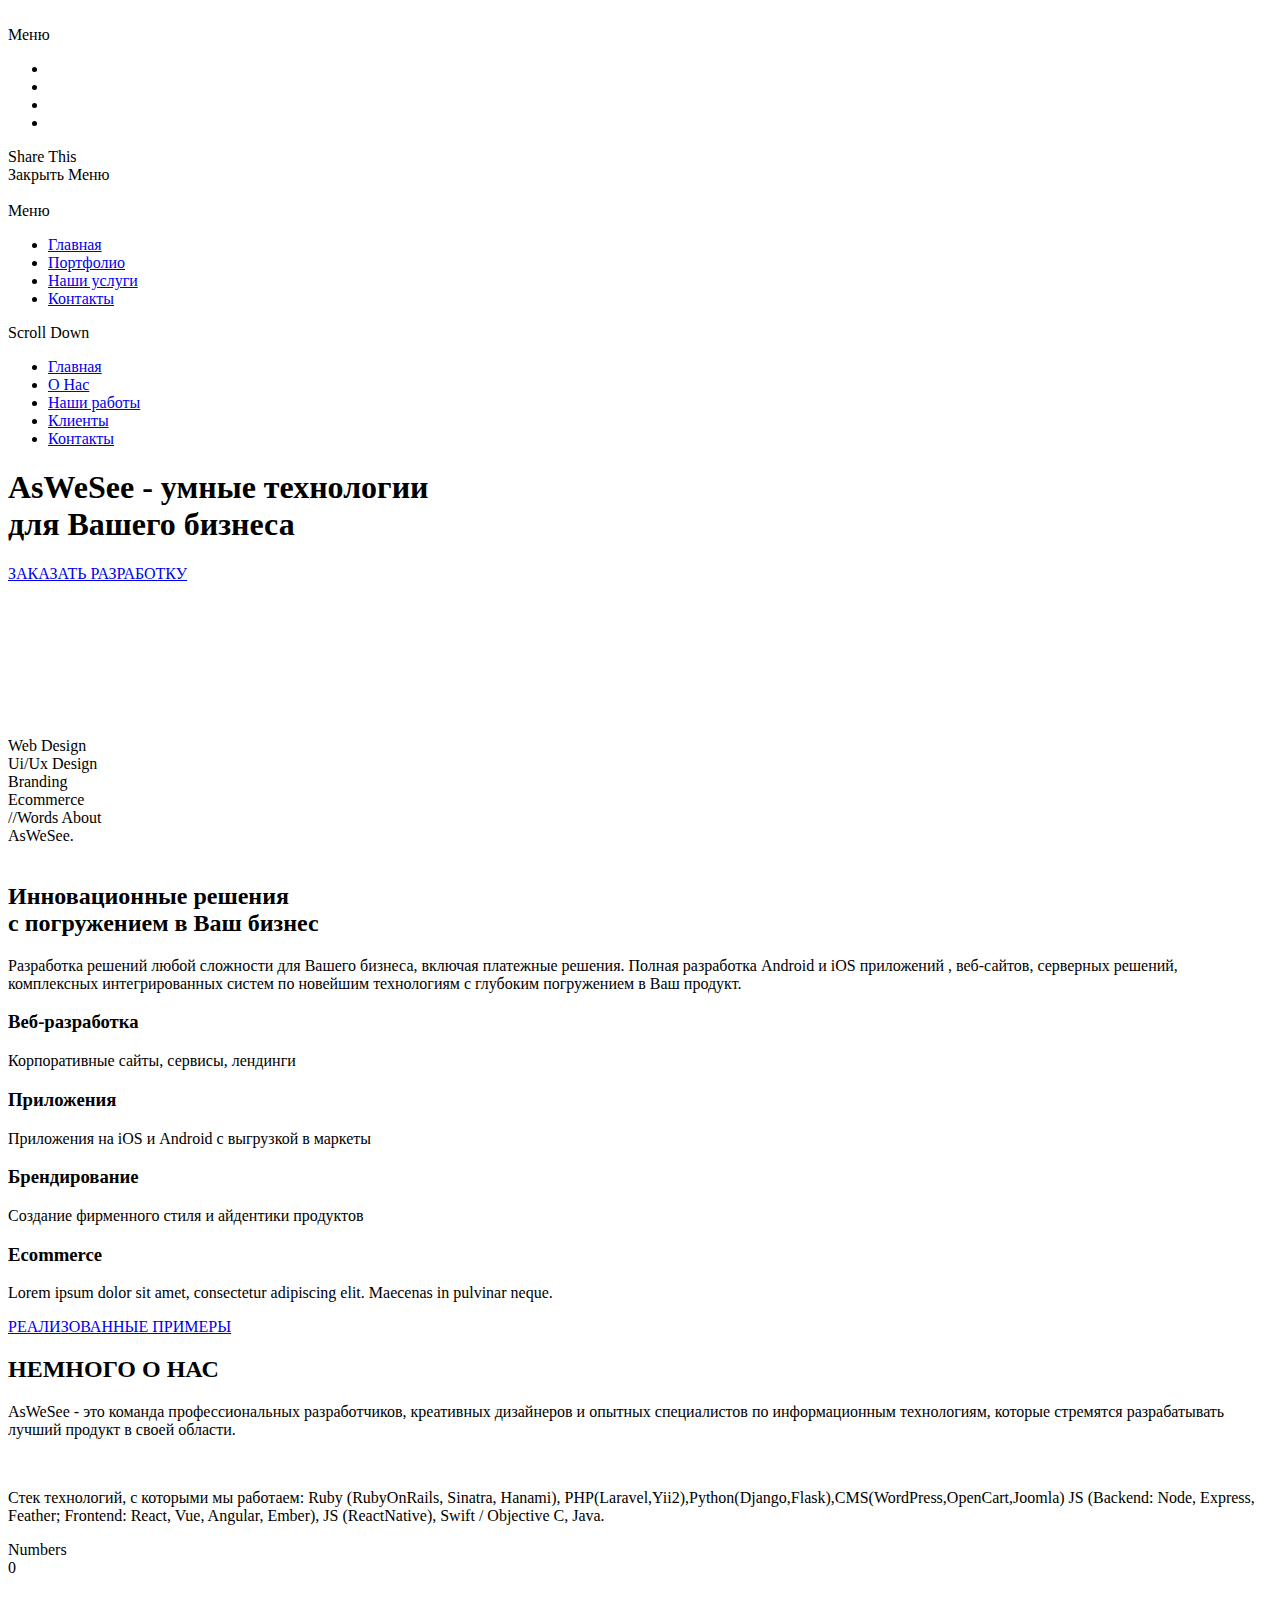
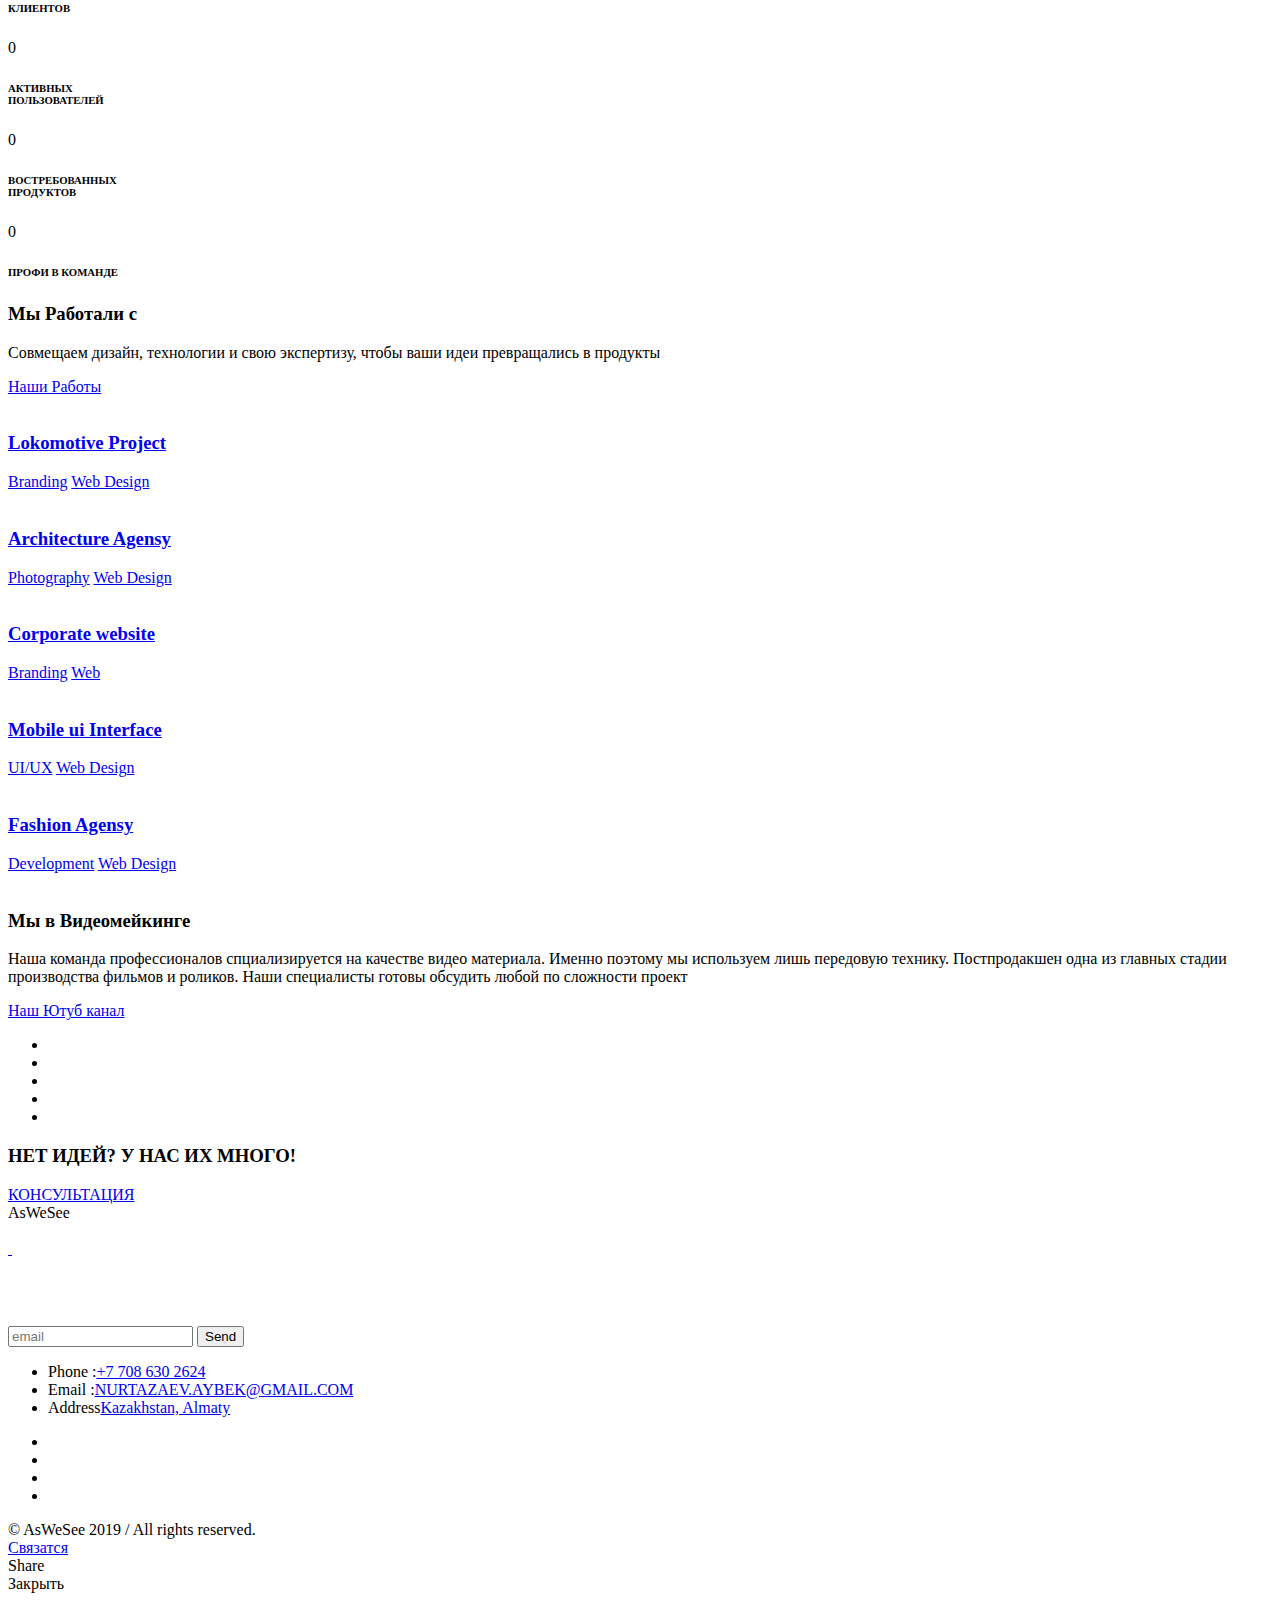
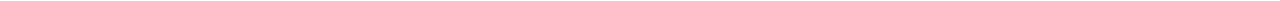
==== index.html @ 6773d826 "first" ====
<!DOCTYPE HTML>
<html lang="en">
    <head>
        <!--=============== basic  ===============-->
        <meta charset="UTF-8">
        <title>AsWeSee - умные технологии для Вашего бизнеса</title>
        <meta name="viewport" content="width=device-width, initial-scale=1.0, minimum-scale=1.0, maximum-scale=1.0, user-scalable=no">
        <meta name="robots" content="index, follow"/>
        <meta name="keywords" content=""/>
        <meta name="description" content=""/>
        <!--=============== css  ===============-->
        <link type="text/css" rel="stylesheet" href="css/reset.css">
        <link type="text/css" rel="stylesheet" href="css/plugins.css">
        <link type="text/css" rel="stylesheet" href="css/style.css">
        <link type="text/css" rel="stylesheet" href="css/color.css">
        <!--=============== favicons ===============-->
        <link rel="shortcut icon" href="images/favicon.ico">
    </head>
    <body>  
        <!--loader-->
        <div class="loader-wrap">
            <div class="pin"></div>
        </div>
        <!--loader end-->
        <!-- Main  -->
        <div id="main">
            <!-- header-->
            <header class="main-header">
                <a class="logo-holder" href="index.html">
                <img src="images/aswesee_Монтажная область 1.png"  alt=""  style="width:100%; height: auto;"> 
                </a>
                <!-- nav-button-wrap-->
                <div class="nav-button but-hol">
                    <span  class="nos"></span>
                    <span class="ncs"></span>
                    <span class="nbs"></span>
                    <div class="menu-button-text">Меню</div>
                </div>
                <!-- nav-button-wrap end-->
                <div class="header-social">
                    <ul >
                        <li><a href="#" target="_blank"><i class="fab fa-vk"></i></a></li>
                        <li><a href="#" target="_blank"><i class="fab fa-telegram"></i></a></li>
                        <li><a href="https://api.whatsapp.com/send?phone=77086302624" target="_blank"><i class="fab fa-whatsapp"></i></a></li>
                        <li><a href="#" target="_blank"><i class="fab fa-youtube"></i></a></li>
                    </ul>
                </div>
                <!--  showshare -->  
                <div class="show-share showshare">
                    <i class="fal fa-retweet"></i>
                    <span>Share This</span>
                </div>
                <!--  showshare end -->
            </header>
            <!--  header end -->
            <!--  navigation bar -->
            <div class="nav-overlay">
                <div class="tooltip color-bg">Закрыть Меню</div>
            </div>
            <div class="nav-holder">
                <a class="header-logo" href="index.html"><img src="images/aswesee_Монтажная область 1.png" alt="" style="width:195px; height: auto;"></a> 
                <div class="nav-title"><span>Меню</span></div>
                <div class="nav-inner-wrap">
                    <nav class="nav-inner sound-nav" id="menu">
                        <ul>
                            <li>
                                <a href="index.html" class="act-link">Главная</a> 
                            </li>
                            <li>
                                <a href="portfolio.html">Портфолио</a>
                            </li>
                            <li><a href="services.html">Наши услуги</a></li>
                            <li><a href="contacts.html">Контакты</a></li>
                        </ul>
                    </nav>
                </div>
            </div>
            <!--  navigation bar end -->
            <!-- wrapper-->
            <div id="wrapper">
                <!-- scroll-nav-wrap-->
                <div class="scroll-nav-wrap fl-wrap">
                    <div class="scroll-down-wrap">
                        <div class="mousey">
                            <div class="scroller"></div>
                        </div>
                        <span>Scroll Down</span>
                    </div>
                    <nav class="scroll-nav scroll-init">
                        <ul>
                            <li><a class="scroll-link act-link" href="#sec1">Главная</a></li>
                            <li><a class="scroll-link" href="#sec2">О Нас</a></li>
                            <li><a class="scroll-link" href="#sec5">Наши работы</a></li>
                            <li><a class="scroll-link" href="#sec6">Клиенты</a></li>
                            <li><a class="scroll-link" href="#sec4">Контакты</a></li>
                        </ul>
                    </nav>
                </div>
                <!-- scroll-nav-wrap end-->
                <!-- hero-wrap-->
                <div class="hero-wrap" id="sec1" data-scrollax-parent="true">
                    <!-- hero-inner-->
                    <div class="hero-inner fl-wrap full-height">
                        <div class="half-hero-wrap">
                            <h1> AsWeSee - умные технологии<br>
                                    для Вашего бизнеса </h1>
                            <div class="clearfix"></div>
                            <a href="https://web.telegram.org/#/im?p=@nurtazayev_a" class="custom-scroll-link btn float-btn flat-btn color-btn mar-top">ЗАКАЗАТЬ РАЗРАБОТКУ</a> 
                        </div>
                        <div class="media-container">
                            <div class="video-mask"></div>
                            <div class="video-holder">						
								<div class="bg mob-bg" style="background-image: url(images/mobile.jpeg)"></div>
								<div class="video-container">
									<video autoplay  loop muted  class="bgvid">
										<source src="video/1_1.mp4"  type="video/mp4">
									</video>
								</div>
								<!--  
									Vimeo code
									
									 <div  class="background-vimeo" data-vim="97871257"> </div> --> 
								<!--  
									Youtube code 
									
									 <div  class="background-youtube-wrapper" data-vid="Hg5iNVSp2z8" data-mv="1"> </div> -->
							</div>
                        </div>
                        <div class="overlay"></div>
                        <!--hero dec-->
                        <div class="hero-decor-let">
                            <div><span>Web Design</span></div>
                            <div><span>Ui/Ux Design</span></div>
                            <div><span>Branding</span></div>
                            <div><span>Ecommerce</span></div>
                        </div>
                        <div class="pattern-bg"></div>
                        <div class="hero-line-dec"></div>
                    </div>
                    <!--hero dec end-->
                </div>
                <!-- hero-wrap end-->
                <!-- Content-->
                <div class="content">
                    <!-- section-->
                    <section data-scrollax-parent="true" id="sec2">
                        <div class="section-subtitle"  data-scrollax="properties: { translateY: '-250px' }" > <span>//</span>Words About  </div>
                        <div class="container">
                            <div class="row">
                                <div class="col-md-5">
                                    <div class="collage-image fl-wrap">
                                        <div class="collage-image-title" data-scrollax="properties: { translateY: '150px' }">AsWeSee.</div>
                                        
                                        <img src="images/2_1.gif" class="respimg" alt="">
                                    </div>
                                </div>
                                <div class="col-md-7">
                                    <div class="main-about fl-wrap">
                                        <h2> Инновационные решения <br>
                                                <span> c погружением </span> в Ваш бизнес</h2>
                                           
                                       <p>Разработка решений любой сложности для Вашего бизнеса, включая платежные решения. Полная разработка Android и iOS приложений , веб-сайтов, серверных решений, комплексных интегрированных систем по новейшим технологиям с глубоким погружением в Ваш продукт.</p>
                                        <!-- features-box-container --> 
                                        <div class="features-box-container fl-wrap">
                                            <div class="row">
                                                <!--features-box --> 
                                                <div class="features-box col-md-6">
                                                    <div class="time-line-icon">
                                                        <i class="fal fa-desktop"></i>
                                                    </div>
                                                    <h3>Веб-разработка</h3>
                                                    <p>Корпоративные сайты, сервисы, лендинги   </p>
                                                </div>
                                                <!-- features-box end  --> 
                                                <!--features-box --> 
                                                <div class="features-box col-md-6">
                                                    <div class="time-line-icon">
                                                        <i class="fal fa-mobile-android"></i>
                                                    </div>
                                                    <h3>Приложения</h3>
                                                    <p>Приложения на iOS и Android с выгрузкой в маркеты  </p>
                                                </div>
                                                <!-- features-box end  --> 
                                                <!--features-box --> 
                                                <div class="features-box col-md-6">
                                                    <div class="time-line-icon">
                                                        <i class="fab fa-pagelines"></i>
                                                    </div>
                                                    <h3>Брендирование</h3>
                                                    <p>Создание фирменного стиля и айдентики продуктов   </p>
                                                </div>
                                                <!-- features-box end  -->                                
                                                <!--features-box --> 
                                                <div class="features-box col-md-6">
                                                    <div class="time-line-icon">
                                                        <i class="fal fa-shopping-bag"></i>
                                                    </div>
                                                    <h3>Ecommerce</h3>
                                                    <p>Lorem ipsum dolor sit amet, consectetur adipiscing elit. Maecenas in pulvinar neque.  </p>
                                                </div>
                                                <!-- features-box end  -->  
                                            </div>
                                        </div>
                                        <!-- features-box-container end  -->
                                        <a href="portfolio.html" class="btn float-btn flat-btn color-btn">
                                                РЕАЛИЗОВАННЫЕ ПРИМЕРЫ</a>
                                    </div>
                                </div>
                            </div>
                        </div>
                        <div class="bg-parallax-module" data-position-top="90"  data-position-left="25" data-scrollax="properties: { translateY: '-250px' }"></div>
                        <div class="bg-parallax-module" data-position-top="70"  data-position-left="70" data-scrollax="properties: { translateY: '150px' }"></div>
                        <div class="sec-lines"></div>
                    </section>
                    <!-- section end-->
                    <!-- section-->
                    <section class="parallax-section dark-bg sec-half parallax-sec-half-right" data-scrollax-parent="true">
                        <div class="bg par-elem"  data-bg="images/about.jpg" data-scrollax="properties: { translateY: '30%' }"></div>
                        <div class="overlay"></div>
                        <div class="container">
                            <div class="section-title">
                                <h2>НЕМНОГО <span> О НАС</span> </h2>
                               <p>AsWeSee - это команда профессиональных разработчиков, 
                                креативных дизайнеров и опытных специалистов по информационным технологиям, которые стремятся разрабатывать лучший продукт в своей области.</p> <br>
                                <p>Стек технологий, с которыми мы работаем: Ruby (RubyOnRails, Sinatra, Hanami), PHP(Laravel,Yii2),Python(Django,Flask),CMS(WordPress,OpenCart,Joomla)
                                    JS (Backend: Node, Express, Feather; Frontend: React, Vue, Angular, Ember), JS (ReactNative), Swift / Objective C, Java.</p>
                                <div class="horizonral-subtitle"><span>Numbers</span></div>
                            </div>
                            <div class="fl-wrap facts-holder">
                                <!-- inline-facts -->
                                <div class="inline-facts-wrap">
                                    <div class="inline-facts">
                                        <div class="milestone-counter">
                                            <div class="stats animaper">
                                                <div class="num" data-content="0" data-num="28">0</div>
                                            </div>
                                        </div>
                                        <h6>КЛИЕНТОВ</h6>
                                    </div>
                                </div>
                                <!-- inline-facts end -->
                                <!-- inline-facts  -->
                                <div class="inline-facts-wrap">
                                    <div class="inline-facts">
                                        <div class="milestone-counter">
                                            <div class="stats animaper">
                                                <div class="num" data-content="0" data-num="6000">0</div>
                                            </div>
                                        </div>
                                        <h6>АКТИВНЫХ <br> ПОЛЬЗОВАТЕЛЕЙ</h6>
                                    </div>
                                </div>
                                <!-- inline-facts end -->
                                <!-- inline-facts  -->
                                <div class="inline-facts-wrap">
                                    <div class="inline-facts">
                                        <div class="milestone-counter">
                                            <div class="stats animaper">
                                                <div class="num" data-content="0" data-num="5">0</div>
                                            </div>
                                        </div>
                                        <h6>ВОСТРЕБОВАННЫХ <br> ПРОДУКТОВ</h6>
                                    </div>
                                </div>
                                <!-- inline-facts end -->    
                                <!-- inline-facts  -->
                                <div class="inline-facts-wrap">
                                        <div class="inline-facts">
                                            <div class="milestone-counter">
                                                <div class="stats animaper">
                                                    <div class="num" data-content="0" data-num="16">0</div>
                                                </div>
                                            </div>
                                            <h6>ПРОФИ В КОМАНДЕ</h6>
                                        </div>
                                    </div>
                                    <!-- inline-facts end -->                                                       
                            </div>
                        </div>
                    </section>
                    <!-- section end-->
                    
                    <!--section -->
                    <section class="dark-bg" id="sec5">
                            <div class="fet_pr-carousel-title">
                                <div class="fet_pr-carousel-title-item">
                                    <h3> Мы Работали с</h3>
                                    <p>Совмещаем дизайн, технологии и свою экспертизу, чтобы ваши идеи превращались в продукты</p>
                                    <a href="portfolio.html" class="btn float-btn flat-btn color-btn mar-top">Наши Работы</a>
                                </div>
                            </div>
                            <!--slider-carousel-wrap -->
                            <div class="slider-carousel-wrap fl-wrap">
                                <!--fet_pr-carousel -->
                                <div class="fet_pr-carousel cur_carousel-slider-container fl-wrap">
                                    <!--slick-item -->
                                    <div class="slick-item">
                                        <div class="fet_pr-carousel-box">
                                            <div class="fet_pr-carousel-box-media fl-wrap">
                                                <img src="images/slider/iphone2.png" class="respimg" alt="">
                                                <a href="images/slider/iphone3.png" class="fet_pr-carousel-box-media-zoom   image-popup"><i class="fal fa-search"></i></a>
                                            </div>
                                            <div class="fet_pr-carousel-box-text fl-wrap">
                                                <h3><a href="portfolio-single.html">Lokomotive Project</a></h3>
                                                <div class="fet_pr-carousel-cat"><a href="#">Branding</a> <a href="#">Web Design</a></div>
                                            </div>
                                        </div>
                                    </div>
                                    <!--slick-item end -->
                                    <!--slick-item -->
                                    <div class="slick-item">
                                        <div class="fet_pr-carousel-box">
                                            <div class="fet_pr-carousel-box-media fl-wrap">
                                                <img src="images/slider/iphone3.png" class="respimg" alt="">
                                                <a href="https://vimeo.com/183619886" class="fet_pr-carousel-box-media-zoom   image-popup"><i class="fal fa-play"></i></a>
                                            </div>
                                            <div class="fet_pr-carousel-box-text fl-wrap">
                                                <h3><a href="portfolio-single.html">Architecture Agensy</a></h3>
                                                <div class="fet_pr-carousel-cat"><a href="#">Photography</a> <a href="#">Web Design</a></div>
                                            </div>
                                        </div>
                                    </div>
                                    <!--slick-item end -->
                                    <!--slick-item -->
                                    <div class="slick-item">
                                        <div class="fet_pr-carousel-box">
                                            <div class="fet_pr-carousel-box-media fl-wrap">
                                                <img src="images/slider/iphone4.png" class="respimg" alt="">
                                                <a href="images/slider//iphone4.png" class="fet_pr-carousel-box-media-zoom   image-popup"><i class="fal fa-search"></i></a>
                                            </div>
                                            <div class="fet_pr-carousel-box-text fl-wrap">
                                                <h3><a href="portfolio-single.html">Corporate website</a></h3>
                                                <div class="fet_pr-carousel-cat"><a href="#">Branding</a> <a href="#">Web</a></div>
                                            </div>
                                        </div>
                                    </div>
                                    <!--slick-item end -->                         
                                    <!--slick-item -->
                                    <div class="slick-item">
                                        <div class="fet_pr-carousel-box">
                                            <div class="fet_pr-carousel-box-media fl-wrap">
                                                <img src="images/slider/iphone5.png" class="respimg" alt="">
                                                <a href="images/slider/iphone5.png" class="fet_pr-carousel-box-media-zoom   image-popup"><i class="fal fa-search"></i></a>
                                            </div>
                                            <div class="fet_pr-carousel-box-text fl-wrap">
                                                <h3><a href="portfolio-single.html">Mobile ui Interface</a></h3>
                                                <div class="fet_pr-carousel-cat"><a href="#">UI/UX</a> <a href="#">Web Design</a></div>
                                            </div>
                                        </div>
                                    </div>
                                    <!--slick-item end -->
                                    <!--slick-item -->
                                    <div class="slick-item">
                                        <div class="fet_pr-carousel-box">
                                            <div class="fet_pr-carousel-box-media fl-wrap">
                                                <img src="images/slider/iphone6.png" class="respimg" alt="">
                                                <a href="images/slider/iphone6.png" class="fet_pr-carousel-box-media-zoom   image-popup"><i class="fal fa-search"></i></a>
                                            </div>
                                            <div class="fet_pr-carousel-box-text fl-wrap">
                                                <h3><a href="portfolio-single.html">Fashion Agensy</a></h3>
                                                <div class="fet_pr-carousel-cat"><a href="#">Development</a> <a href="#">Web Design</a></div>
                                            </div>
                                        </div>
                                    </div>
                                    <!--slick-item end -->
                                </div>
                                <!--fet_pr-carousel end -->
                                <div class="sp-cont sp-arr sp-cont-prev"><i class="fal fa-long-arrow-left"></i></div>
                                <div class="sp-cont sp-arr sp-cont-next"><i class="fal fa-long-arrow-right"></i></div>
                            </div>
                            <!--slider-carousel-wrap end-->
                            <div class="fet_pr-carousel-counter"></div>
                        </section>
                        <!-- section end --> 


                    <!-- section  -->
                    <section class="dark-bg sinsec-dec sinsec-dec2">
                        <div class="container">
                            <div class="row">
                                <div class="col-md-6">
                                    <div class="video-box fl-wrap">
                                        <img src="images/imgvideo.jpg" class="respimg" alt="">
                                        <a class="video-box-btn color-bg image-popup"  href="https://www.instagram.com/p/BiZwZYNnEe_/?utm_source=ig_share_sheet&igshid=1xzrveh3zjjtd"
                                        target="_blank">
                                        <i class="fal fa-play" aria-hidden="true"></i></a>
                                    </div>
                                </div>
                                <div class="col-md-6">
                                    <div class="video-promo-text fl-wrap mar-top">
                                        <h3>Мы в Видеомейкинге  </h3>
                                        <p>Наша команда профессионалов спциализируется на качестве видео материала. Именно поэтому мы используем лишь передовую технику. Постпродакшен одна из главных стадии производства фильмов и роликов. Наши специалисты готовы обсудить любой по сложности проект </p>
                                        <a href="#" class="btn float-btn flat-btn color-btn mar-top">Наш Ютуб канал</a>
                                    </div>
                                </div>
                            </div>
                        </div>
                        <div class="half-bg-dec single-half-bg-dec" data-ran="12"></div>
                        <div class="sec-lines"></div>
                    </section>
                    <!-- sectio endn-->                              
                   
             
                    <!--section -->
                    <section  data-scrollax-parent="true" id="sec6">
                        
                        
                        <div class="clearfix"></div>
                        <!--slider-carousel-wrap -->
                        <!-- client-list -->
                        <div class="fl-wrap">
                            <div class="container">
                                <ul class="client-list client-list-white">
                                    <li><a href="#" target="_blank"><img src="images/clients/1.png" alt=""></a></li>
                                    <li><a href="#" target="_blank"><img src="images/clients/1.png" alt=""></a></li>
                                    <li><a href="#" target="_blank"><img src="images/clients/1.png" alt=""></a></li>
                                    <li><a href="#" target="_blank"><img src="images/clients/1.png" alt=""></a></li>
                                    <li><a href="#" target="_blank"><img src="images/clients/1.png" alt=""></a></li>
                                </ul>
                            </div>
                            <!-- client-list end-->
                        </div>
                        <div class="sec-lines"></div>
                    </section>
                    <!-- section end -->                    
                    <!-- section-->
                    <section class="dark-bg2 small-padding order-wrap">
                        <div class="container">
                            <div class="row">
                                <div class="col-md-8">
                                    <h3>НЕТ ИДЕЙ? У НАС ИХ МНОГО!</h3>
                                </div>
                                <div class="col-md-4"><a href="https://web.telegram.org/#/im?p=@nurtazayev_a" class="btn flat-btn color-btn">КОНСУЛЬТАЦИЯ</a> </div>
                            </div>
                        </div>
                    </section>
                    <!-- section end-->
                </div>
                <!-- Content end -->
                <!-- footer-->
                <div class="height-emulator fl-wrap"></div>
                <footer class="main-footer fixed-footer">
                    <!--footer-inner--> 
                    <div class="footer-inner fl-wrap">
                        <div class="container">
                            <div class="partcile-dec" data-parcount="90"></div>
                            <div class="row">
                                <div class="col-md-2">
                                    <div class="footer-title fl-wrap">
                                        <span>AsWeSee</span>
                                    </div>
                                </div>
                                <div class="col-md-5">
                                    <div class="footer-header fl-wrap"><span>&nbsp;</span>&nbsp;</div>
                                    <div class="footer-box fl-wrap">
                                        
                                        <a href="#" class="btn float-btn trsp-btn">&nbsp;</a>
                                    </div>
                                </div>
                                <div class="col-md-5">
                                    <div class="footer-header fl-wrap"><span>&nbsp;</span>&nbsp;</div>
                                    <!-- footer-box--> 
                                    <div class="footer-box fl-wrap">
                                        <p>&nbsp;</p>
                                        <div class="subcribe-form fl-wrap">
                                            <form id="subscribe" class="fl-wrap">
                                                <input class="enteremail" name="email" id="subscribe-email" placeholder="email" spellcheck="false" type="text">
                                                <button type="submit" id="subscribe-button" class="subscribe-button"><i class="fal fa-paper-plane"></i> Send </button>
                                                <label for="subscribe-email" class="subscribe-message"></label>
                                            </form>
                                        </div>
                                        <!-- footer-contacts-->  
                                        <div class="footer-contacts fl-wrap">
                                            <ul>
                                                <li><i class="fal fa-phone"></i><span>Phone :</span><a href="#">+7 708 630 2624</a></li>
                                                <li><i class="fal fa-envelope"></i><span>Email :</span><a href="#">NURTAZAEV.AYBEK@GMAIL.COM</a></li>
                                                <li><i class="fal fa-map-marker"></i><span>Address</span><a href="#">Kazakhstan, Almaty</a></li>
                                            </ul>
                                        </div>                 
                                        
                                        <!-- footer end -->                                        
                                        <!-- footer-socilal -->            
                                        <div class="footer-socilal fl-wrap">
                                                <ul >
                                                        <li><a href="#" target="_blank"><i class="fab fa-vk"></i></a></li>
                                                        <li><a href="#" target="_blank"><i class="fab fa-telegram"></i></a></li>
                                                        <li><a href="https://api.whatsapp.com/send?phone=77086302624" target="_blank"><i class="fab fa-whatsapp"></i></a></li>
                                                        <li><a href="#" target="_blank"><i class="fab fa-youtube"></i></a></li>
                                                    </ul>
                                        </div>
                                        <!-- footer-socilal end -->       
                                    </div>
                                    <!-- footer-box end--> 
                                </div>
                            </div>
                        </div>
                    </div>
                    <!--footer-inne endr--> 
                    <!--subfooter--> 
                    <div class="subfooter fl-wrap">
                        <div class="container">
                            <!-- policy-box-->
                            <div class="policy-box">
                                <span>&#169; AsWeSee 2019  /  All rights reserved. </span>
                            </div>
                            <!-- policy-box end-->
                            <a href="#" class="to-top color-bg"><i class="fal fa-angle-up"></i><span></span></a>
                        </div>
                    </div>
                    <!--subfooter end--> 
                </footer>
                <!-- footer end-->
                <!-- contact-btn -->	
                <a class="contact-btn color-bg" href="https://web.telegram.org/#/im?p=@nurtazayev_a"><i class="fal fa-envelope"></i><span>Связатся </span></a>  
                <!-- contact-btn end -->	      
            </div>
            <!--   content end -->
            <!-- share-wrapper -->                       
            <div class="share-wrapper isShare">
                <div class="share-title"><span>Share</span></div>
                <div class="close-share soa"><span>Закрыть</span><i class="fal fa-times"></i></div>
                <div class="share-inner soa">
                    <div class="share-container"></div>
                </div>
            </div>
            <!-- share-wrapper end -->	
        </div>
        <!-- Main end -->
        <!--=============== scripts  ===============-->
        <script type="text/javascript" src="js/jquery.min.js"></script>
        <script type="text/javascript" src="js/plugins.js"></script>
        <script type="text/javascript" src="js/scripts.js"></script>
    </body>
</html>
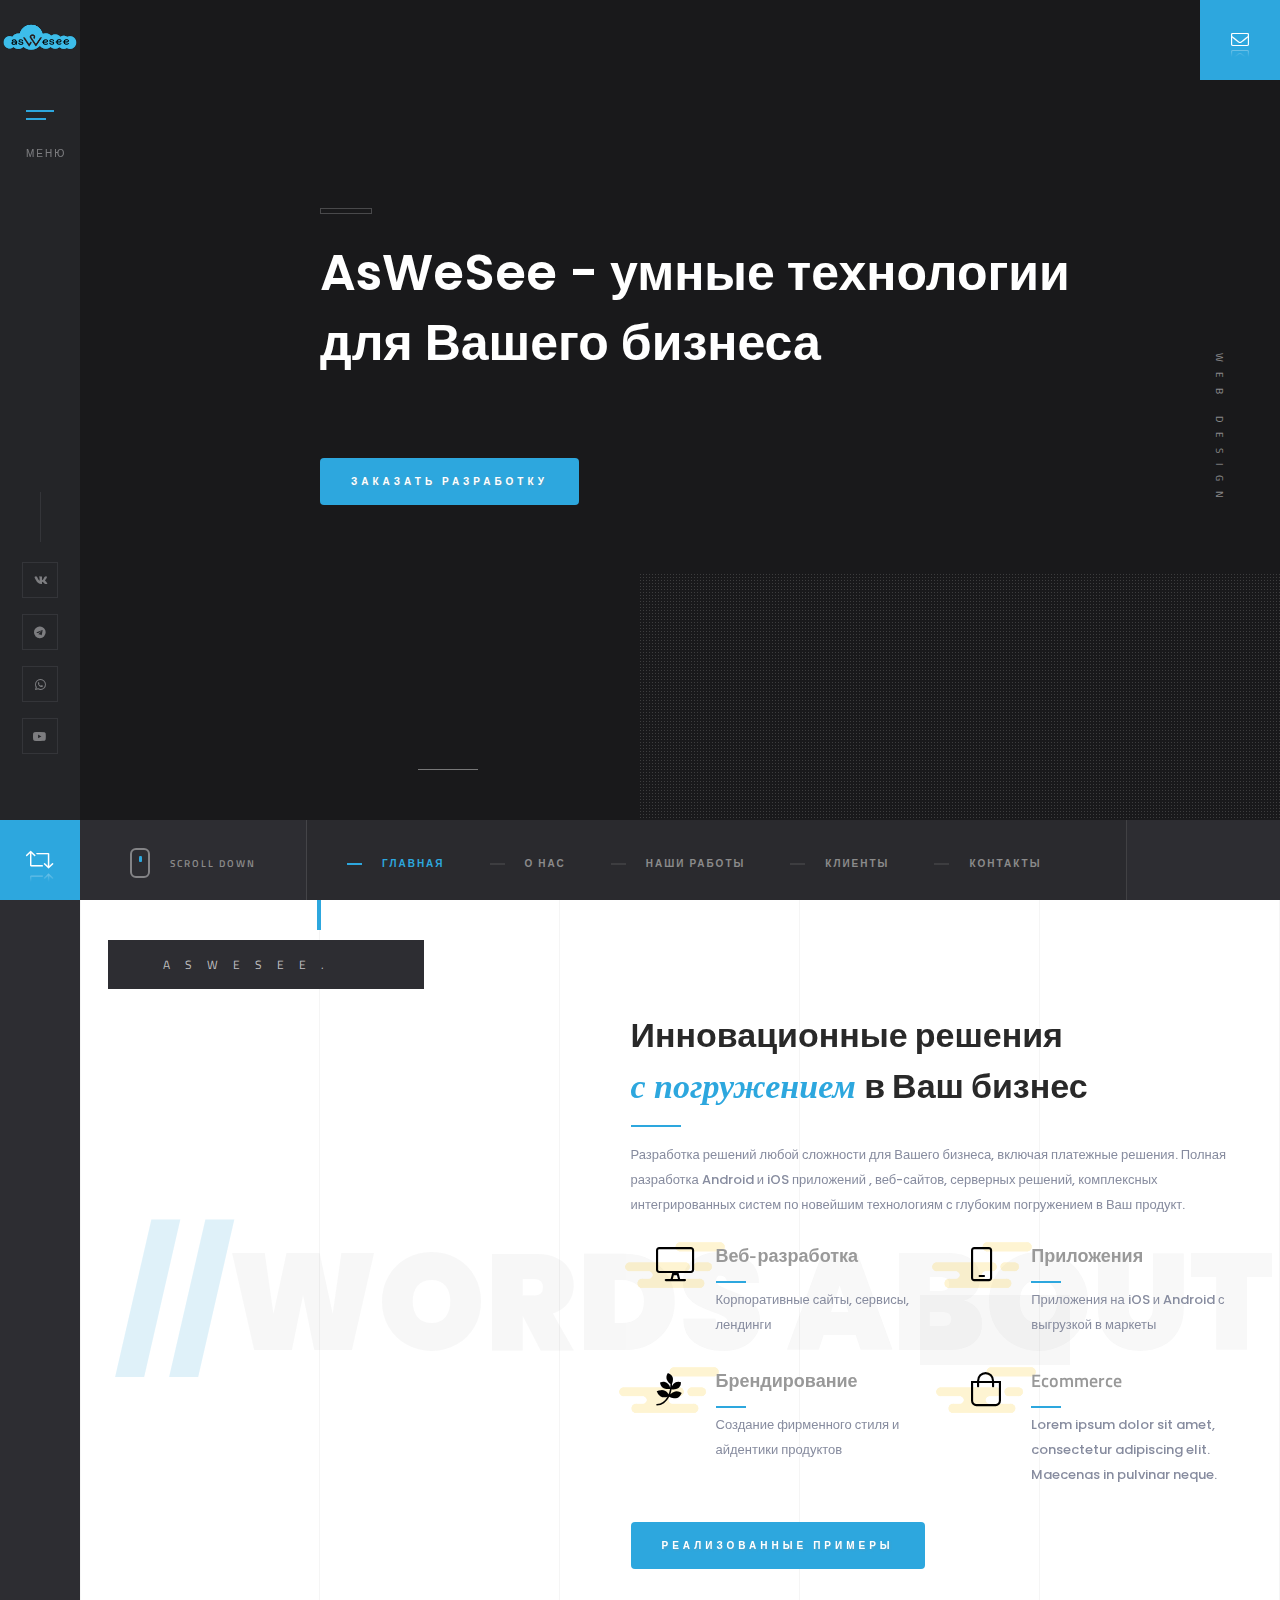
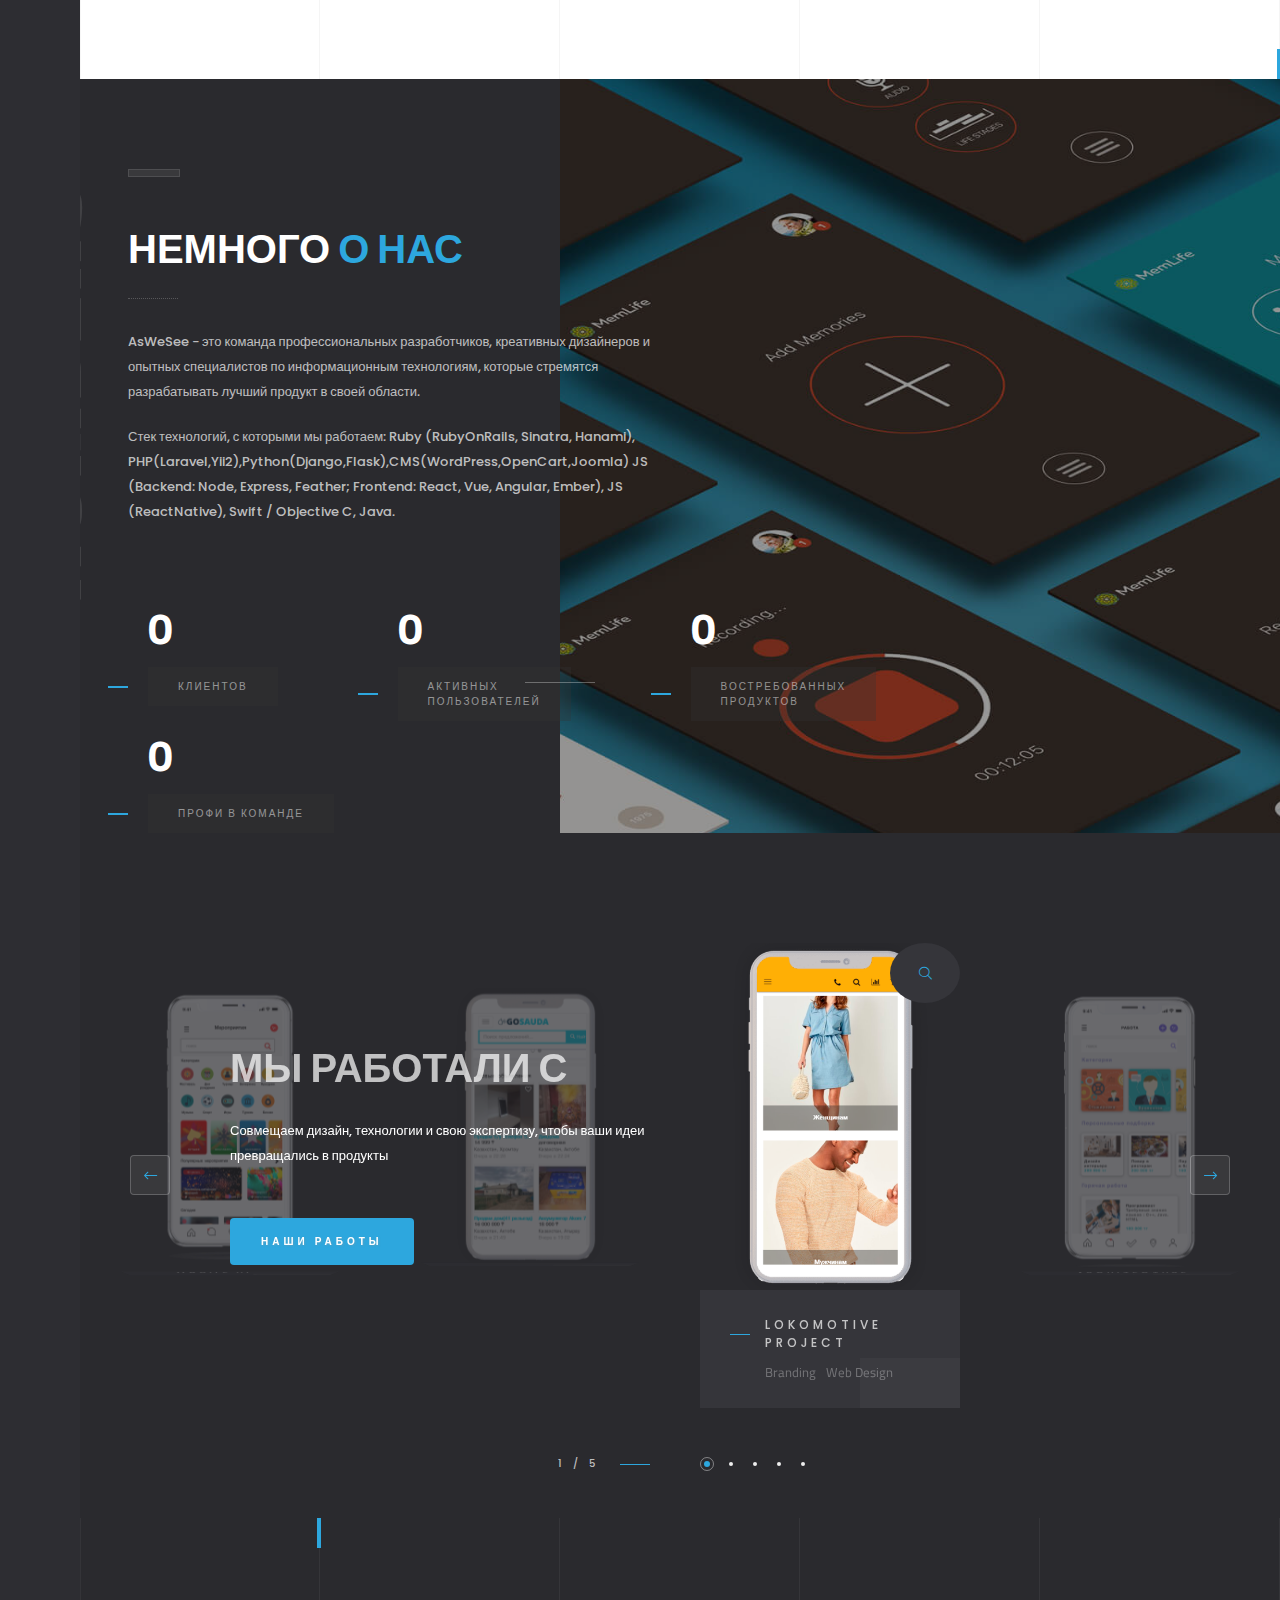
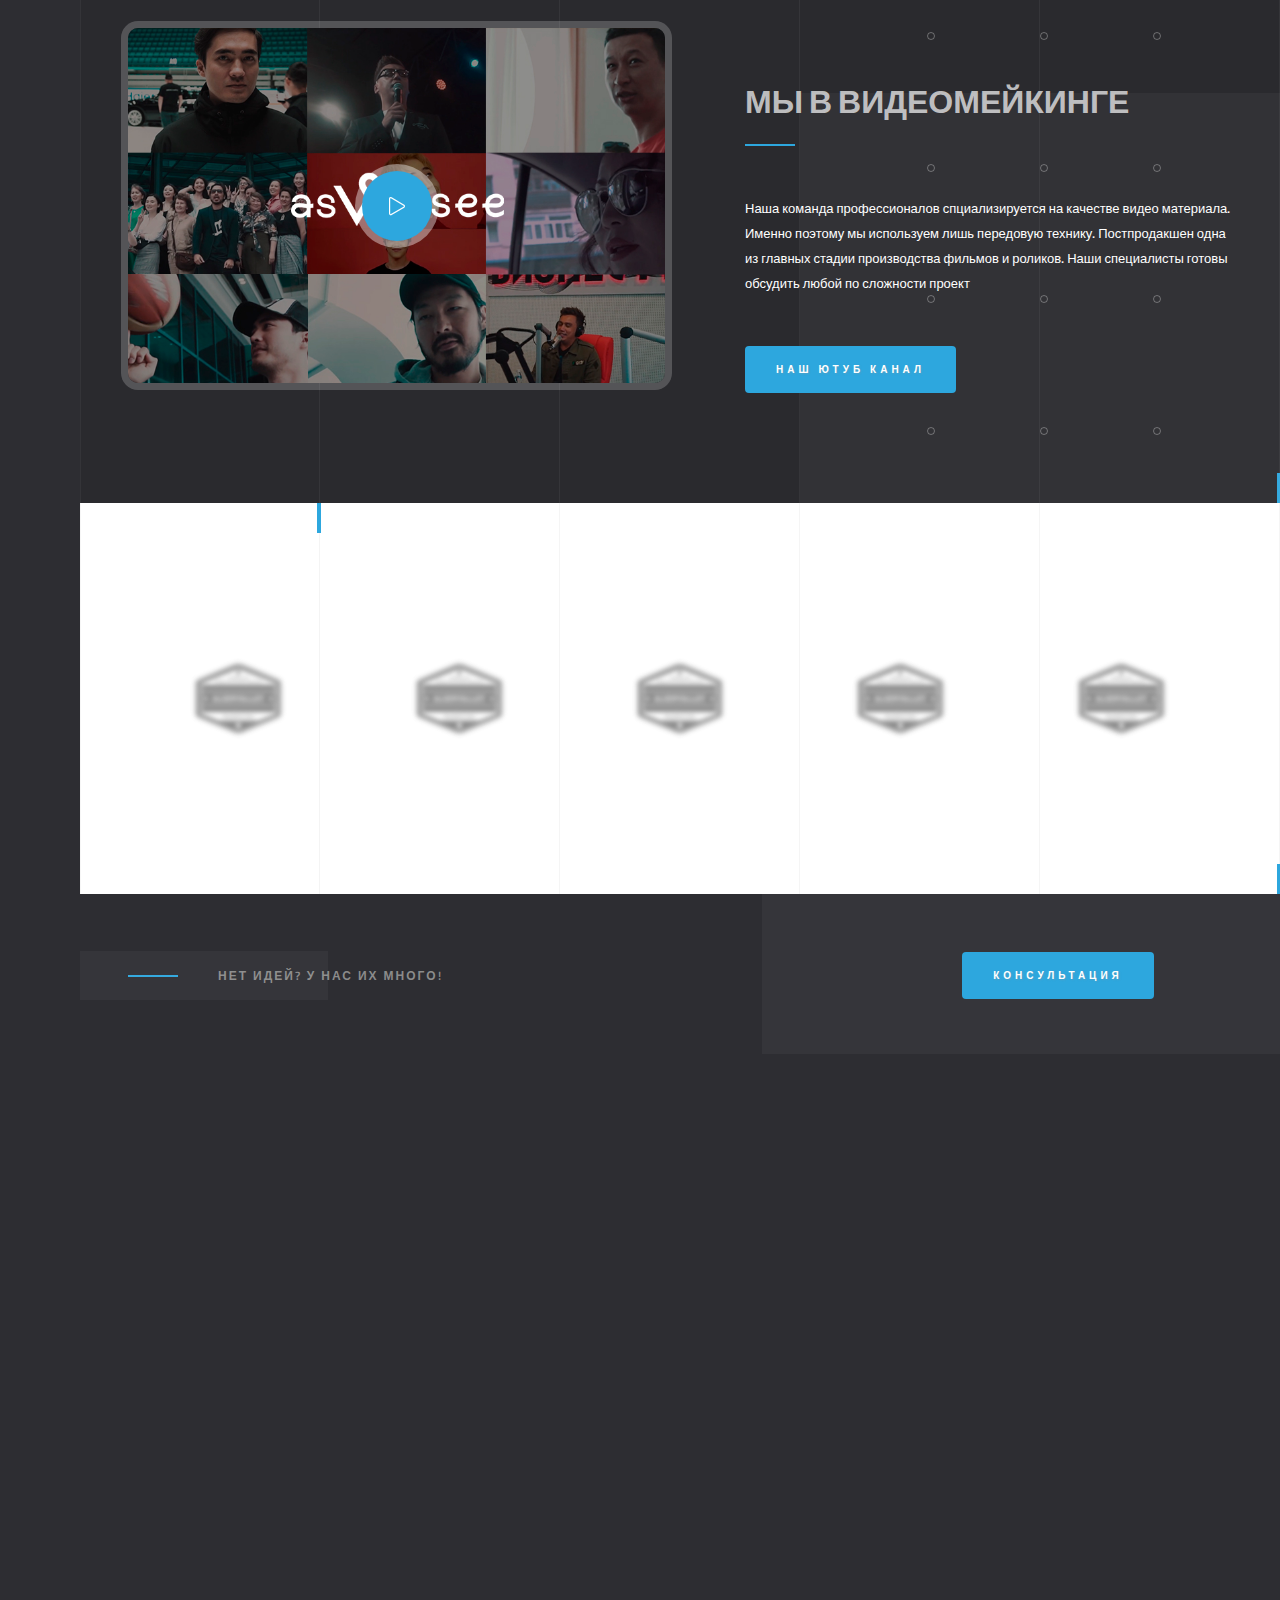
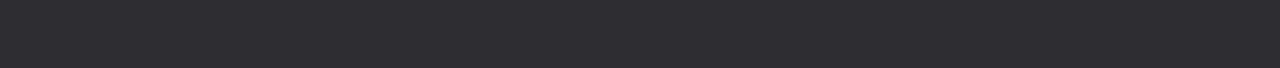
==== commit b59bab21: "second" ====
--- a/index.html
+++ b/index.html
@@ -298,7 +298,7 @@
                                         <div class="fet_pr-carousel-box">
                                             <div class="fet_pr-carousel-box-media fl-wrap">
                                                 <img src="images/slider/iphone2.png" class="respimg" alt="">
-                                                <a href="images/slider/iphone3.png" class="fet_pr-carousel-box-media-zoom   image-popup"><i class="fal fa-search"></i></a>
+                                                <a href="images/slider/iphone2.png" class="fet_pr-carousel-box-media-zoom   image-popup"><i class="fal fa-search"></i></a>
                                             </div>
                                             <div class="fet_pr-carousel-box-text fl-wrap">
                                                 <h3><a href="portfolio-single.html">Lokomotive Project</a></h3>
@@ -312,7 +312,7 @@
                                         <div class="fet_pr-carousel-box">
                                             <div class="fet_pr-carousel-box-media fl-wrap">
                                                 <img src="images/slider/iphone3.png" class="respimg" alt="">
-                                                <a href="https://vimeo.com/183619886" class="fet_pr-carousel-box-media-zoom   image-popup"><i class="fal fa-play"></i></a>
+                                                <a href="images/slider/iphone3.png" class="fet_pr-carousel-box-media-zoom   image-popup"><i class="fal fa-search"></i></a>
                                             </div>
                                             <div class="fet_pr-carousel-box-text fl-wrap">
                                                 <h3><a href="portfolio-single.html">Architecture Agensy</a></h3>
@@ -465,16 +465,16 @@
                                         <div class="subcribe-form fl-wrap">
                                             <form id="subscribe" class="fl-wrap">
                                                 <input class="enteremail" name="email" id="subscribe-email" placeholder="email" spellcheck="false" type="text">
-                                                <button type="submit" id="subscribe-button" class="subscribe-button"><i class="fal fa-paper-plane"></i> Send </button>
+                                                <button type="submit" id="subscribe-button" class="subscribe-button"><i class="fal fa-paper-plane"></i> Отправить </button>
                                                 <label for="subscribe-email" class="subscribe-message"></label>
                                             </form>
                                         </div>
                                         <!-- footer-contacts-->  
                                         <div class="footer-contacts fl-wrap">
                                             <ul>
-                                                <li><i class="fal fa-phone"></i><span>Phone :</span><a href="#">+7 708 630 2624</a></li>
+                                                <li><i class="fal fa-phone"></i><span>Моб. телефон :</span><a href="#">+7 708 630 2624</a></li>
                                                 <li><i class="fal fa-envelope"></i><span>Email :</span><a href="#">NURTAZAEV.AYBEK@GMAIL.COM</a></li>
-                                                <li><i class="fal fa-map-marker"></i><span>Address</span><a href="#">Kazakhstan, Almaty</a></li>
+                                                <li><i class="fal fa-map-marker"></i><span>Адрес</span><a href="#">Kazakhstan, Almaty</a></li>
                                             </ul>
                                         </div>                 
                                         
@@ -501,7 +501,7 @@
                         <div class="container">
                             <!-- policy-box-->
                             <div class="policy-box">
-                                <span>&#169; AsWeSee 2019  /  All rights reserved. </span>
+                                <span>&#169; AsWeSee 2019  /  Все права защищены. </span>
                             </div>
                             <!-- policy-box end-->
                             <a href="#" class="to-top color-bg"><i class="fal fa-angle-up"></i><span></span></a>
@@ -511,7 +511,7 @@
                 </footer>
                 <!-- footer end-->
                 <!-- contact-btn -->	
-                <a class="contact-btn color-bg" href="https://web.telegram.org/#/im?p=@nurtazayev_a"><i class="fal fa-envelope"></i><span>Связатся </span></a>  
+                <a class="contact-btn color-bg" href="https://web.telegram.org/#/im?p=@nurtazayev_a"><i class="fal fa-envelope"></i><span>Связаться </span></a>  
                 <!-- contact-btn end -->	      
             </div>
             <!--   content end -->
--- a/css/style.css
+++ b/css/style.css
@@ -0,0 +1,6776 @@
+@charset "utf-8";
+
+/*======================================
+ [ -Main Stylesheet-
+  Theme: Solonick
+  Version: 1.0
+  Last change: 10/04/2018 ]
+++ Fonts ++
+++ General Style ++
+++ Loader++
+++ Header ++
+++ Navigation ++
+++ Footer ++
+++ Section ++
+++ Portfolio ++
+++ Contacts ++
+++ Blog ++
+++ 404 ++
+++ Responsive ++
+
+ 
+/*-------------Fonts---------------------------------------*/
+
+@import url('https://fonts.googleapis.com/css?family=Montserrat:400,500,600,700,800,900|Poppins:400,500,600,700,800,900|Titillium+Web:400,600,700&subset=cyrillic,cyrillic-ext,devanagari,latin-ext,vietnamese');
+
+/*-------------General Style---------------------------------------*/
+
+html {
+	overflow-x: hidden !important;
+	height: 100%;
+}
+body {
+	
+	margin: 0;
+	padding: 0;
+	font-weight: 400;
+	font-size: 13px;
+	height: 100%;
+	text-align: center;
+	background: #2D2D32;
+	color: #000;
+	font-family: 'Titillium Web', sans-serif;
+}
+@-o-viewport {
+	width: device-width;
+}
+@-ms-viewport {
+	width: device-width;
+}
+@viewport {
+	width: device-width;
+}
+/* ---------Page preload--------------------------------------*/
+
+.loader-wrap {
+	position: fixed;
+	width: 100%;
+	height: 100%;
+	z-index: 200;
+	background: #2A2A2E;
+	top: 0;
+	overflow: hidden;
+	left: 0;
+	-webkit-transform: translate3d(0, 0, 0);
+}
+.pin {
+	position: absolute;
+	top: 50%;
+	left: 30%;
+	margin-left: 50px;
+	width: 200px;
+	height: 40px;
+	text-transform: uppercase;
+	letter-spacing: 10px;
+	font-size: 12px;
+	font-weight: 400;
+	margin-top: -20px;
+	color: rgba(255, 255, 255, 0.31);
+	font-family: 'Poppins', sans-serif;
+	text-align: left;
+}
+.pin:after {
+	content: "Solonick : ";
+	position: absolute;
+	left: -100%;
+	color: rgba(255, 255, 255, 0.51);
+}
+.pin:before {
+	content: "Loading";
+	position: absolute;
+	overflow: hidden;
+	max-width: 0;
+	text-align: left;
+	animation: pinanim 2.2s ease-out infinite;
+}
+@keyframes pinanim {
+	0% {
+		max-width: 0;
+	}
+	100% {
+		max-width: 100%;
+	}
+}
+@keyframes pinanim {
+	0% {
+		max-width: 0;
+	}
+	100% {
+		max-width: 100%;
+	}
+}
+/*--------------Typography--------------------------------------*/
+p {
+	font-family: Montserrat;
+    line-height: 25px;
+    font-weight: 500;
+    font-style: normal;
+    font-size: 13px;
+    opacity: 1;
+    visibility: visible;
+	color: #878C9F;
+	font-family: 'Poppins', sans-serif;
+}
+blockquote {
+	float: left;
+	padding: 10px 20px;
+	margin: 0 0 20px;
+	font-size: 17.5px;
+	border-left: 15px solid #eee;
+	position: relative;
+}
+blockquote:before {
+	font-family: Font Awesome\ 5 Pro;
+	content: "\f10e";
+	position: absolute;
+	color: #ccc;
+	bottom: 3px;
+	font-size: 43px;
+	right: 6px;
+	opacity: 0.4
+}
+blockquote p {
+	font-family: Georgia, "Times New Roman", Times, serif;
+	font-style: italic;
+	color: #666;
+}
+.bold-title {
+	margin: 15px 0;
+	font-size: 24px;
+	text-align: left;
+	font-weight: 600;
+}
+/*--------------General--------------------------------------*/
+#main {
+	height: 100%;
+	width: 100%;
+	position: absolute;
+	top: 0;
+	left: 0;
+	z-index: 2;
+	opacity: 0;
+}
+.fl-wrap {
+	float: left;
+	width: 100%;
+	position: relative;
+}
+.hero-section {
+	padding: 250px 0 450px;
+}
+.content {
+	float: left;
+	width: 100%;
+	position: relative;
+	padding-left: 80px;
+	z-index: 5;
+}
+.content.full-height {
+	z-index: 6;
+}
+.container {
+	max-width: 1224px;
+	width: 92%;
+	margin: 0 auto;
+	position: relative;
+	z-index: 5;
+}
+#wrapper {
+	position: absolute;
+	top: 0;
+	left: 0;
+	right: 0;
+	bottom: 0;
+	z-index: 3;
+}
+.single-page-wrap {
+	padding-top: 80px;
+}
+.single-page-decor {
+	position: fixed;
+	top: 0;
+	left: 80px;
+	right: 0;
+	height: 80px;
+	z-index: 14;
+	background: #2D2D32;
+	-webkit-transform: translate3d(0, 0, 0);
+}
+.single-page-fixed-row {
+	position: fixed;
+	top: 0;
+	left: 80px;
+	right: 0;
+	height: 80px;
+	z-index: 14;
+	-webkit-transform: translate3d(0, 0, 0);
+}
+.single-page-fixed-row-link {
+	float: left;
+	margin-left: 50px;
+	text-align: left;
+	top: 32px;
+}
+.single-page-fixed-row-link i {
+	padding-right: 20px;
+}
+.single-page-fixed-row-link span {
+	font-weight: 600;
+	text-transform: uppercase;
+	font-size: 10px;
+	letter-spacing: 2px;
+	color: #8B8B8B;
+	position: relative;
+}
+.single-page-fixed-row-link span:before {
+	content: '';
+	position: absolute;
+	left: 70%;
+	right: -80px;
+	top: -12px;
+	bottom: -12px;
+	background: rgba(255, 255, 255, 0.081);
+	-webkit-transition: all 0.2s ease-in-out;
+	transition: all 0.2s ease-in-out;
+}
+.single-page-fixed-row-link:hover span:before {
+	left: 20%;
+}
+.respimg {
+	width: 100%;
+	height: auto;
+}
+.bg {
+	position: absolute;
+	top: 0;
+	left: 0;
+	width: 100%;
+	height: 100%;
+	z-index: 1;
+	background-size: cover;
+	background-attachment: scroll;
+	background-position: center;
+	background-repeat: repeat;
+	background-origin: content-box;
+}
+.overlay {
+	position: absolute;
+	top: 0;
+	left: 0;
+	width: 100%;
+	height: 100%;
+	background: #000;
+	opacity: 0.4;
+	z-index: 3;
+}
+/* ------header------------------------------------------------------------ */
+.main-header {
+	position: fixed;
+	top: 0;
+	left: 0;
+	width: 80px;
+	height: 100%;
+	z-index: 100;
+	-webkit-transform: translate3d(0, 0, 0);
+}
+.main-header:before {
+	content: '';
+	position: absolute;
+	top: 0;
+	left: 0;
+	width: 100%;
+	height: 100%;
+	background: #2C2D32;
+	opacity: 0.6;
+}
+.logo-holder {
+	float: left;
+	width: 80px;
+	height: 80px;
+	line-height: 80px;
+}
+.logo-holder img {
+	width: 30px;
+	height: auto;
+}
+.nav-button {
+	width: 28px;
+	height: 50px;
+	display: inline-block;
+	cursor: pointer;
+	position: relative;
+	margin-top: 30px;
+}
+.nav-button span {
+	width: 100%;
+	float: left;
+	margin-bottom: 6px;
+	height: 2px;
+	background: #fff;
+	position: relative;
+	-webkit-transition: all 0.2s ease-in-out;
+	transition: all 0.2s ease-in-out;
+}
+.nav-button .ncs {
+	width: 70%;
+}
+.nav-button .nbs,
+.nav-button.cmenu:hover .nbs {
+	width: 0;
+}
+.nav-button:hover .ncs,
+.nav-button:hover .nbs {
+	width: 100%;
+}
+.nav-button.cmenu .nos {
+	-webkit-transform: rotate(-45deg);
+	-moz-transform: rotate(-45deg);
+	-o-transform: rotate(-45deg);
+	-ms-transform: rotate(-45deg);
+	transform: rotate(-45deg);
+	margin-bottom: 0;
+	top: 8.5px;
+}
+.nav-button.cmenu .ncs {
+	-webkit-transform: rotate(45deg);
+	-moz-transform: rotate(45deg);
+	-o-transform: rotate(45deg);
+	-ms-transform: rotate(45deg);
+	transform: rotate(45deg);
+	margin-bottom: 0;
+	top: 6px;
+	width: 100%;
+}
+.nav-button:hover .menu-button-text {
+	color: #fff;
+}
+.menu-button-text {
+	position: absolute;
+	left: 0;
+	width: 100%;
+	bottom: -1px;
+	color: rgba(255, 255, 255, 0.41);
+	font-size: 10px;
+	font-weight: 400;
+	text-transform: uppercase;
+	letter-spacing: 2px;
+}
+.nav-button.cmenu .menu-button-text {
+	margin-top: 16px;
+}
+.header-social {
+	position: absolute;
+	bottom: 130px;
+	width: 100%;
+	left: 0;
+}
+.header-social:before {
+	content: '';
+	position: absolute;
+	top: -70px;
+	width: 1px;
+	height: 50px;
+	left: 50%;
+	background: rgba(255, 255, 255, 0.08);
+}
+.header-social li {
+	float: left;
+	width: 100%;
+	margin-bottom: 16px;
+}
+.header-social li a {
+	display: inline-block;
+	width: 36px;
+	height: 36px;
+	line-height: 36px;
+	color: rgba(255, 255, 255, 0.41);
+	font-size: 12px;
+	border: 1px solid rgba(255, 255, 255, 0.08);
+	-webkit-transition: all 300ms linear;
+	transition: all 300ms linear;
+}
+.header-social li a:hover {
+	border-radius: 100%;
+	color: #fff;
+}
+.contact-btn {
+	position: fixed;
+	top: 0;
+	right: 0;
+	font-size: 18px;
+	color: #fff;
+	width: 80px;
+	text-align: center;
+	z-index: 52;
+	cursor: pointer;
+	height: 80px;
+	line-height: 80px;
+	-webkit-transform: translate3d(0, 0, 0);
+}
+/*------ navigation  ------------------------------------------------*/
+
+.header-logo {
+	float: left;
+	position: absolute;
+	top: 110px;
+	left: 170px;
+}
+.header-logo:before {
+	content: '';
+	position: absolute;
+	right: -100px;
+	left: 90px;
+	top: -10px;
+	bottom: -13px;
+	background: rgba(255, 255, 255, 0.031);
+	z-index: -1;
+	-webkit-transition: all 300ms linear;
+	transition: all 300ms linear;
+}
+.header-logo:hover:before {
+	left: calc(100% + 100px);
+}
+.header-logo img {
+	height: 18px;
+	width: auto;
+}
+.nav-holder {
+	position: fixed;
+	top: 0;
+	left: -1064px;
+	bottom: 0;
+	z-index: 99;
+	width: 600px;
+	background: #252425;
+	overflow: auto;
+	padding: 35px 30px 35px 160px;
+	opacity: 0;
+	-webkit-transform: translate3d(0, 0, 0);
+}
+.nav-holder:after {
+	content: '';
+	position: absolute;
+	right: 0;
+	bottom: 0;
+	width: 60%;
+	height: 100px;
+	background: rgba(255, 255, 255, 0.031);
+	z-index: -1;
+}
+.nav-title {
+	position: absolute;
+	bottom: 0;
+	left: 120px;
+	z-index: 2;
+	right: 0;
+}
+.nav-title span {
+	float: left;
+	position: relative;
+	opacity: 0.2;
+	top: 150px;
+	min-height: 200px;
+	text-transform: uppercase;
+	font-weight: bold;
+	font-size: 94px;
+	color: #fff;
+	letter-spacing: 4px;
+	-webkit-transform: rotate(-90deg);
+	-moz-transform: rotate(-90deg);
+	-o-transform: rotate(-90deg);
+	-ms-transform: rotate(-90deg);
+	transform: rotate(-90deg);
+	-webkit-transform-origin: left top;
+	-ms-transform-origin: left top;
+	-moz-transform-origin: left top;
+	-o-transform-origin: left top;
+	transform-origin: left top;
+}
+.nav-inner-wrap {
+	float: left;
+	width: 350px;
+	position: relative;
+	z-index: 10;
+	top: 180px;
+}
+.nav-overlay {
+	position: fixed;
+	top: 0;
+	left: 0;
+	bottom: 0;
+	z-index: 98;
+	width: 100%;
+	background: rgba(37, 36, 37, 0.71);
+	cursor: none;
+	display: none;
+	-webkit-transform: translate3d(0, 0, 0);
+}
+.nav-overlay .tooltip {
+	width: 150px;
+	height: 50px;
+	line-height: 50px;
+	font-weight: 600;
+	color: #fff;
+	text-transform: uppercase;
+	letter-spacing: 2px;
+	z-index: 100;
+	font-size: 10px;
+	display: none;
+}
+.nav-overlay:hover .tooltip {
+	display: block;
+	position: fixed;
+	overflow: hidden;
+}
+nav.nav-inner {
+	float: left;
+	overflow: hidden;
+	width: 100%;
+	position: relative;
+	background: #252425;
+	z-index: 20;
+}
+.sliding-menu ul {
+	margin: 0;
+	float: left;
+	width: 100%;
+	overflow: hidden;
+}
+.sliding-menu li {
+	margin: 0;
+	position: relative;
+	float: left;
+	width: 100%;
+}
+.sliding-menu a {
+	float: left;
+	width: 100%;
+	padding: 0 10px;
+	height: 40px;
+	line-height: 40px;
+	position: relative;
+	font-weight: 600;
+	font-size: 12px;
+	text-align: left;
+	color: #fff;
+	text-transform: uppercase;
+	letter-spacing: 3px;
+}
+.sliding-menu a:after {
+	content: '';
+	position: absolute;
+	top: 0;
+	left: -10px;
+	width: 0;
+	-webkit-transition: all 300ms linear;
+	transition: all 300ms linear;
+	height: 100%;
+	background: rgba(255, 255, 255, 0.071);
+}
+.sliding-menu a:hover:after {
+	width: 100%;
+}
+.sliding-menu a i {
+	float: left;
+	width: 35px;
+	color: #74829C;
+	position: relative;
+	top: 3px;
+}
+.sliding-menu a.back:before {
+	font-family: Font Awesome\ 5 Pro;
+	content: '\f104';
+	color: #fff;
+}
+.submen-dec:before {
+	font-family: Font Awesome\ 5 Pro;
+	content: '\f105';
+	position: absolute;
+	right: 25px;
+	width: 10px;
+	height: 10px;
+	top: 14px;
+	z-index: 20;
+}
+.subcribe-form {
+	margin-top: 28px;
+}
+.subcribe-form input.enteremail {
+	float: left;
+	width: 65%;
+	border: none;
+	background: rgba(255, 255, 255, 0.11);
+	padding: 15px 20px;
+	position: relative;
+	z-index: 1;
+	color: #fff;
+}
+.subcribe-form input.enteremail::-webkit-input-placeholder {
+	color: #fff;
+	font-weight: 400;
+	font-size: 12px;
+}
+.subcribe-form .subscribe-button {
+	position: absolute;
+	top: 0;
+	right: 0;
+	width: 35%;
+	z-index: 2;
+	padding: 15px 0;
+	color: #fff;
+	border-top-right-radius: 4px;
+	border-bottom-right-radius: 4px;
+	border: none;
+	cursor: pointer;
+}
+.subcribe-form .subscribe-button i {
+	padding-right: 10px;
+}
+.subscribe-message {
+	margin-top: 10px;
+	text-align: left;
+	color: #fff;
+	float:left;
+	width:100%;
+}
+.nav-footer {
+	margin-top: 40px;
+	padding-top: 30px;
+	border-top: 1px dotted rgba(255, 255, 255, 0.09);
+}
+.scroll-nav-wrap {
+	position: absolute;
+	bottom: 0;
+	height: 80px;
+	left: 80px;
+	right: 0;
+	background: #2D2D32;
+	z-index: 5;
+	width: 100%;
+}
+.scroll-nav {
+	float: left;
+	padding: 23px 40px 0;
+	height: 100%;
+	border-right: 1px solid rgba(255, 255, 255, 0.11);
+	background: #2A2A2E;
+}
+.scroll-nav li {
+	float: left;
+	margin-right: 10px;
+}
+.scroll-nav li a {
+	float: left;
+	padding: 13px 35px;
+	color: #8B8B8B;
+	font-weight: 600;
+	font-size: 10px;
+	text-transform: uppercase;
+	letter-spacing: 2px;
+	position: relative;
+	-webkit-transition: all 300ms linear;
+	transition: all 300ms linear;
+}
+.scroll-nav li a:after,
+.scroll-nav li a:before,
+.fsp-filter .gallery-filters a:before,
+.fsp-filter .gallery-filters a:after {
+	content: '';
+	position: absolute;
+	top: 50%;
+	left: 0;
+	width: 15px;
+	height: 2px;
+	margin-top: -1px;
+}
+.scroll-nav li a:before,
+.fsp-filter .gallery-filters a:before {
+	background: rgba(255, 255, 255, 0.091);
+	z-index: 1;
+}
+.scroll-nav li a:after,
+.fsp-filter .gallery-filters a:after {
+	width: 0;
+	z-index: 2;
+	-webkit-transition: all 300ms linear;
+	transition: all 300ms linear;
+}
+.scroll-nav a.act-scrlink:after,
+.fsp-filter .gallery-filters a.gallery-filter-active:after {
+	width: 15px;
+}
+.full-height {
+	height: 100%;
+}
+/* ------footer------------------------------------------------------------ */
+
+.main-footer {
+	position: fixed;
+	background: #2A2A2E;
+	z-index: 2;
+	left: 80px;
+	bottom: 0;
+	right: 0;
+	z-index: 2;
+	overflow: hidden;
+	-webkit-transform: translate3d(0, 0, 0);
+}
+.height-emulator {
+	z-index: 1;
+}
+.footer-inner {
+	z-index: 3;
+	padding: 110px 0 70px;
+}
+.partcile-dec {
+	position: absolute;
+	top: 0;
+	left: -20%;
+	width: 140%;
+	height: 100%;
+	z-index: -1;
+}
+.subfooter {
+	background: #2D2D32;
+	height: 80px;
+	z-index: 3;
+	padding: 0 90px;
+}
+.policy-box {
+	color: rgba(255, 255, 255, 0.71);
+	float: left;
+	padding-top: 36px;
+	font-family: 'Poppins', sans-serif;
+	text-transform: uppercase;
+	font-weight: 500;
+	font-size: 10px;
+	letter-spacing: 2px;
+}
+.to-top {
+	position: absolute;
+	top: -45px;
+	right: 0;
+	width: 40px;
+	height: 90px;
+	color: #fff;
+	overflow: hidden;
+	font-size: 24px;
+	border: 1px solid rgba(255, 255, 255, 0.08);
+	background: #2A2A2E;
+}
+.to-top-letter {
+	position: relative;
+	float: left;
+	width: 100%;
+	height: 30px;
+	left: -40px;
+	line-height: 10px;
+	font-size: 11px;
+	color: #292929;
+	text-transform: uppercase;
+	font-weight: 700;
+	-webkit-transition: all .2s ease-in-out;
+	transition: all .2s ease-in-out;
+}
+.to-top-letter:first-child {
+	padding-top: 22px;
+	-webkit-transition-delay: 0.4s;
+	transition-delay: 0.4s;
+}
+.to-top-letter:nth-child(2) {
+	padding-top: 10px;
+	-webkit-transition-delay: 0.3s;
+	transition-delay: 0.3s;
+}
+.to-top-letter:nth-child(3) {
+	-webkit-transition-delay: 0.2s;
+	transition-delay: 0.2s;
+}
+.to-top i {
+	position: absolute;
+	width: 100%;
+	height: 100%;
+	left: 0;
+	z-index: 2;
+	top: 0;
+	line-height: 90px;
+	-webkit-transition: all .2s ease-in-out;
+	transition: all .2s ease-in-out;
+}
+.to-top:hover i {
+	left: -40px;
+}
+.to-top:hover .to-top-letter {
+	left: 0;
+}
+.footer-socilal {
+	margin-top: 30px;
+}
+.footer-socilal li,
+.order-wrap li {
+	float: left;
+	position: relative;
+	margin-right: 20px;
+}
+.footer-socilal li a,
+.order-wrap li a {
+	float: left;
+	width: 36px;
+	height: 36px;
+	line-height: 36px;
+	color: rgba(255, 255, 255, 0.41);
+	font-size: 12px;
+	border: 1px solid rgba(255, 255, 255, 0.08);
+	-webkit-transition: all 200ms linear;
+	transition: all 200ms linear;
+}
+.footer-socilal li a:hover,
+.order-wrap li a:hover {
+	border-radius: 100%;
+	color: #fff;
+}
+.footer-box p {
+	text-align: left;
+	color: rgba(255, 255, 255, 0.71);
+	font-weight: 400;
+}
+.footer-header {
+	text-align: left;
+	color: #fff;
+	font-size: 12px;
+	font-weight: 600;
+	margin-bottom: 20px;
+	padding-bottom: 20px;
+	text-transform: uppercase;
+	letter-spacing: 2px;
+	border-bottom: 1px dotted rgba(255, 255, 255, 0.11);
+}
+.footer-header span {
+	padding-right: 10px;
+}
+.footer-contacts {
+	margin-top: 20px;
+	padding-top: 20px;
+	border-top: 1px dotted rgba(255, 255, 255, 0.11);
+}
+.footer-contacts li {
+	float: left;
+	width: 100%;
+	padding: 8px 0;
+	text-transform: uppercase;
+	letter-spacing: 2px;
+	font-size: 11px;
+	font-weight: 600;
+}
+.footer-contacts li a {
+	float: left;
+	text-align: left;
+	color: #fff;
+}
+.footer-contacts li span {
+	float: left;
+	text-align: left;
+	color: #999;
+	padding-right: 12px;
+}
+.footer-contacts li:hover span {
+	color: #fff;
+}
+.footer-contacts li i {
+	float: left;
+	padding-right: 12px;
+	position: relative;
+	top: 2px;
+}
+.footer-title span {
+	position: absolute;
+	left: -120px;
+	opacity: 0.2;
+	margin-top: 66%;
+	text-transform: uppercase;
+	font-weight: 900;
+	font-size: 64px;
+	letter-spacing: 6px;
+	-webkit-transform: rotate(-90deg);
+	-moz-transform: rotate(-90deg);
+	-o-transform: rotate(-90deg);
+	-ms-transform: rotate(-90deg);
+	transform: rotate(-90deg);
+	color: #fff;
+}
+.footer-title span:before {
+	content: "";
+	position: absolute;
+	bottom: -20px;
+	left: 50%;
+	width: 100px;
+	height: 1px;
+	background: #fff;
+	margin-left: -50px;
+}
+
+#twitts-container img,
+p.interact,
+#twitts-container div.user {
+	display: none;
+}
+#twitts-container {
+	text-align: left;
+}
+#twitts-container a {
+	color: #fff;
+}
+#twitts-container p.tweet {
+	font-size: 11px;
+	color: rgba(255, 255, 255, 0.71);
+	float: left;
+	padding: 10px 18px;
+	background: rgba(255, 255, 255, 0.031);
+	border-radius: 4px;
+	overflow: hidden;
+	font-weight: 400;
+	margin-bottom: 10px;
+	box-shadow: 0px 0px 28px 1px rgba(51, 51, 51, 0.41);
+}
+#twitts-container ul li:hover p.tweet{
+	background: rgba(255, 255, 255, 0.071);
+}
+#twitts-container ul li {
+	float: left;
+	width: 100%;
+	margin-bottom: 15px;
+	position: relative;
+	padding-left: 12px;
+	border-bottom: 1px dotted rgba(255, 255, 255, 0.151);
+}
+#twitts-container ul li:before {
+	font-family: Font Awesome\ 5 Pro;
+	content: '\f142';
+	position: absolute;
+	top: 45%;
+	left: 0;
+	height: 20px;
+	margin-top: -20px;
+	z-index: 1;
+	font-size: 16px;
+	font-weight: 300;
+}
+#twitts-container .timePosted a {
+	color: rgba(255, 255, 255, 0.51);
+	position: relative;
+	float: left;
+	margin-bottom: 10px;
+	padding-left: 24px;
+	font-weight: 500;
+	font-size: 11px;
+}
+#twitts-container .timePosted a:hover {
+	color: #fff;
+}
+#twitts-container .timePosted a:before {
+	font-family: Font Awesome\ 5 Pro;
+	content: "\f017";
+	position: absolute;
+	top: 0;
+	left: 0;
+	font-weight: 300;
+	opacity: 1;
+	font-size: 14px;
+}
+#twitts-container .timePosted a:after {
+	top: -10px;
+	left: 22px;
+	border: solid transparent;
+	content: " ";
+	height: 0;
+	width: 0;
+	position: absolute;
+	pointer-events: none;
+}
+#twitts-container .timePosted a:after {
+	border-color: transparent;
+	border-top-color: rgba(255, 255, 255, 0.041);
+	border-width: 7px;
+	margin-left: 7px;
+}
+.follow-twiit-button {
+	position: absolute;
+	width: 36px;
+	height: 36px;
+	background: rgba(255, 255, 255, 0.91);
+	line-height: 36px;
+	border-radius: 100%;
+	z-index: 20;
+	bottom: 40px;
+	right: -15px;
+	font-size: 12px;
+	box-shadow: 0px 0px 0px 4px rgba(255, 255, 255, 0.1);
+}
+.follow-twiit-button span {
+	position: absolute;
+	right: 0;
+	background: #fff;
+	line-height: 0;
+	padding: 16px 0;
+	min-width: 150px;
+	border-radius: 6px;
+	color: #fff;
+	visibility: hidden;
+	opacity: 0;
+	top: -30px;
+	box-shadow: 0px 6px 15px -2px rgba(56, 137, 253, 0.81);
+	-webkit-transition: all 300ms linear;
+	transition: all 300ms linear;
+}
+.follow-twiit-button:hover span {
+	opacity: 1;
+	top: -40px;
+	visibility: visible;
+}
+/*------Button ------------------------------------------------*/
+
+.btn {
+	padding: 15px 30px;
+	position: relative;
+	margin-top: 10px;
+	font-size: 10px;
+	font-weight: 600;
+	letter-spacing: 4px;
+	-webkit-transition: all 200ms linear;
+	transition: all 200ms linear;
+	text-transform: uppercase;
+	border-radius: 4px;
+	text-shadow: 1px 1px 2px rgba(150, 150, 150, 0.36);
+}
+.trsp-btn {
+	border: 1px solid rgba(255, 255, 255, 0.09);
+	color: #fff;
+}
+.trsp-btn:before,
+.flat-btn:before {
+	background: rgba(255, 255, 255, 0.29);
+}
+.flat-btn {
+	border: 1px solid #000;
+	color: #fff;
+	background: #292929;
+}
+.float-btn {
+	float: left;
+}
+.color-btn {
+	color: #fff;
+	border-color: transparent
+}
+.btn.color-btn:before {
+	background: #fff;
+}
+.btn:before {
+	content: '';
+	position: absolute;
+	top: 50%;
+	left: 20px;
+	height: 1px;
+	width: 0;
+	-webkit-transition: all 200ms linear;
+	-moz-transition: all 200ms linear;
+	-o-transition: all 200ms linear;
+	-ms-transition: all 200ms linear;
+	transition: all 200ms linear;
+}
+.btn:hover:before {
+	width: 30px;
+}
+.btn:hover {
+	padding-left: 60px;
+}
+.mar-top {
+	margin-top: 50px;
+}
+.mar-top-sm {
+	margin-top: 20px;
+}
+.mar-bottom {
+	margin-bottom: 50px;
+}
+/*--------------hero--------------------------------------*/
+.impulse-wrap {
+	position: absolute;
+	top: 0;
+	left: 0;
+	width: 100%;
+	height: 100%;
+	z-index: 4;
+	-webkit-perspective: 1000;
+}
+.impulse-wrap .section-entry {
+	-webkit-transform: translateZ(40px);
+	transform: translateZ(40px);
+}
+.mm-parallax {
+	position: absolute;
+	top: 0;
+	left: 0;
+	right: 0;
+	bottom: 0;
+	transform-style: preserve-3d;
+}
+.hero-wrap {
+	float: left;
+	width: 100%;
+	height: 100%;
+	padding-bottom: 80px;
+	overflow: hidden;
+	position: relative;
+	z-index: 4;
+	background: #2A2A2E;
+}
+.slideshow-container {
+	position: absolute;
+	top: 0;
+	left: 0;
+	width: 100%;
+	height: 100%;
+	z-index: -1;
+}
+.fs-carousel-wrap {
+	background: #2A2A2E;
+}
+.fs-carousel-item {
+	float: left;
+	position: relative;
+	margin: 0 3px;
+	overflow: hidden;
+}
+.fs-carousel-title {
+	top: 36%;
+	padding: 0 50px;
+	z-index: 10;
+}
+.fs-carousel-title h3 {
+	text-align: left;
+	color: #fff;
+	font-size: 34px;
+	font-weight: 600;
+	float: left;
+	width: 100%;
+}
+.fs-carousel-title .btn {
+	margin-top: 30px;
+}
+.fs-carousel-title h3 a {
+	color: #fff;
+}
+.fs-carousel-titlecat {
+	margin-bottom: 30px;
+	background: rgba(0, 0, 0, 0.41);
+	float: left;
+	padding: 15px 30px;
+}
+.fs-carousel-titlecat a {
+	float: left;
+	text-transform: uppercase;
+	letter-spacing: 2px;
+	font-size: 10px;
+	font-weight: 600;
+	margin-right: 18px;
+}
+.fs-carousel-titlecat a:hover {
+	color: rgba(255, 255, 255, 0.71);
+}
+.fs-carousel-link {
+	float: left;
+	color: #fff;
+	position: relative;
+	margin-top: 20px;
+	letter-spacing: 2px;
+	font-size: 11px;
+	font-weight: 600;
+	text-transform: uppercase;
+}
+.fs-carousel-link:after {
+	font-family: Font Awesome\ 5 Pro;
+	content: '\f324';
+	position: absolute;
+	bottom: -15px;
+	right: -40px;
+	font-weight: 300;
+	color: rgba(255, 255, 255, 0.71);
+	font-size: 12px;
+}
+.fs-carousel-link:before {
+	content: '';
+	position: absolute;
+	bottom: -10px;
+	left: 0;
+	height: 1px;
+	width: 100%;
+	border-bottom: 1px dotted rgba(255, 255, 255, 0.41);
+}
+.fs-carousel-link:hover:after {
+	right: -50px;
+}
+.fs-carousel-item .bg,
+.fs-carousel-link:after {
+	-webkit-transition: all .5s ease-in-out;
+	transition: all .5s ease-in-out;
+}
+.bg.hov-rot {
+	-webkit-transform: scale(1.1);
+	-moz-transform: scale(1.1);
+	transform: scale(1.1);
+}
+.fs-carousel-wrap {
+	padding-left: 80px;
+}
+.carousle-item-number {
+	position: absolute;
+	bottom: -30px;
+	font-size: 79px;
+	color: rgba(255, 255, 255, 0.41);
+	left: 20px;
+	z-index: 3;
+	font-weight: bold;
+	font-family: 'Poppins', sans-serif;
+}
+.half-bg {
+	float: right;
+	width: 65%;
+	position: relative;
+	height: 100%;
+	overflow: hidden;
+	z-index: 2;
+}
+.impulse-wrap .half-bg {
+	overflow: hidden;
+	position: absolute;
+	right: 0;
+	top: 10%;
+	height: 80%;
+	width: 65%;
+}
+.half-slider-wrap {
+	z-index: 10;
+}
+.half-slider-img-wrap {
+	position: absolute;
+	top: 0;
+	right: 0;
+	width: 65%;
+	height: 100%;
+	z-index: 1;
+}
+.half-slider-img-item {
+	float: left;
+	width: 100%;
+	height: 100%;
+	overflow: hidden;
+	position: relative;
+}
+.half-bg-dec {
+	position: absolute;
+	top: 10%;
+	left: 5.5%;
+	width: 20%;
+	height: 80%;
+	padding-left: 80px;
+}
+.half-bg-dec.single-half-bg-dec {
+	left: inherit;
+	right: 5.5%;
+	width: 35%;
+	height: 90%;
+	top: 9%;
+}
+.half-bg-dec-item {
+	float: left;
+	width: 33.3%;
+	height: 25%;
+	position: relative;
+}
+.half-bg-dec-item:before {
+	content: '';
+	position: absolute;
+	top: 50%;
+	left: 50%;
+	width: 8px;
+	height: 8px;
+	margin: -4px 0 0 -4px;
+	border-radius: 100%;
+	border: 1px solid rgba(255, 255, 255, 0.31);
+	box-sizing: border-box;
+	-webkit-transition: all 500ms linear;
+
+	transition: all 500ms linear;
+	z-index: 3;
+}
+.half-bg-dec-item.half-bg-dec-vis:before {
+	background: #fff;
+}
+.hero-inner {
+	overflow: hidden;
+}
+.half-hero-wrap {
+	position: absolute;
+	left: 25%;
+	z-index: 10;
+	top: 29%;
+}
+.half-hero-wrap h1:before {
+	content: '';
+	position: absolute;
+	top: -30px;
+	left: 0;
+	width: 50px;
+	height: 4px;
+	border: 1px solid rgba(255, 255, 255, 0.21);
+}
+.half-hero-wrap h1 {
+	color: #fff;
+	font-family: 'Poppins', sans-serif;
+	font-size: 50px;
+	text-align: left;
+	font-weight: 600;
+	line-height: 70px;
+	padding-bottom: 30px;
+	position: relative;
+}
+.half-hero-wrap h4 {
+	padding: 15px 30px;
+	background: rgba(0, 0, 0, 0.21);
+	text-align: left;
+	font-size: 11px;
+	float: left;
+	text-transform: uppercase;
+	color: rgba(255, 255, 255, 0.71);
+	letter-spacing: 6px;
+	font-weight: 600;
+}
+.hero-line-dec {
+	position: absolute;
+	bottom: 50px;
+	left: 35%;
+	width: 60px;
+	height: 1px;
+	background: rgba(255, 255, 255, 0.41);
+	z-index: 26;
+	margin-left: -30px;
+}
+.hero-line-dec.imp-her-line {
+	bottom: 130px;
+}
+.pattern-bg {
+	position: absolute;
+	bottom: 0;
+	width: 50%;
+	height: 30%;
+	z-index: 3;
+	right: 0;
+	background: url(../images/pattern.png) repeat;
+	opacity: 0.2;
+}
+.hero-decor-let {
+	position: absolute;
+	color: #fff;
+	font-size: 10px;
+	right: 53px;
+	letter-spacing:10px;
+	top: 43%;
+	z-index: 20;
+	font-weight: 500;
+	text-transform:uppercase;
+	-webkit-transform: rotate(90deg);
+	transform: rotate(90deg);
+	white-space:nowrap;
+}
+.hero-decor-let div{
+	position:absolute;
+	top:0;
+	left:0;
+}
+.hero-decor-let span {
+	color: rgba(255, 255, 255, 0.51);
+}
+.hero-decor-numb {
+	position: absolute;
+	z-index: 20;
+	left: 40%;
+	top: 40px;
+	padding-left: 80px;
+	cursor: pointer;
+	overflow: hidden;
+}
+.hero-decor-numb:before {
+	content: '';
+	position: absolute;
+	top: 50%;
+	left: 20px;
+	width: 20px;
+	height: 1px;
+}
+.hero-decor-numb-tooltip {
+	position: absolute;
+	left: 80px;
+	top: -40px;
+	opacity: 0;
+	visibility: hidden;
+}
+.hero-decor-numb span {
+	float: left;
+	margin-right: 60px;
+	position: relative;
+	top: 0;
+}
+.hero-decor-numb span,
+.hero-decor-numb-tooltip {
+	-webkit-transition: all 200ms linear;
+	transition: all 200ms linear;
+	color: rgba(255, 255, 255, 0.51);
+	letter-spacing: 10px;
+	font-size: 10px;
+	text-transform: uppercase;
+}
+.hero-decor-numb:hover span {
+	top: 50px;
+	opacity: 0;
+	visibility: hidden;
+}
+.hero-decor-numb:hover .hero-decor-numb-tooltip {
+	top: 0;
+	opacity: 1;
+	visibility: visible;
+}
+.scroll-down-wrap {
+	float: left;
+	height: 100%;
+	position: relative;
+	margin-left: 50px;
+	padding-right: 50px;
+	padding-top: 28px;
+	border-right: 1px solid rgba(255, 255, 255, 0.11);
+}
+.scroll-down-wrap span {
+	float: left;
+	margin-left: 20px;
+	position: relative;
+	top: 8px;
+	color: #fff;
+	font-weight: 600;
+	text-transform: uppercase;
+	font-size: 10px;
+	letter-spacing: 2px;
+	color: #8B8B8B;
+}
+.mousey {
+	float: left;
+	width: 20px;
+	height: 30px;
+	border-radius: 6px;
+	padding: 0 6px;
+	border: 2px solid rgba(255, 255, 255, 0.41);
+	box-sizing: border-box;
+}
+.scroller {
+	position: relative;
+	left: 50%;
+	top: 6px;
+	margin-left: -1.5px;
+	width: 3px;
+	height: 6px;
+	border-radius: 25%;
+	background-color: #fff;
+	animation-name: scroll;
+	animation-duration: 2.2s;
+	animation-timing-function: cubic-bezier(.15, .41, .69, .94);
+	animation-iteration-count: infinite;
+}
+@keyframes scroll {
+	0% {
+		opacity: 0;
+	}
+	10% {
+		transform: translateY(0);
+		opacity: 1;
+	}
+	100% {
+		transform: translateY(10px);
+		opacity: 0;
+	}
+}
+.sp-cont {
+	position: absolute;
+	z-index: 50;
+	top: 50%;
+	width: 40px;
+	height: 40px;
+	line-height: 40px;
+	cursor: pointer;
+	margin-top: -20px;
+}
+.sp-arr {
+	font-size: 15px;
+	border: 1px solid rgba(255, 255, 255, 0.21);
+	background: rgba(255, 255, 255, 0.071);
+	border-radius: 4px;
+	-webkit-transition: all 200ms linear;
+	transition: all 200ms linear;
+}
+.sp-arr:hover {
+	border-radius: 100%;
+	background: rgba(255, 255, 255, 0.21);
+}
+.sp-cont-prev {
+	left: 50px;
+}
+.sp-cont-next {
+	right: 50px;
+}
+.fet_pr-carousel .slick-dots {
+	position: absolute;
+	z-index: 10;
+	width: 50%;
+	bottom: -66px;
+	right: 0;
+	padding-left: 20px;
+}
+.fet_pr-carousel .slick-dots li {
+	float: left;
+	position: relative;
+	margin-right: 10px;
+}
+.slick-dots li button {
+	position: relative;
+	width: 14px;
+	height: 14px;
+	text-indent: -9999px;
+	line-height: 14px;
+	border: none;
+	cursor: pointer;
+	position: relative;
+	background: none;
+	border-radius: 100%;
+	border: 1px solid transparent;
+}
+.slick-dots li.slick-active button {
+	border-color: rgba(255, 255, 255, 0.41);
+}
+.slick-dots li button:before {
+	content: '';
+	position: absolute;
+	top: 4px;
+	left: 4px;
+	bottom: 4px;
+	right: 4px;
+	border-radius: 100%;
+	background: #eee;
+	-webkit-transition: all 200ms linear;
+	transition: all 200ms linear;
+}
+.slick-dots li.slick-active button:before {
+	-webkit-transform: scale(1.5);
+	-moz-transform: scale(1.5);
+	transform: scale(1.5);
+}
+.hero-start-link {
+	position: absolute;
+	z-index: 9;
+	right: 60%;
+	bottom: -130px;
+	margin-right: 100px;
+	text-transform: uppercase;
+	color: rgba(255, 255, 255, 0.41);
+	letter-spacing: 4px;
+	font-size: 10px;
+	font-weight: 500;
+}
+.hero-start-link i,
+.hero-start-button i {
+	padding-left: 20px;
+	font-size: 14px;
+}
+.hero-start-link span {
+	position: relative;
+}
+.hero-start-link span:before {
+	content: "Let's Start";
+	position: absolute;
+	overflow: hidden;
+	max-width: 0;
+	white-space: nowrap;
+	font-weight: 500;
+	text-align: left;
+	-webkit-transition: all 0.4s ease-in-out;
+	transition: all 0.4s ease-in-out;
+}
+.hero-start-link:hover span:before {
+	max-width: 100%;
+}
+.hero-start-button-wrap {
+	position: absolute;
+	bottom: 0;
+	z-index: 9;
+	left: 0;
+	width: 100%;
+}
+.hero-start-button {
+	float: left;
+	padding: 15px 45px;
+	background: #2A2A2E;
+	font-weight: 600;
+	text-transform: uppercase;
+	font-size: 10px;
+	letter-spacing: 2px;
+	color: #8B8B8B;
+	position: relative;
+}
+.hero-start-button:before {
+	content: '';
+	position: absolute;
+	left: 40%;
+	right: 35px;
+	top: 10px;
+	bottom: 10px;
+	background: rgba(255, 255, 255, 0.081);
+	-webkit-transition: all 0.2s ease-in-out;
+	transition: all 0.2s ease-in-out;
+}
+.hero-start-button:hover:before {
+	left: 67%;
+}
+.promo-link {
+	position: absolute;
+	bottom: 40px;
+	left: 50px;
+	padding: 16px 55px 16px 70px;
+	color: #fff;
+	letter-spacing: 2px;
+	border-radius: 2px;
+	font-size: 10px;
+	text-transform: uppercase;
+	font-weight: 600;
+	box-shadow: 0px 0px 0px 7px rgba(255, 255, 255, 0.4);
+	z-index: 10;
+}
+.promo-link i {
+	position: absolute;
+	left: 10px;
+	top: 50%;
+	height: 34px;
+	width: 34px;
+	line-height: 34px;
+	color: #fff;
+	font-size: 10px;
+	border-radius: 100%;
+	margin-top: -17px;
+	background: #2D2D32;
+	padding-left: 6px
+}
+.promo-link:hover i {
+	background: #878C9F;
+	color: #fff;
+}
+.single-media-container img {
+	border-radius: 6px;
+}
+.single-slider img {
+	width: 100%;
+	height: auto;
+	position: relative;
+}
+.single-slider .slick-dots,
+.fullscreen-slider .slick-dots {
+	bottom: 50px;
+	position: relative;
+	display: inline-block;
+	padding: 0;
+	margin: 0;
+}
+.single-slider .slick-dots:before,
+.fullscreen-slider .slick-dots:before {
+	content: '';
+	position: absolute;
+	left: -30px;
+	right: -30px;
+	bottom: -8px;
+	top: -8px;
+	border-radius: 25px;
+	background: rgba(0, 0, 0, 0.4);
+}
+.single-slider .slick-dots li,
+.fullscreen-slider .slick-dots li {
+	display: inline-block;
+	margin: 0 7px;
+}
+.single-slider-wrap .sp-cont {
+	position: absolute;
+	z-index: 10;
+	width: 40px;
+	height: 40px;
+	top: 50%;
+	margin-top: -20px;
+	background: #2D2D32;
+	border-radius: 4px;
+	line-height: 40px;
+	color: #fff;
+}
+.single-slider-wrap .sp-cont.sp-cont-prev {
+	left: 30px;
+}
+.single-slider-wrap .sp-cont.sp-cont-next {
+	right: 30px;
+}
+.fullscreen-slider-wrap .sp-cont {
+	position: absolute;
+	z-index: 10;
+	width: 40px;
+	height: 40px;
+	top: 50%;
+	margin-top: -20px;
+	line-height: 40px;
+	right: 30px;
+	left: inherit;
+}
+.fullscreen-slider-wrap .sp-cont.sp-cont-next {
+	margin-top: -80px;
+}
+.fullscreenslider-counter {
+	position: absolute;
+	z-index: 20;
+	width: 60px;
+	height: 40px;
+	top: 50%;
+	margin-top: -50px;
+	line-height: 40px;
+	right: 30px;
+	color: rgba(255, 255, 255, 0.51);
+	letter-spacing: 2px;
+	font-size: 10px;
+}
+/*------section ------------------------------------------------*/
+section {
+	position: relative;
+	float: left;
+	width: 100%;
+	padding: 110px 0;
+	background: #fff;
+	overflow: hidden;
+}
+section.no-hidden {
+	overflow: inherit;
+}
+section.parallax-section {
+	padding: 120px 0;
+}
+.small-padding {
+	padding: 70px 0;
+}
+.dark-bg {
+	background: #2A2A2E;
+}
+.dark-bg2 {
+	background: #2D2D32;
+}
+.gray-bg {
+	background: #FAFAFA;
+}
+section.parallax-section .bg {
+	height: 120%;
+	top: 0;
+}
+section.parallax-section.parallax-sec-half-right,
+section.parallax-section.parallax-sec-half-left {
+	padding: 120px 0 0;
+
+}
+
+section.parallax-section.parallax-sec-half-right:before,
+section.parallax-section.parallax-sec-half-left:before {
+	content: '';
+	position: absolute;
+	bottom: 0;
+	height: 80px;
+	z-index: 4;
+	width: 60%;
+}
+section.parallax-section.parallax-sec-half-right:after {
+	content: '';
+	position: absolute;
+	bottom: 150px;
+	right: 60%;
+	height: 1px;
+	background: rgba(255, 255, 255, 0.31);
+	z-index: 14;
+	width: 70px;
+	margin-right: -35px;
+}
+section.parallax-section.sing-dark-bg:before {
+	background: #2A2A2E;
+}
+section.parallax-section.parallax-sec-half-right:before {
+	right: 0;
+}
+section.parallax-section.parallax-sec-half-left:before {
+	left: 0;
+}
+section.parallax-section.parallax-sec-half-right .bg,
+section.parallax-section.parallax-sec-half-right .overlay {
+	left: inherit;
+	right: 0;
+	width: 60%;
+}
+section.parallax-section.parallax-sec-half-left .bg,
+section.parallax-section.parallax-sec-half-left .overlay {
+	left: 0;
+	width: 60%;
+}
+.sec-half .pattern-bg {
+	height: 40%;
+}
+.fw-parallax .section-title h2 {
+	color: #fff;
+}
+.horizonral-subtitle {
+	position: absolute;
+	left: -290px;
+	top: 20%;
+}
+.horizonral-subtitle span {
+	position: absolute;
+	left: 0;
+	text-transform: uppercase;
+	font-weight: 900;
+	font-size: 84px;
+	letter-spacing: 6px;
+	-webkit-transform: rotate(-90deg);
+	transform: rotate(-90deg);
+	color: rgba(255, 255, 255, 0.11);
+	top: 0;
+	white-space: nowrap;
+}
+section.parallax-section.parallax-sec-half-left .horizonral-subtitle {
+	left: inherit;
+	right: 70px;
+}
+section.parallax-section.parallax-sec-half-left .horizonral-subtitle span {
+	-webkit-transform: rotate(90deg);
+	transform: rotate(90deg);
+}
+.section-title {
+	padding: 20px 0 20px 50px;
+	margin-bottom: 50px;
+	text-align: left;
+}
+.section-title h2 {
+	font-size: 40px;
+	font-family: 'Poppins', sans-serif;
+	text-transform: uppercase;
+	font-weight: 800;
+	color: rgb(50, 58, 69);
+	position: relative;
+	padding-bottom: 30px;
+}
+section.parallax-section.parallax-sec-half-left .section-title {
+	text-align: right;
+}
+section.parallax-section.parallax-sec-half-left .section-title p {
+	float: right;
+}
+section.parallax-section .section-title {
+	padding-left: 0;
+}
+section.dark-bg .section-title h2 {
+	color: #fff;
+	padding-bottom: 50px;
+}
+section.parallax-section .section-title h2:before {
+	content: '';
+	position: absolute;
+	left: 0;
+	top: -50px;
+	left: 0;
+	width: 50px;
+	height: 6px;
+	background: rgba(255, 255, 255, 0.071);
+	border: 1px solid rgba(255, 255, 255, 0.11);
+}
+section.parallax-section .section-title h2:after {
+	content: '';
+	position: absolute;
+	bottom: 30px;
+	left: 0;
+	width: 50px;
+	height: 1px;
+	border-bottom: 1px dotted rgba(255, 255, 255, 0.21);
+}
+section.parallax-section.parallax-sec-half-left .section-title h2:before,
+section.parallax-section.parallax-sec-half-left .section-title h2:after {
+	left: inherit;
+	right: 0;
+}
+section.parallax-section .section-title p {
+	color: rgba(255, 255, 255, 0.71);
+	max-width: 550px;
+}
+section .section-title p {
+	max-width: 550px;
+}
+section.parallax-section .section-title:before {
+	display: none;
+}
+.section-title h3 {
+	position: relative;
+	padding-bottom: 30px;
+    text-align: left;
+    font-weight: 600;
+    font-size: 14px;
+    position: relative;
+	color: #999;
+}
+.section-title h3:before {
+	content: '';
+	position: absolute;
+	bottom: 12px;
+	left: 0;
+	width: 50px;
+	height: 1px;
+	border-bottom: 1px dotted #666;
+}
+.section-subtitle {
+	position: absolute;
+	font-family: 'Poppins', sans-serif;
+	text-transform: uppercase;
+	font-weight: 900;
+	top: 50px;
+	left: 40px;
+	color: #ccc;
+	right: 0;
+	opacity: 0.15;
+	text-align: left;
+}
+.section-subtitle.right-pos {
+	right: 80px;
+	text-align: right;
+}
+.section-title:before {
+	content: '';
+	position: absolute;
+	top: 0;
+	left: -2px;
+	width: 4px;
+	height: 100%;
+}
+.pr-title {
+	padding: 0 20px 0 30px;
+}
+.pr-title:before {
+	content: '';
+	position: absolute;
+	top: -10px;
+	left: -2px;
+	bottom: -10px;
+	width: 4px;
+}
+.pr-title h3 {
+	float: left;
+	font-size: 24px;
+	text-align: left;
+	font-weight: 700;
+	font-family: 'Poppins', sans-serif;
+	position: relative;
+}
+.pr-title span {
+	float: left;
+	width: 100%;
+	padding-top: 10px;
+	color: #999;
+    font-size: 11px;
+    line-height: 24px;
+    padding-bottom: 10px;
+    font-weight: 500;
+    color: #878C9F;
+    font-family: 'Poppins', sans-serif;
+	text-align:left;
+}
+.sec-lines {
+	position: absolute;
+	top: 0;
+	left: 0;
+	width: 100%;
+	height: 100%;
+	z-index: 0;
+	opacity: 1;
+}
+.line-item {
+	float: left;
+	width: 20%;
+	height: 100%;
+	box-sizing: border-box;
+	border-right: 1px solid rgba(153, 153, 153, 0.1);
+	height: 100%;
+	position: relative;
+}
+.line-item:first-child:before {
+	content: '';
+	position: absolute;
+	top: 0;
+	right: -2px;
+	width: 4px;
+	height: 30px;
+	animation: scroll3 8s ease-out infinite;
+}
+.line-item:last-child:before {
+	content: '';
+	position: absolute;
+	bottom: 0;
+	right: -2px;
+	width: 4px;
+	height: 30px;
+	animation: scroll2 6s ease-out infinite;
+}
+.sec-lines .container {
+	width:100%;
+}
+@keyframes scroll3 {
+	0% {
+		opacity: 1;
+		top: 0
+	}
+	50% {
+		top: 50%
+	}
+	100% {
+		top: 100%;
+		opacity: 0.5;
+	}
+}
+@keyframes scroll2 {
+	0% {
+		opacity: 1;
+		bottom: 0
+	}
+	50% {
+		bottom: 50%
+	}
+	100% {
+		bottom: 100%;
+		opacity: 0.5;
+	}
+}
+.line-item:first-child {
+	border-left: 1px solid rgba(153, 153, 153, 0.09);
+}
+/*------about ------------------------------------------------*/
+.collage-image {
+	padding: 0 0 0 20px;
+}
+.collage-image img {
+	position: relative;
+	z-index: 2;
+}
+.collage-image-title {
+	position: absolute;
+	top: 80px;
+	left: -20px;
+	font-size: 12px;
+	text-transform: uppercase;
+	z-index: 3;
+	color: rgba(255, 255, 255, 0.71);
+	font-weight: 500;
+	background: #2D2D32;
+	padding: 15px 85px 15px 55px;
+	letter-spacing: 15px;
+}
+.collage-image:before {
+	content: '';
+	position: absolute;
+	top: 50px;
+	left: -50px;
+	right: 0;
+	bottom: 50px;
+	z-index: 1;
+}
+.main-about {
+	padding-left: 30px;
+}
+.main-about h2 {
+	text-align: left;
+	font-weight: 700;
+	font-size: 34px;
+	color: #292929;
+	font-family: 'Poppins', sans-serif;
+	padding-bottom: 30px;
+	position: relative;
+}
+.main-about h2 span {
+	font-family: Georgia, "Times New Roman", Times, serif;
+	font-style: italic;
+	color: #666;
+}
+.main-about h2:before {
+	content: '';
+	position: absolute;
+	bottom: 15px;
+	left: 0;
+	width: 50px;
+	height: 2px;
+}
+.main-about h2 a {
+	color: #999;
+}
+.main-about p,
+.main-about h5 {
+	text-align: left;
+}
+.main-about h5 {
+    text-align: left;
+    font-weight: 600;
+    font-size: 16px;
+    position: relative;
+    color: #999;
+	line-height:16px;
+    position: relative;
+	padding-bottom: 16px;
+}
+.main-about .features-box-container {
+	margin: 10px 0 10px;
+}
+.main-about .pr-list ul {
+	margin-top: 0 !important;
+}
+.main-about .pr-list {
+	margin-top: 20px;
+	margin-bottom: 20px;
+}
+.about-wrap {
+	padding: 25px 30px;
+	background: #FCFCFC;
+	border: 1px solid #eee;
+}
+.about-wrap p {
+	text-align: left;
+}
+.about-wrap h3 {
+	text-align: left;
+	font-size: 24px;
+	font-weight: 700;
+	padding-bottom: 15px;
+}
+.about-wrap h5 {
+	text-align: left;
+	padding-bottom: 20px;
+	color: #666;
+	letter-spacing: 2px;
+	text-transform: uppercase;
+	font-family: 'Poppins', sans-serif;
+	font-size: 11px;
+	font-weight: 600;
+}
+.pr-tags {
+
+	padding: 22px 20px;
+	border: 1px solid #eee;
+	background: #f9f9f9;
+}
+.pr-tags span,
+.pr-tags ul,
+.pr-tags ul li {
+	float: left;
+}
+.pr-tags span {
+	font-family: 'Montserrat', sans-serif;
+	text-align: left;
+	padding-right: 20px;
+	font-weight: 800;
+	position: relative;
+	top: 6px;
+	border-right: 1px solid #ccc;
+}
+.pr-tags ul {
+	padding-left: 20px;
+}
+.pr-tags ul li {
+	margin-right: 10px;
+	padding-top: 3px;
+}
+.pr-tags ul li a {
+	color: #666;
+	letter-spacing: 2px;
+	text-transform: uppercase;
+	font-family: 'Poppins', sans-serif;
+	font-size: 10px;
+	font-weight: 500;
+}
+.pr-tags ul li a:hover {
+	color: #000;
+}
+/*------features------------------------------------------------*/
+
+.features-box-container {
+	margin-top: 80px;
+}
+.no-margin {
+	margin-top: 0;
+}
+.features-box {
+	padding: 15px 20px 15px 100px;
+	position: relative;
+}
+.features-box a {
+	float: left;
+	width: 100%;
+	margin-top: 20px;
+	text-transform: uppercase;
+	letter-spacing: 2px;
+	font-weight: 800;
+	font-size: 11px;
+	position: relative;
+	text-align: left;
+	color: #666;
+}
+.features-box .time-line-icon {
+	position: absolute;
+	left: 40px;
+	top: 20px;
+}
+.time-line-icon {
+	position: relative;
+}
+.time-line-icon i {
+	font-size: 34px;
+}
+.time-line-icon i:after {
+	content: '';
+	position: absolute;
+	top: 50%;
+	left: 50%;
+	width: 100px;
+	height: 46px;
+	margin: -23px 0 0 -50px;
+	opacity: 0.2;
+	background: url(../images/clouds.png) no-repeat center;
+	z-index: -1;
+}
+.features-box h3 {
+	text-align: left;
+	font-weight: 600;
+	font-size: 18px;
+	padding-bottom: 18px;
+	position: relative;
+	color: #999;
+}
+.features-box h3:before {
+	content: '';
+	position: absolute;
+	bottom: 4px;
+	left: 0;
+	width: 30px;
+	height: 2px;
+}
+.features-box p {
+	text-align: left;
+}
+.features-box ul li {
+	float: left;
+	width: 100%;
+	text-align: left;
+	margin-top: 20px;
+}
+.features-box ul li a {
+	color: #666;
+}
+/* --------- Skills --------------------------------------*/
+
+.skill-container {
+	margin-bottom: 50px;
+}
+.piechart-holder,
+.custom-skillbar-holder {
+	float: left;
+	width: 100%;
+	position: relative;
+}
+.piechart-holder h4 {
+	font-size: 12px;
+	padding: 12px 35px;
+	border: 1px solid #eee;
+	display: inline-block;
+	background: #fff;
+	min-width: 150px;
+	font-weight: 600;
+	color: #666;
+}
+.chart {
+	position: relative;
+	display: inline-block;
+	width: 150px;
+	height: 150px;
+	border-radius: 100%;
+	margin-bottom: 18px;
+	text-align: center;
+	background: #fff;
+}
+.chart canvas {
+	position: absolute;
+	top: 0;
+	left: 0;
+}
+.piechart {
+	position: relative;
+	padding-bottom: 14px;
+	float: left;
+	width: 33.3%;
+}
+.percent {
+	display: inline-block;
+	font-size: 12px;
+	line-height: 152px;
+	z-index: 2;
+	font-family: 'Poppins', sans-serif;
+	font-weight: 700;
+	color: #666;
+}
+.percent:after {
+	content: '%';
+	margin-left: 0.1em;
+	font-size: 12px;
+}
+.angular {
+	margin-top: 100px;
+}
+.angular .chart {
+	margin-top: 0;
+}
+.skill-bar-percent {
+	float: right;
+	font-size: 12px;
+	margin-top: 13px;
+	padding-bottom: 6px;
+	font-family: 'Poppins', sans-serif;
+	font-weight: 700;
+	color: #666;
+	margin-right: 5%;
+}
+.skillbar-box {
+	float: left;
+	width: 100%;
+	position: relative;
+	margin-bottom: 50px;
+}
+.skillbar-bg {
+	position: relative;
+	display: block;
+	float: left;
+	width: 95%;
+	height: 10px;
+	overflow: hidden;
+	background: #292929;
+	border-radius: 2px;
+}
+.fw-skills .skillbar-bg {
+	width: 100%;
+}
+.fw-skills .skill-bar-percent {
+	margin-right: 0;
+}
+.custom-skillbar-title span {
+	float: left;
+	font-size: 13px;
+	margin-top: 12px;
+	padding-bottom: 6px;
+	font-weight: 600;
+	min-width:100px;
+	text-align:left;
+}
+.custom-skillbar {
+	height: 10px;
+	width: 0px;
+}
+.bg-parallax-module {
+	position: absolute;
+	width: 150px;
+	height: 70px;
+	background: #ccc;
+	opacity: 0.15;
+	z-index: 1;
+	-webkit-transition: all .8s ease-in-out;
+	transition: all .8s ease-in-out;
+}
+/* ------facts------------------------------------------------------------ */
+
+.facts-holder {
+	z-index: 10;
+}
+.inline-facts-wrap {
+	float: left;
+	padding: 0 20px;
+	position: relative;
+	margin-right: 80px;
+	text-align: left;
+}
+.inline-facts-wrap .num {
+	font-size: 44px;
+	font-weight: 700;
+	color: #fff;
+}
+.inline-facts-wrap h6 {
+	position: relative;
+	margin-top: 6px;
+	color: rgba(255, 255, 255, 0.51);
+	font-size: 10px;
+	font-weight: 500;
+	letter-spacing: 2px;
+	text-transform: uppercase;
+	padding: 12px 30px;
+	background: rgba(51, 51, 51, 0.31);
+}
+.inline-facts-wrap h6:before {
+	content: '';
+	position: absolute;
+	top: 50%;
+	left: -40px;
+	width: 20px;
+	height: 2px;
+	margin-top: -1px;
+}
+
+/* ------Portfolio------------------------------------------------------------ */
+
+.fsp-filter {
+	position: fixed;
+	left: 80px;
+	top: 0;
+	height: 80px;
+	z-index: 15;
+	-webkit-transform: translate3d(0, 0, 0);
+}
+.fsp-filter .filter-title {
+	float: left;
+	height: 100%;
+	position: relative;
+	margin-left: 50px;
+	padding-right: 50px;
+	padding-top: 28px;
+	border-right: 1px solid rgba(255, 255, 255, 0.11);
+}
+.fsp-filter .filter-title span {
+	float: left;
+	margin-left: 20px;
+	position: relative;
+	top: 8px;
+	color: #fff;
+	font-weight: 600;
+	text-transform: uppercase;
+	font-size: 10px;
+	letter-spacing: 2px;
+	color: #8B8B8B;
+}
+.fsp-filter .filter-title i {
+	float: left;
+	color: #8B8B8B;
+	position: relative;
+	top: 8px;
+}
+.fsp-filter .gallery-filters {
+	float: left;
+	margin-left: 40px;
+	position: relative;
+	top: 22px;
+}
+.fsp-filter .gallery-filters a {
+	float: left;
+	padding: 13px 35px;
+	color: #8B8B8B;
+	font-weight: 600;
+	font-size: 10px;
+	text-transform: uppercase;
+	letter-spacing: 2px;
+	position: relative;
+	-webkit-transition: all 300ms linear;
+	transition: all 300ms linear;
+}
+.gallery-items {
+	float: left;
+	width: 100%;
+	position: relative;
+}
+.grid-item-holder {
+	float: left;
+	width: 100%;
+	height: auto;
+	position: relative;
+	overflow: hidden;
+}
+.spad .gallery-item {
+	padding: 6px;
+}
+.min-pad .gallery-item {
+	padding: 2px;
+}
+.hid-port-info .grid-item-holder {
+	overflow: hidden;
+}
+.grid-big-pad .gallery-item {
+	padding: 12px;
+}
+.gallery-item,
+.grid-sizer {
+	width: 33.3%;
+	position: relative;
+	float: left;
+	overflow: hidden;
+}
+.gallery-item-second,
+.grid-sizer-second {
+	width: 66.6%;
+}
+.four-column .gallery-item {
+	width: 25%;
+}
+.four-column .gallery-item.gallery-item-second {
+	width: 50%;
+}
+.gallery-item img,
+.grid-sizer img {
+	width: 100%;
+	height: auto;
+	position: relative;
+	z-index: 1;
+	background: #292929;
+	-webkit-transition: all 2000ms cubic-bezier(.19, 1, .22, 1) 0ms;
+	-webkit-transform: translateZ(0);
+	transition: all 2000ms cubic-bezier(.19, 1, .22, 1) 0ms;
+}
+.gallery-item:hover img {
+	opacity: 0.7;
+}
+.fsp-filter .folio-counter {
+	float: left;
+	position: relative;
+	font-weight: 600;
+	text-transform: uppercase;
+	font-size: 11px;
+	letter-spacing: 2px;
+	color: #8B8B8B;
+	height: 80px;
+	line-height: 80px;
+	padding-top: 3px;
+	border-left: 1px solid rgba(255, 255, 255, 0.11);
+	padding-left: 30px;
+	font-family: 'Poppins', sans-serif;
+}
+.fsp-filter .folio-counter div {
+	float: left;
+	margin-right: 20px;
+	position: relative;
+	width: 20px;
+}
+.fsp-filter .folio-counter div:first-child:before {
+	content: '';
+	position: absolute;
+	top: 50%;
+	right: -13px;
+	width: 10px;
+	height: 1px;
+	background: rgba(255, 255, 255, 0.31);
+}
+.fsp-filter .all-album:before {
+	display: none;
+}
+.box-item {
+	float: left;
+	width: 100%;
+	position: relative;
+	overflow: hidden;
+}
+.box-item img {
+	width: 100%;
+	height: auto;
+	position: relative;
+}
+.vertical-gallery .box-item {
+	margin-bottom: 10px;
+}
+.box-item.hd-box {
+	position: absolute;
+	width: 100%;
+	height: 100%;
+	left: -100%;
+	top: 0;
+	padding: 20px;
+	z-index: 10;
+}
+.hd-box-wrap {
+	position: absolute;
+	bottom: 0;
+	left: 0;
+	width: 100%;
+	padding: 20px 20px 10px;
+	background: #35353A;
+}
+.vis-box-det .box-item.hd-box {
+	left: 0;
+	padding: 0;
+	height: 100%;
+	float: left;
+	position: relative;
+}
+.vis-box-det .hd-box-wrap {
+	position: relative;
+	float: left;
+}
+.hd-box-wrap:before {
+	content: '';
+	position: absolute;
+	bottom: 0;
+	right: 0;
+	width: 100px;
+	height: 50px;
+	z-index: 1;
+	background: rgba(255, 255, 255, 0.061);
+}
+.hd-box-wrap h2,
+.album-cover-title h3 {
+	text-align: left;
+	position: relative;
+	color: #fff;
+	font-size: 11px;
+	text-transform: uppercase;
+	font-weight: 500;
+	font-family: 'Poppins', sans-serif;
+	letter-spacing: 2px;
+	padding-left: 35px;
+}
+.hd-box-wrap h2:before,
+.album-cover-title h3:before {
+	content: "";
+	position: absolute;
+	top: 50%;
+	left: 0;
+	width: 20px;
+	height: 1px;
+	background: #fff;
+	z-index: 2;
+}
+.hd-box-wrap h2,
+.hd-box-wrap h2:before,
+.inline-filter .gallery-filters a:before,
+.inline-transparent-filter a:before,
+.album-cover-title h3:before,
+.album-cover-title h3 {
+	-webkit-transition: all 200ms linear;
+	transition: all 200ms linear;
+}
+.hd-box-wrap h2:hover,
+.album-cover-title h3:hover {
+	padding-left: 55px;
+}
+.hd-box-wrap h2:hover:before,
+.album-cover-title h3:hover:before {
+	width: 30px;
+}
+.hd-box-wrap h2 a {
+	color: rgba(255, 255, 255, 0.51);
+}
+.hd-box-wrap p {
+	text-align: left;
+	width: 100%;
+	font-size: 10px;
+	color: #fff;
+	float: left;
+	margin-top: 10px;
+	padding-left: 35px;
+}
+.hd-box-wrap p a {
+	padding-right: 6px;
+}
+.white-det .hd-box-wrap {
+	background: #f9f9f9;
+}
+.white-det .hd-box-wrap h2 a {
+	color: #292929;
+	font-weight: 600;
+	font-size: 12px;
+}
+.white-det .hd-box-wrap h2:before {
+	height: 2px;
+	margin-top: -1px;
+}
+.white-det .hd-box-wrap p a {
+	color: #888;
+}
+.white-det .hd-box-wrap:before {
+	background: rgba(153, 153, 153, 0.061);
+}
+.three-ver-columns .hd-box-wrap p {
+	font-size: 11px;
+}
+.hd-box-wrap p a {
+	color: rgba(255, 255, 255, 0.71);
+}
+.album-cover-title {
+	position: absolute;
+	z-index: 5;
+	bottom: -100px;
+	left: 0;
+	width: 100%;
+	padding: 30px 60px 30px 40px;
+	background: #35353A;
+}
+.grid-item-holder:hover .album-cover-title {
+	bottom: 0;
+}
+.album-cover-title h3 a {
+	color: rgba(255, 255, 255, 0.51);
+}
+.album-cover-title h3:after {
+	content: '';
+	position: absolute;
+	top: -8px;
+	bottom: -8px;
+	left: 50px;
+	right: 30px;
+	z-index: -1;
+	background: rgba(255, 255, 255, 0.051);
+}
+.album-cover-datils {
+	position: absolute;
+	right: -60px;
+	width: 60px;
+	z-index: 6;
+	background: #35353A;
+	top: 0;
+	height: 100%;
+	padding-top: 30px;
+}
+.album-cover-datils ul {
+	position: relative;
+	float: left;
+	width: 100%;
+}
+.album-cover-datils ul:before {
+	content: '';
+	position: absolute;
+	width: 40px;
+	height: 1px;
+	left: 50%;
+	margin-left: -20px;
+	background: rgba(255, 255, 255, 0.11);
+	bottom: -10px;
+}
+.grid-item-holder:hover .album-cover-datils {
+	right: 0;
+}
+.album-cover-datils li {
+	float: left;
+	width: 100%;
+	margin-bottom: 15px;
+	position: relative;
+	text-align: center;
+	height: 30px;
+	line-height: 30px;
+	cursor: pointer;
+}
+.album-cover-datils li:hover i {
+	color: #888;
+}
+.album-cover-datils li span {
+	visibility: hidden;
+	opacity: 0;
+	position: absolute;
+	left: -120px;
+	width: 130px;
+	height: 32px;
+	line-height: 32px;
+	top: 50%;
+	margin-top: -10px;
+	color: rgba(255, 255, 255, 0.61);
+	font-size: 10px;
+	text-transform: uppercase;
+	letter-spacing: 2px;
+	background: #2A2A2E;
+}
+.album-cover-datils li:hover span {
+	opacity: 1;
+	visibility: visible;
+	margin-top: -16px;
+}
+.album-preview {
+	width: 60px;
+	height: 60px;
+	position: absolute;
+	line-height: 60px;
+	color: #fff;
+	z-index: 10;
+	top: 0;
+	left: -60px;
+	cursor: pointer;
+}
+.grid-item-holder:hover .album-preview {
+	left: 0;
+}
+.album-preview:before {
+	content: '';
+	position: absolute;
+	width: 40px;
+	height: 40px;
+	top: 50%;
+	left: 50%;
+	margin: -20px 0 0 -20px;
+	z-index: 1;
+	border-radius: 100%;
+	background: rgba(255, 255, 255, 0.21)
+}
+.album-preview:hover {
+	color: #666;
+}
+@keyframes pulse {
+	50% {
+		box-shadow: 0 0 0 2px rgba(255, 255, 255, .1), 0 0 0 5px rgba(255, 255, 255, .2), 0 0 0 10px rgba(238, 238, 238, 0.3);
+	}
+}
+.album-preview:hover:before {
+	animation: pulse 1.1s infinite ease-in-out;
+}
+.preview-sound {
+	display: none;
+}
+.album-cover-datils,
+.album-cover-datils li span,
+.album-cover-title,
+.album-preview {
+	-webkit-transition: all 300ms linear;
+	transition: all 300ms linear;
+}
+.inline-filter .filter-button,
+.inline-filter .gallery-filters,
+.inline-filter .gallery-filters a {
+	float: left;
+}
+.inline-filter .gallery-filters a {
+	padding: 15px 20px 15px;
+	position: relative;
+	color: #666;
+}
+.inline-filter .filter-button,
+.inline-filter .gallery-filters a {
+	text-transform: uppercase;
+	font-size: 10px;
+	font-weight: 600;
+	letter-spacing: 2px;
+	font-family: 'Poppins', sans-serif;
+}
+.inline-filter .gallery-filters a:before {
+	content: '';
+	position: absolute;
+	bottom: -2px;
+	height: 2px;
+	width: 0;
+	left: 20px;
+}
+.inline-filter .gallery-filters a:hover {
+	color: #000;
+}
+.inline-filter .gallery-filters a.gallery-filter-active:before {
+	width: 30px;
+}
+.inline-filter .filter-button {
+	color: #fff;
+	background: #35353A;
+	padding: 15px 30px;
+	margin-right: 20px;
+}
+.inline-filter .filter-button i {
+	margin-right: 12px;
+}
+.filter-mob-button {
+	display: none;
+}
+.inline-filter .folio-counter {
+	float: left;
+	position: relative;
+	font-weight: 600;
+	text-transform: uppercase;
+	font-size: 11px;
+	letter-spacing: 2px;
+	color: #666;
+	margin-left: 30px;
+	font-family: 'Poppins', sans-serif;
+	padding: 15px 30px;
+}
+.inline-filter .folio-counter div {
+	float: left;
+	margin-right: 20px;
+	position: relative;
+	width: 12px;
+}
+.all-album:before {
+	content: "/";
+	position: absolute;
+	left: -12px;
+	top: 1px;
+	color: #ccc;
+	font-weight: 200;
+}
+.inline-filter .folio-counter:before {
+	content: '';
+	position: absolute;
+	top: 50%;
+	left: -20px;
+	height: 2px;
+	width: 20px;
+	margin-top: -1px;
+}
+.paralax-sec-separator {
+	height: 1px;
+}
+.paralax-sec-separator:before,
+.paralax-sec-separator:after {
+	content: '';
+	position: absolute;
+	top: 0;
+	left: 50%;
+	width: 20%;
+	margin-left: -10%;
+	height: 100%;
+	border-top: 1px solid #eee;
+}
+.dark-bg .paralax-sec-separator:before,
+.dark-bg .paralax-sec-separator:after {
+	border-color: rgba(153, 153, 153, 0.1);
+}
+.paralax-sec-separator:after {
+	left: 0;
+	margin-left: 0;
+}
+.parallax-item {
+	margin: 70px 0;
+	padding: 20px 0;
+}
+.parallax-item img {
+	width: 100%;
+	height: auto;
+	position: relative;
+	z-index: 4;
+	transform: translateZ(0);
+}
+.parallax-item-number {
+	position: absolute;
+	bottom: 32px;
+	z-index: -1;
+	font-size: 74px;
+	font-weight: bold;
+	line-height: 0;
+	color: #D5D5D5;
+	text-transform: uppercase;
+	font-family: 'Poppins', sans-serif;
+}
+.dark-bg .parallax-item-number {
+	color: #414145;
+}
+.rg-num {
+	right: 0;
+}
+.lf-num {
+	left: 0;
+}
+.parallax-text {
+	position: absolute;
+	bottom: 40%;
+	z-index: 10;
+}
+.parallax-text.right-pos {
+	right: 50%;
+	margin-right: -200px;
+}
+.parallax-text.left-pos {
+	margin-left: -200px;
+	left: 50%;
+}
+.parallax-text h3 {
+	font-size: 24px;
+	font-weight: bold;
+	text-transform: uppercase;
+	font-family: 'Poppins', sans-serif;
+	position: relative;
+	text-align: left;
+}
+.parallax-text.right-pos h3 {
+	text-align: right;
+	float: right;
+}
+.parallax-text.left-pos h3 {
+	text-align: left;
+	float: left;
+}
+.parallax-text h3:before {
+	content: '';
+	position: absolute;
+	top: 50%;
+	margin-top: -1px;
+	width: 60px;
+	height: 2px;
+	background: #292929;
+}
+.parallax-text.left-pos h3:before {
+	left: -80px;
+}
+.parallax-text.right-pos h3:before {
+	right: -80px;
+}
+.parallax-text h3:after {
+	content: '';
+	position: absolute;
+	top: -5px;
+	bottom: -10px;
+	left: 100px;
+	right: -100px;
+	background: #fff;
+	opacity: 0.3;
+	z-index: 1;
+}
+.dark-bg .parallax-text h3:after {
+	background: #292929;
+	opacity: 0.5;
+}
+.parallax-text.left-pos h3:after {
+	left: 100px;
+	right: -100px;
+}
+.parallax-text.right-pos h3:after {
+	left: -100px;
+	right: 100px;
+}
+.parallax-text h3 a {
+	position: relative;
+	z-index: 10;
+	color: rgba(51, 51, 51, 0.81);
+}
+.dark-bg .parallax-text h3 a {
+	color: #fff;
+}
+.parallax-text h4 {
+	text-align: left;
+	color: #fff;
+	text-transform: uppercase;
+	float: left;
+	width: 100%;
+	margin: 20px 0;
+	font-size: 10px;
+	letter-spacing: 2px;
+	position: relative;
+}
+.parallax-text h4 span {
+	position: relative;
+	float: left;
+	padding: 15px 30px;
+}
+.parallax-text h4 span:before {
+	content: '';
+	position: absolute;
+	top: 0;
+	left: 0;
+	width: 100%;
+	height: 100%;
+	background: #35353A;
+	z-index: -1;
+}
+.parallax-text.left-pos h4 span {
+	float: left;
+}
+.parallax-text.right-pos h4 span {
+	float: right;
+}
+.parallax-text.right-pos .btn {
+	float: right;
+}
+.album-thumbnails {
+	position: absolute;
+	top: 0;
+	left: 0;
+	width: 100%;
+	height: 100%;
+	z-index: 2;
+}
+.album-thumbnails div {
+	position: absolute;
+	width: 18%;
+	left: 0;
+	top: 0;
+	opacity: 0.7;
+}
+.album-thumbnails div video {
+	width: 100%;
+	height: auto;
+}
+.parallax-header {
+	margin-bottom: 20px;
+	background: #35353A;
+	padding: 15px 20px;
+	float: left;
+	position: relative;
+	z-index: 20;
+}
+.right-parallax-header {
+	float: right;
+}
+.parallax-header span,
+.parallax-header a {
+	float: left;
+	margin-right: 20px;
+	text-transform: uppercase;
+	color: #fff;
+	font-size: 10px;
+	letter-spacing: 2px;
+}
+.content-nav {
+	float: left;
+	position: relative;
+	width: 100%;
+	padding: 0 30px;
+	margin-top: 100px;
+	background: #2D2D32;
+}
+.content-nav.blog-nav {
+	margin-top: 50px;
+}
+.content-nav li {
+	width: 33.3%;
+	float: left;
+	border-left: 1px solid rgba(255, 255, 255, 0.21);
+	padding: 15px 0;
+	overflow: hidden;
+}
+.content-nav li:first-child {
+	border: none;
+}
+.content-nav li:first-child:before,
+.content-nav li:last-child:before {
+	content: '';
+	position: absolute;
+	top: 25%;
+	left: 20px;
+	width: 20%;
+	height: 50%;
+	z-index: 1;
+	background: rgba(255, 255, 255, 0.11);
+}
+.content-nav li:last-child:before {
+	left: inherit;
+	right: 20px;
+}
+.content-nav li:hover:before {
+	width: 50px;
+}
+.content-nav li a.ln,
+.content-nav li a.rn {
+	color: #fff;
+	padding-top: 6px;
+	font-size: 14px;
+	position: relative;
+	z-index: 2;
+	width: 100%;
+}
+.content-nav li a.ln i,
+.content-nav li a.rn i,
+.customNavigation a i,
+.content-nav li a span.tooltip,
+.content-nav li:before,
+.single-page-fixed-row-link i,
+.sarr-contr,
+.hidden-info-pagination i {
+	-webkit-transition: all 300ms linear;
+	transition: all 300ms linear;
+}
+.content-nav li a.ln:hover i,
+.content-nav li a.rn:hover i,
+.customNavigation a:hover i,
+.single-page-fixed-row-link:hover i,
+.sarr-contr:hover,
+.hidden-info-pagination:hover i {
+	-webkit-transform: rotateX(360deg);
+	transform: rotateX(360deg);
+}
+.content-nav li a.ln {
+	float: left;
+	text-align: left;
+}
+.content-nav li a.rn {
+	float: right;
+	text-align: right;
+}
+.content-nav li a.ln span.tooltip,
+.content-nav li a.rn span.tooltip {
+	position: absolute;
+	top: -10px;
+	font-size: 10px;
+	text-transform: uppercase;
+	min-width: 150px;
+	letter-spacing: 2px;
+	visibility: hidden;
+	font-weight: 500;
+	opacity: 0;
+	color: #fff;
+	margin-top: 0;
+	z-index: 20;
+}
+.content-nav li a.ln span.tooltip {
+	left: 50px;
+	margin-left: 20px;
+	text-align: left;
+}
+.content-nav li a.rn span.tooltip {
+	right: 50px;
+	margin-right: 20px;
+	text-align: right;
+}
+.content-nav li a:hover span.tooltip {
+	top: 50%;
+	opacity: 1;
+	visibility: visible;
+	margin-top: -4px;
+}
+.cur-page {
+	font-size: 10px;
+	text-transform: uppercase;
+	letter-spacing: 2px;
+	font-weight: 500;
+	padding-top: 16px;
+	float: left;
+	width: 100%;
+}
+.cur-page span {
+	color: rgba(255, 255, 255, 0.71);
+	position: relative;
+	top: -6px;
+}
+.single-project-title {
+	margin: 40px 0;
+	padding: 0 50px 0 120px;
+}
+.single-project-title-style-2 {
+	position: absolute;
+	bottom: -60px;
+	margin: 0;
+	padding: 0;
+	z-index: 10;
+	width: 100%;
+}
+.single-project-title-style-2:before {
+	content: '';
+	position: absolute;
+	top: -15px;
+	left: 50%;
+	width: 50px;
+	margin-left: -25px;
+	height: 1px;
+	background: #ccc;
+}
+.single-project-title h2 {
+	float: left;
+	text-align: left;
+	font-size: 44px;
+	font-weight: bold;
+	height: 54px;
+	line-height: 54px;
+	font-family: 'Poppins', sans-serif;
+	position: relative;
+	color: rgba(255, 255, 255, 0.21);
+}
+.single-project-title-style-2 h2 {
+	float: none;
+	display: inline-block;
+	color: #999;
+	text-align: center;
+	font-size: 12px;
+	font-weight: 600;
+	height: auto;
+	text-transform:uppercase;
+	letter-spacing:2px;
+	font-family: 'Titillium Web', sans-serif;
+	line-height: inherit;
+}
+.single-project-title-style-2 h2:before {
+	display: none;
+}
+.single-project-title h2:before {
+	content: '';
+	position: absolute;
+	left: -70px;
+	height: 3px;
+	width: 40px;
+	top: 50%;
+	margin-top: -1.5px;
+	border: 1px solid rgba(255, 255, 255, 0.11);
+}
+.show-case-slider-wrap {
+	position: relative;
+	z-index: 6;
+	float: left;
+	width: 100%;
+	height: 500px;
+	padding: 50px 0;
+	margin-bottom: 70px
+}
+.show-case-slider-wrap-style2 {
+	margin-bottom: 0;
+	padding: 0;
+}
+.show-case-wrapper {
+	overflow: hidden;
+}
+.show-case-item img {
+	width: auto;
+	height: 100% !important;
+	position: relative;
+	z-index: 1;
+}
+.show-case-item {
+	position: relative;
+	padding: 0 20px;
+	float: left;
+	width:auto;
+	height: 420px !important;
+      display: -webkit-box;
+      display: -ms-flexbox;
+      display: -webkit-flex;
+      display: flex;
+      -webkit-box-pack: center;
+      -ms-flex-pack: center;
+      -webkit-justify-content: center;
+      justify-content: center;
+      -webkit-box-align: center;
+      -ms-flex-align: center;
+      -webkit-align-items: center;
+      align-items: center;
+}
+.show-case-slider-wrap-style2 .show-case-item {
+	padding: 0;
+	height: 500px !important;
+}
+.show-case-slider-wrap .slick-dots {
+	position: absolute;
+	bottom: -80px;
+	right: 40%;
+	margin-right: 60px;
+	z-index: 50;
+}
+.show-case-slider-wrap-style2 .slick-dots {
+	bottom: 50px;
+	right: inherit;
+	margin-right: 0;
+	position: relative;
+	display: inline-block;
+}
+.show-case-slider-wrap .slick-dots li {
+	float: left;
+	margin-right: 10px;
+}
+.show-case-slider-wrap-style2 .slick-dots:before {
+	content: '';
+	position: absolute;
+	left: -30px;
+	right: -30px;
+	bottom: -10px;
+	top: -10px;
+	border-radius: 25px;
+	background: rgba(0, 0, 0, 0.4)
+}
+.show-case-slider-wrap-style2 .slick-dots li {
+	float: none;
+	display: inline-block;
+	margin: 0 5px;
+	position: relative;
+	z-index: 2;
+}
+.sarr-contr {
+	position: absolute;
+	top: 0;
+	left: 110px;
+	z-index: 100;
+}
+.sarr-contr.sp-cont-next {
+	margin-left: 50px;
+}
+.show-case-slider-wrap-style2 .sarr-contr {
+	top: 50%;
+	width: 40px;
+	height: 40px;
+	margin-top: -20px;
+	background: rgba(0, 0, 0, 0.6);
+	border-radius: 4px;
+	color: #fff;
+	font-size: 12px;
+}
+.show-case-slider-wrap-style2 .sarr-contr:hover {
+	-webkit-transform: rotateX(0deg);
+	transform: rotateX(0deg);
+}
+.show-case-slider-wrap-style2 .sarr-contr.sp-cont-next {
+	margin-left: 0;
+	left: inherit;
+	right: 50px;
+}
+.show-case-slider-wrap-style2 .sarr-contr.sp-cont-prev {
+	margin-left: 0;
+	left: 50px;
+}
+.sinsec-dec:before {
+	content: '';
+	position: absolute;
+	right: 0;
+	width: 40%;
+	height: 90%;
+	bottom: 0;
+	z-index: 2;
+	background: rgba(255, 255, 255, 0.04);
+}
+.sinsec-dec.sinsec-dec2:before {
+	height: 70%;
+}
+.details-wrap h4,
+.details-wrap p,
+.details-wrap h3 {
+	text-align: left;
+}
+.details-wrap h3 {
+	margin-bottom: 30px;
+	font-size: 30px;
+	font-family: 'Poppins', sans-serif;
+	font-weight: 800;
+	color: rgb(50, 58, 69);
+	position: relative;
+}
+.details-wrap h3:before {
+	content: '';
+	position: absolute;
+	left: -50px;
+	width: 30px;
+	height: 2px;
+	top: 50%;
+	margin-top: -1px;
+}
+.details-wrap h4 {
+	font-size: 18px;
+	color: #666;
+	margin: 22px 0;
+	font-weight: 600;
+}
+.pr-list {
+	margin-top: 50px;
+}
+.pr-list.mu-det {
+	padding: 15px 20px;
+	background: #f9f9f9;
+	border: 1px solid #eee;
+}
+.pr-list.mu-det ul {
+	margin-top: 10px;
+}
+.pr-list li {
+	float: left;
+	text-align: left;
+	width: 100%;
+	margin-bottom: 12px;
+	font-weight: 700;
+	text-transform: uppercase;
+	font-size: 11px;
+	color: #999;
+	font-family: 'Poppins', sans-serif;
+}
+.pr-list li span {
+	float: left;
+	font-weight: 500px;
+	color: #999;
+	min-width: 120px;
+}
+.pr-list-det {
+	padding: 35px 35px;
+	border: 1px solid #eee;
+	background: #f9f9f9;
+	text-align: left;
+}
+.pr-list-det h5 {
+	padding-bottom: 15px;
+	font-size: 15px;
+	font-weight: 700;
+}
+.pr-list-det p {
+	font-size: 12px;
+	font-family: Georgia, "Times New Roman", Times, serif;
+	font-style: italic;
+	text-align: left;
+}
+.show-info {
+	position: absolute;
+	bottom: 0px;
+	right: 0;
+	width: 80%;
+	z-index: 15;
+}
+.show-info span {
+	text-transform: uppercase;
+	font-size: 10px;
+	color: #fff;
+	cursor: pointer;
+	letter-spacing: 2px;
+	float: right;
+	font-weight: 600;
+	background: #2D2D32;
+	padding: 10px 40px;
+}
+.tooltip-info {
+	height: auto;
+	line-height: 20px;
+	padding: 15px 30px;
+	font-size: 11px;
+	color: #fff;
+	text-align: center;
+	text-indent: 0px;
+	position: absolute;
+	background: #35353A;
+	bottom: 0;
+	opacity: 0;
+	right: 0;
+	margin-bottom: 32px;
+	visibility: hidden;
+	pointer-events: none;
+	text-align: left;
+	z-index: 16;
+	-webkit-transition: all 300ms linear;
+	transition: all 300ms linear;
+}
+.tooltip-info:before {
+	content: '';
+	position: absolute;
+	bottom: 0;
+	right: 0;
+	width: 40%;
+	height: 70%;
+	background: rgba(255, 255, 255, 0.021);
+}
+.tooltip-info p {
+	font-size: 12px;
+	color: #888;
+	font-family: 'Poppins', sans-serif;
+}
+.tooltip-info h5 {
+	font-size: 16px;
+	margin-top: 12px;
+	padding: 5px 0;
+	position: relative;
+	font-weight: 500;
+	text-transform: uppercase;
+	font-size: 12px;
+	letter-spacing: 2px;
+	color: #8B8B8B;
+	font-family: 'Poppins', sans-serif;
+}
+.show-info:hover .tooltip-info {
+	visibility: visible;
+	opacity: 1;
+	bottom: 0;
+}
+.fet_pr-carousel {
+	z-index: 2;
+}
+.fet_pr-carousel .slick-item {
+	opacity: 0.3;
+	-webkit-transform: scale(0.8);
+	-moz-transform: scale(0.8);
+	transform: scale(0.8);
+	padding: 0 20px;
+}
+.fet_pr-carousel .slick-item.slick-current {
+	opacity: 1;
+	-webkit-transform: scale(1.0);
+	-moz-transform: scale(1.0);
+	transform: scale(1.0);
+}
+.fet_pr-carousel-title {
+	position: absolute;
+	left: 100px;
+	width: 50%;
+	z-index: 11;
+	top: 30%;
+}
+.fet_pr-carousel-title-item {
+	max-width: 500px;
+	margin: 0 auto;
+}
+.fet_pr-carousel-title-item h3 {
+	font-size: 40px;
+	font-family: 'Poppins', sans-serif;
+	text-transform: uppercase;
+	font-weight: 800;
+	color: rgba(255, 255, 255, 0.71);
+	position: relative;
+	text-align: left;
+	padding-bottom: 20px;
+}
+.fet_pr-carousel-title-item p {
+	color: #fff;
+	text-align: left;
+}
+.fet_pr-carousel-box-media {
+	overflow: hidden;
+	z-index: 2;
+}
+.fet_pr-carousel-box-text {
+	background: #35353A;
+	padding: 26px 30px;
+	transform-style: preserve-3d;
+	z-index: 1;
+	-webkit-transform: perspective(1200px) rotateX(-90deg) translateZ(-51px);
+	-moz-transform: perspective(1200px) rotateX(-90deg) translateZ(-51px);
+	transform: perspective(1200px) rotateX(-90deg) translateZ(-51px);
+}
+.fet_pr-carousel .slick-item.slick-current .fet_pr-carousel-box-text {
+	-webkit-transform: perspective(1200px) rotateX(0deg) translateZ(0px);
+	-moz-transform: perspective(1200px) rotateX(0deg) translateZ(0px);
+	transform: perspective(1200px) rotateX(0deg) translateZ(0px);
+	transition-delay: 0.3s;
+}
+.fet_pr-carousel-box-media-zoom {
+	position: absolute;
+	top: 0;
+	right: -70px;
+	width: 70px;
+	height: 60px;
+	line-height: 60px;
+	color: #fff;
+	background: #35353A;
+	z-index: 5;
+}
+.fullscreen-slider-item .fet_pr-carousel-box-media-zoom {
+	width: 80px;
+	height: 80px;
+	line-height: 80px;
+	right: -80px;
+}
+.fullscreen-slider-item {
+	overflow: hidden;
+}
+.fet_pr-carousel-box-media-zoom:hover{
+	color: #fff;
+}
+.fet_pr-carousel .slick-item.slick-current .fet_pr-carousel-box-media-zoom {
+	border-radius: 100%;
+	transition-delay: 0.3s;
+	right: 0;
+}
+.gallery-item:hover .fet_pr-carousel-box-media-zoom,
+.show-case-wrapper:hover .fet_pr-carousel-box-media-zoom,
+.fullscreen-slider-item:hover .fet_pr-carousel-box-media-zoom,
+.box-item:hover .fet_pr-carousel-box-media-zoom {
+	right: 0;
+}
+.gallery-item .fet_pr-carousel-box-media-zoom {
+	z-index: 100;
+}
+.fet_pr-carousel-box-text h3 {
+	text-align: left;
+	position: relative;
+	color: #fff;
+	font-size: 12px;
+	text-transform: uppercase;
+	font-weight: 500;
+	font-family: 'Poppins', sans-serif;
+	letter-spacing: 4px;
+	padding-left: 35px;
+}
+.fet_pr-carousel-box-media-zoom,
+.fet_pr-carousel-box-text,
+.fet_pr-carousel .slick-item {
+	-webkit-transition: all 400ms linear;
+	transition: all 400ms linear;
+}
+.fet_pr-carousel-box-text h3:before,
+.fet_pr-carousel-box-text h3,
+.gallery-item .fet_pr-carousel-box-media-zoom {
+	-webkit-transition: all 200ms linear;
+	transition: all 200ms linear;
+}
+.fet_pr-carousel-box-text h3:hover {
+	padding-left: 60px;
+}
+.fet_pr-carousel-box-text h3:hover:before {
+	width: 35px;
+}
+.fet_pr-carousel-box-text h3:before {
+	content: '';
+	position: absolute;
+	top: 50%;
+	left: 0;
+	width: 20px;
+	height: 1px;
+}
+.fet_pr-carousel-box-text:before {
+	content: '';
+	position: absolute;
+	bottom: 0;
+	right: 0;
+	width: 100px;
+	height: 50px;
+	z-index: -1;
+	background: rgba(255, 255, 255, 0.031);
+}
+.fet_pr-carousel-box-text h3 a {
+	color: rgba(255, 255, 255, 0.71);
+}
+.fet_pr-carousel-cat {
+	margin-top: 10px;
+	padding-left: 35px;
+	color: #fff;
+}
+.fet_pr-carousel-cat a {
+	float: left;
+	margin-right: 10px;
+	color: rgba(255, 255, 255, 0.31);
+}
+.fet_pr-carousel-counter {
+	position: absolute;
+	right: 50%;
+	z-index: 50;
+	bottom: 46px;
+	color: #fff;
+	margin-right: 80px;
+	font-size: 10px;
+	color: rgba(255, 255, 255, 0.71);
+	font-weight: 500;
+	font-family: 'Poppins', sans-serif;
+	letter-spacing: 4px;
+}
+.fet_pr-carousel-counter.show-case-slider-counter {
+	right: inherit;
+	left: 110px;
+	bottom: -30px;
+}
+.fet_pr-carousel-counter:before {
+	content: '';
+	position: absolute;
+	top: 50%;
+	right: -50px;
+	width: 30px;
+	height: 1px;
+}
+.half-slider-wrap .slick-dots,
+.fs-carousel-wrap .slick-dots {
+	width: 20px;
+	bottom: 50%;
+	right: 50px;
+	z-index: 20;
+	position: absolute;
+}
+.half-slider-wrap .slick-dots:before,
+.fs-carousel-wrap .slick-dots:before {
+	content: '';
+	position: absolute;
+	left: -8px;
+	right: -8px;
+	bottom: -30px;
+	top: -30px;
+	border-radius: 25px;
+	background: rgba(0, 0, 0, 0.4);
+}
+.half-slider-wrap .sarr-contr,
+.fs-carousel-wrap .sarr-contr {
+	top: inherit;
+	left: inherit;
+	right: 50px;
+	bottom: 30px;
+}
+.half-slider-wrap .sarr-contr.sp-cont-prev,
+.fs-carousel-wrap .sarr-contr.sp-cont-prev {
+	margin-right: 70px;
+}
+.slider-nav-counter,
+.fs-carousel-wrap .slider-nav-counter {
+	position: absolute;
+	right: 89px;
+	bottom: 43px;
+	z-index: 30;
+	color: rgba(255, 255, 255, 0.51);
+	letter-spacing: 2px;
+	font-size: 10px;
+	text-transform: uppercase;
+}
+.half-slider-item,
+.fs-carousel-item {
+	cursor: move;
+}
+/*-------------accordion---------------------------------------*/
+
+.accordion {
+	float: left;
+	width: 100%;
+	position: relative;
+}
+.accordion a.toggle {
+	border: 1px solid #eee;
+	padding: 18px 50px 18px 30px;
+	float: left;
+	width: 100%;
+	position: relative;
+	background: #f9f9f9;
+	border-radius: 4px;
+	box-sizing: border-box;
+	text-align: left;
+	font-weight: 600;
+	text-transform: uppercase;
+	font-size: 10px;
+	letter-spacing: 4px;
+	-webkit-transition: all 300ms linear;
+	transition: all 300ms linear;
+	margin-bottom: 15px;
+}
+.accordion a.toggle span {
+	position: absolute;
+	right: -1px;
+	top: -1px;
+	bottom: -1px;
+	width: 60px;
+	border-top-right-radius: 4px;
+	border-bottom-right-radius: 4px;
+}
+.accordion a.toggle span:before,
+.accordion a.toggle span:after {
+	content: '';
+	position: absolute;
+	background: #fff;
+	top: 50%;
+	left: 50%;
+	-webkit-transition: all 300ms linear;
+	transition: all 300ms linear;
+}
+.accordion a.toggle span:before {
+	width: 10px;
+	height: 2px;
+	margin-top: -1px;
+	margin-left: -5px;
+}
+.accordion a.toggle span:after {
+	width: 2px;
+	height: 10px;
+	margin-top: -5px;
+	margin-left: -1px;
+}
+.accordion a.toggle.act-accordion {
+	color: #fff;
+	background: #35353A;
+	border-color: transparent;
+}
+.accordion a.toggle.act-accordion span:after {
+	height: 0;
+}
+.accordion-inner {
+	display: none;
+	float: left;
+	width: 100%;
+	position: relative;
+	padding: 15px 30px;
+	background: #fff;
+	margin: 0 0 15px;
+	text-align: left;
+	border: 1px solid #eee;
+}
+.accordion-inner.visible {
+	display: block;
+}
+/*------ Video ------------------------------------------------*/
+
+.media-container {
+	position: absolute;
+	top: 0;
+	left: 0;
+	width: 100%;
+	height: 100%;
+	overflow: hidden;
+	z-index: 1;
+}
+.hero-content .media-container {
+	height: 110%;
+}
+.video-mask {
+	position: absolute;
+	top: 0;
+	left: 0;
+	width: 100%;
+	height: 100%;
+	z-index: 1;
+}
+.mob-bg {
+	display: none;
+}
+.video-holder {
+	position: absolute;
+	width: 100%;
+	height: 100% !important;
+	display: block;
+	overflow: hidden !important;
+	top: 0;
+	left: 0;
+	padding: 0 !important;
+}
+.video-holder iframe {
+	position: absolute;
+	top: -75px;
+	left: 50%;
+	width: 100%;
+	height: 100%;
+	display: block;
+	overflow: hidden;
+}
+.background-youtube {
+	position: absolute;
+	top: -25% !important;
+}
+.video-container {
+	position: absolute;
+	top: 50%;
+	left: 50%;
+	-webkit-transform: translate(-50%, -50%);
+	-moz-transform: translate(-50%, -50%);
+	-o-transform: translate(-50%, -50%);
+	-ms-transform: translate(-50%, -50%);
+	transform: translate(-50%, -50%);
+	line-height: 0;
+	z-index: -1;
+}
+.video-container video {
+	width: 100%;
+}
+.resp-video {
+	position: relative;
+	padding-bottom: 56.25%;
+	padding-top: 30px;
+	height: 0;
+	overflow: hidden;
+	margin-bottom: 20px;
+}
+.resp-video iframe,
+.resp-video object,
+.resp-video embed {
+	position: absolute;
+	top: 0;
+	left: 0;
+	width: 100%;
+	height: 100%;
+}
+.blog-media video {
+	width: 100%;
+	height: auto;
+}
+.blog-media img {
+	width:100%;
+	height:auto;
+}
+.video-box {
+	overflow: hidden;
+	border-radius: 10px;
+	-webkit-transform: translate3d(0, 0, 0);
+	box-shadow: 0px 0px 0px 7px rgba(255, 255, 255, 0.2);
+}
+.video-box-btn {
+	position: absolute;
+	width: 70px;
+	height: 70px;
+	line-height: 70px;
+	margin: -35px 0 0 -35px;
+	background: #fff;
+	color: #fff;
+	z-index: 20;
+	left: 50%;
+	top: 50%;
+	box-shadow: 0px 0px 0px 7px rgba(255, 255, 255, 0.4);
+	border-radius: 100%;
+	-webkit-transition: all 300ms linear;
+	-moz-transition: all 300ms linear;
+	-o-transition: all 300ms linear;
+	-ms-transition: all 300ms linear;
+	transition: all 300ms linear;
+}
+.video-box-btn i {
+	transform: scale(1.4);
+}
+.video-box-btn:hover {
+	transform: scale(1.1);
+}
+.video-promo-text {
+	padding-left: 50px;
+	margin-top: 50px;
+}
+.video-promo-text h3 {
+	float: left;
+	width: 100%;
+	text-align: left;
+	position: relative;
+	font-size: 32px;
+	font-family: 'Poppins', sans-serif;
+	text-transform: uppercase;
+	font-weight: 800;
+	color: rgba(255, 255, 255, 0.71);
+	padding-bottom: 40px;
+	margin-bottom: 30px;
+}
+.video-promo-text h3:before {
+	content: '';
+	position: absolute;
+	bottom: 20px;
+	left: 0;
+	width: 50px;
+	height: 2px;
+}
+.video-promo-text p {
+	text-align: left;
+	color: #fff;
+}
+/*------  Process / services ------------------------------------------------*/
+
+.features-box-container.single-serv {
+	margin-top: 0;
+}
+.features-box-container.single-serv .features-box {
+	margin-bottom: 30px;
+}
+.process-wrap {
+	margin-top:30px;
+}
+.process-wrap li {
+	float: left;
+	width: 33.3%;
+	position: relative;
+	padding: 15px 30px 35px 0;
+}
+.process-wrap li .process-details,
+.serv-wrap .process-details {
+	text-align: left;
+	float: left;
+	width: 100%;
+	padding: 35px 40px 30px 40px;
+	background: #f9f9f9;
+	border: 1px solid #eee;
+	position: relative;
+}
+.process-wrap li .process-details a,
+.serv-wrap .process-details ul li {
+	float: left;
+	margin-top: 20px;
+	text-transform: uppercase;
+	letter-spacing: 4px;
+	font-weight: 800;
+	font-size: 11px;
+	position: relative;
+}
+.serv-wrap .process-details ul li {
+	margin-top: 10px;
+	margin-right: 10px;
+}
+.process-wrap li h4,
+.serv-wrap h4 {
+	float: left;
+	text-align: left;
+	font-weight: 600;
+	font-size: 18px;
+	position: relative;
+	color: #666;
+	margin-bottom: 36px;
+	padding-left: 80px;
+}
+.process-wrap li .process-details h6,
+.serv-wrap .process-details h6 {
+	font-family: Georgia, "Times New Roman", Times, serif;
+	font-style: italic;
+	color: #999;
+	text-align: left;
+	padding-bottom: 20px;
+}
+.process-wrap li h4:before,
+.serv-wrap h4:before {
+	content: '';
+	position: absolute;
+	left: 50%;
+	right: -50px;
+	bottom: -4px;
+	top: -2px;
+	background: #ccc;
+	opacity: 0.2;
+	z-index: -1;
+}
+.process-wrap li .time-line-icon,
+.serv-wrap .time-line-icon {
+	position: absolute;
+	top: 10px;
+	left: 5px;
+}
+.process-wrap li:before,
+.serv-wrap:before {
+	content: '';
+	position: absolute;
+	bottom: 10px;
+	left: 110px;
+	right: 20%;
+	border-bottom: 1px dotted #ccc;
+}
+.process-wrap li:after,
+.serv-wrap:after {
+	font-family: Font Awesome\ 5 Pro;
+	content: '\f101';
+	position: absolute;
+	bottom: 2px;
+	right: 40px;
+	color: #999;
+	font-size: 16px;
+}
+.process-wrap li:last-child:after {
+	color: #666;
+	content: '\f00c';
+}
+.process-numder {
+	position: absolute;
+	bottom: -20px;
+	left: 20px;
+	z-index: 11;
+	color: #f2f2f2;
+	font-size: 60px;
+	font-family: 'Poppins', sans-serif;
+	font-weight: bold;
+}
+.srv-link-text {
+	margin-top:10px;
+}
+.srv-link-text h4 {
+	float: left;
+	text-align: left;
+    font-weight: 600;
+    font-size: 18px;
+    color: #666;
+	position: relative;
+	top: 15px;
+	margin-right: 100px;
+}
+.serv-wrap {
+	padding: 15px 30px 35px 0;
+}
+.serv-wrap .process-details .serv-img {
+	position: absolute;
+	top: -35px;
+	right: 30px;
+	width: 80px;
+	height: 80px;
+	border-radius: 100%;
+	z-index: 10;
+}
+.serv-wrap .process-details .serv-img img {
+	width: 80px;
+	height: 80px;
+	position: relative;
+	z-index: 2;
+	border-radius: 100%;
+}
+.serv-zoom {
+	position: absolute;
+	width: 50px;
+	height: 50px;
+	border-radius: 100%;
+	top: 50%;
+	left: 50%;
+	margin: -25px 0 0 -25px;
+	z-index: 10;
+	text-align: center;
+	line-height: 50px;
+	background: rgba(51, 51, 51, 0.41);
+	-webkit-transition: all 300ms ease-out;
+	transition: all 300ms ease-out;
+	opacity: 0;
+	visibility: hidden;
+}
+.serv-wrap .process-details .serv-img:hover .serv-zoom {
+	visibility: visible;
+	opacity: 1;
+}
+.serv-wrap .serv-img:before {
+	content: '';
+	position: absolute;
+	top: -8px;
+	left: -8px;
+	bottom: -8px;
+	right: -8px;
+	z-index: 1;
+	border-radius: 100%;
+	background: #fff;
+	border: 1px solid #eee;
+}
+.serv-carousel .slick-list {
+	padding: 0 !important;
+}
+.serv-carousel-item {
+	float: left;
+	width: 100%;
+	margin: 0;
+}
+.hidden-info-wrap-bg {
+	position: absolute;
+	top: 0;
+	left: 0;
+	width: 30%;
+}
+.hidden-info-wrap {
+	float: right;
+	width: 70%;
+	bottom: 0;
+	background: #2A2A2E;
+	z-index: 20;
+	padding: 70px 0;
+	min-height: 100vh;
+}
+.hidden-info-title {
+	margin-bottom: 70px;
+	color: #fff;
+	text-align: left;
+	font-size: 14px;
+	letter-spacing: 4px;
+	color: #888;
+	text-transform: uppercase;
+	padding-left: 150px;
+}
+.hidden-works-item {
+	padding: 25px 150px;
+	position: relative;
+}
+.serv-works-item {
+	padding: 40px 150px;
+}
+.hidden-works-item:before {
+	content: '';
+	position: absolute;
+	top: 0;
+	left: 0;
+	width: 100%;
+	height: 100%;
+	background: rgba(255, 255, 255, 0.03);
+	opacity: 0;
+	-webkit-transition: all 300ms linear;
+	transition: all 300ms linear;
+}
+.hidden-works-item:hover:before,
+.hidden-works-item.act-index:before,
+.hidden-works-item.act-index .serv-icon {
+	opacity: 1;
+}
+.hidden-works-item-media {
+	float: left;
+	width: 20%;
+	position: relative;
+}
+.hidden-works-item-media span,
+.serv-number {
+	width: 50px;
+	height: 50px;
+	line-height: 50px;
+	position: absolute;
+	left: -90px;
+	top: 50%;
+	margin-top: -25px;
+	color: rgba(255, 255, 255, 0.41);
+	font-size: 18px;
+	font-family: 'Poppins', sans-serif;
+	font-weight: 700;
+}
+.hidden-works-item-media-img {
+	overflow: hidden;
+}
+.hidden-works-item-media-img a {
+	position: absolute;
+	top: 50%;
+	left: 50%;
+	width: 50px;
+	height: 50px;
+	line-height: 50px;
+	background: rgba(51, 51, 51, 0.81);
+	border-radius: 100%;
+	z-index: 5;
+	margin: -25px 0 0 -25px;
+	-webkit-transition: all 300ms linear;
+	transition: all 300ms linear;
+	-webkit-transform: scale(0);
+	transform: scale(0);
+	visibility: hidden;
+}
+.hidden-works-item:hover .hidden-works-item-media-img a {
+	-webkit-transform: scale(1.0);
+	transform: scale(1.0);
+	visibility: visible;
+}
+.hidden-works-item-media img {
+	width: 100%;
+	height: auto;
+}
+.hidden-works-item:after {
+	content: '';
+	position: absolute;
+	bottom: 0;
+	right: 100px;
+	left: calc(20% + 190px);
+	height: 1px;
+	border-bottom: 1px dotted rgba(255, 255, 255, 0.11);
+}
+.hidden-works-item-text {
+	float: left;
+	width: 80%;
+	position: relative;
+	padding-left: 100px;
+}
+.serv-works-item .hidden-works-item-text {
+	padding-left: 0;
+	width: 100%;
+}
+.hidden-works-item-text h3 {
+	text-align: left;
+	font-size: 24px;
+	font-family: 'Poppins', sans-serif;
+	font-weight: 600;
+	padding-top: 20px;
+	margin-bottom: 12px;
+	color: #fff;
+	position: relative;
+}
+.serv-works-item .hidden-works-item-text h3 {
+	padding-top: 0;
+}
+.serv-works-item .hidden-works-item-text h3:before {
+	content: '';
+	position: absolute;
+	bottom: 0;
+	left: 0;
+	width: 50px;
+	height: 2px;
+}
+.serv-works-item .hidden-works-item-text h3 {
+	padding-bottom: 12px;
+	margin-bottom: 22px;
+}
+.serv-icon {
+	position: absolute;
+	right: 10%;
+	bottom: 0px;
+	font-size: 98px;
+	color: rgba(255, 255, 255, 0.11);
+	z-index: 1;
+	-webkit-transition: all 500ms linear;
+	transition: all 500ms linear;
+	opacity: 0;
+}
+.hidden-works-item-text p {
+	float: left;
+	max-width: 500px;
+	color: #888;
+	text-align: left;
+	margin-top: 20px;
+}
+.hidden-works-item-text h3 a {
+	color: #fff;
+}
+.hidden-works-item-text ul li {
+	float: left;
+	margin-right: 20px;
+}
+.hidden-works-item-text ul li a {
+	color: #888;
+	font-size: 10px;
+	letter-spacing: 2px;
+	text-align: left;
+	text-transform: uppercase;
+}
+.serv-price {
+	margin: 20px 0;
+	color: #fff;
+	text-align: left;
+	float: left;
+	padding: 10px 50px;
+	border: 1px solid rgba(255, 255, 255, 0.21);
+}
+.hidden-works-item-dec {
+	position: absolute;
+	right: 100px;
+	width: 50px;
+	height: 50px;
+	line-height: 50px;
+	top: 50%;
+	margin-top: -25px;
+	opacity: 1;
+	color: rgba(255, 255, 255, 0.41);
+	-webkit-transition: all 500ms linear;
+	transition: all 500ms linear;
+}
+.hidden-info-pagination {
+	float: left;
+	margin-top: 70px;
+	padding-left: 150px;
+	position: relative;
+}
+.hidden-info-pagination span {
+	font-weight: 600;
+	text-transform: uppercase;
+	font-size: 10px;
+	letter-spacing: 2px;
+	color: #8B8B8B;
+	position: relative;
+}
+.hidden-info-pagination:hover span:before {
+	left: 20%;
+}
+.hidden-info-pagination i {
+	margin-left: 30px;
+}
+.hidden-info-pagination span:before {
+	content: '';
+	position: absolute;
+	left: 70%;
+	right: -80px;
+	top: -12px;
+	bottom: -12px;
+	background: rgba(255, 255, 255, 0.081);
+	-webkit-transition: all 0.2s ease-in-out;
+	transition: all 0.2s ease-in-out;
+}
+.bg-ser {
+	position: absolute;
+	top: 0;
+	left: 0;
+	width: 100%;
+	height: 100%;
+	z-index: 1;
+	overflow: hidden;
+}
+.bg-ser .bg {
+	opacity: 0;
+	will-change: opacity, transform;
+	-webkit-transform: scale(1);
+	transform: scale(1);
+	-webkit-transition: all 1200ms linear;
+	transition: all 1200ms linear;
+}
+.bg-ser .bg.active {
+	opacity: 1;
+	left: 0;
+	-webkit-transform: scale(1.05);
+	transform: scale(1.05);
+}
+/*------ price tables------------------------------------------------*/
+.price-item {
+	float: left;
+	width: 33.3%;
+	position: relative;
+	-webkit-transition: all 300ms ease-out;
+	transition: all 300ms ease-out;
+	-ms-transition: all 300ms ease-out;
+	z-index: 1;
+}
+.price-item:hover,
+.best-price {
+	box-shadow: 0px 0px 90px 0px rgba(0, 0, 0, 0.07);
+	z-index: 2;
+}
+.best-price {
+	top: -30px;
+	transform: scale(1.05);
+}
+.price-item:hover {
+	z-index: 3;
+}
+.price-head {
+	float: left;
+	width: 100%;
+	padding: 22px 20px;
+	position: relative;
+	background: #35353A;
+}
+.price-head h3 {
+	color: #fff;
+	position: relative;
+	z-index: 2;
+	font-size: 10px;
+	text-transform: uppercase;
+	letter-spacing: 2px;
+	font-weight: 500;
+	border: 1px dotted rgba(255, 255, 255, 0.21);
+	display: inline-table;
+	padding: 10px 50px;
+	border-radius: 4px;
+	background: rgba(255, 255, 255, 0.071);
+	overflow: hidden;
+}
+.price-num {
+	padding: 30px 15px 20px;
+}
+.price-num span.curen {
+	position: relative;
+	top: -32px;
+	padding-right: 7px;
+	font-weight: 400;
+	font-size: 17px;
+}
+.price-num-desc {
+	font-family: Georgia, "Times New Roman", Times, serif;
+	font-style: italic;
+	color: #bcbcbc;
+	display: block;
+	margin-top: 6px;
+}
+.price-num-item {
+	font-size: 65px;
+	position: relative;
+	font-weight: 600;
+}
+.price-desc {
+	padding: 20px 0 50px;
+}
+.price-desc ul li {
+	float: left;
+	width: 100%;
+	padding: 18px 0;
+	color: #666;
+	font-weight: 500;
+	font-size: 14px;
+	border-bottom: 1px solid #eee;
+}
+.price-desc ul li:nth-child(2n+1) {
+	background: #fbfbfb;
+}
+.price-desc ul li:first-child {
+	border-top: 1px solid #eee;
+}
+.price-link {
+	display: inline-table;
+	padding: 15px 20px;
+	color: #fff;
+	border-radius: 4px;
+	margin-top: 30px;
+	font-weight: 500;
+}
+.price-content {
+	background: #fff;
+	border: 1px solid #eee;
+}
+.recomm-price {
+	margin-top: 40px;
+	font-weight: 600;
+	color: #ccc;
+}
+.recomm-price i {
+	width: 40px;
+	height: 40px;
+	line-height: 40px;
+	color: #5ECFB1;
+	font-size: 16px;
+	border-radius: 100%;
+	border: 2px solid #ccc;
+	margin-bottom: 10px;
+}
+.pricing-wrap {
+	margin: 110px 0 0;
+}
+/*-------------price tables---------------------------------------*/
+.team-box {
+	float: left;
+	width: 33.3%;
+	position: relative;
+	padding: 10px 20px;
+	background:#fff;
+	margin-bottom: 20px;
+}
+.team-photo {
+	overflow: hidden;
+	position: relative;
+	border-top-left-radius: 6px;
+	border-top-right-radius: 6px;
+}
+.team-photo .overlay {
+	opacity: 0;
+	z-index: 2;
+	background: #000;
+	-webkit-transition: all 500ms ease-out;
+	transition: all 500ms ease-out;
+	-ms-transition: all 500ms ease-out;
+}
+.team-box .team-photo a {
+	position: absolute;
+	top: -50%;
+	left: 0;
+	width: 100%;
+	height: 22px;
+	line-height: 22px;
+	color: #fff;
+	text-align: center;
+	letter-spacing: 10px;
+	text-transform: uppercase;
+	font-size: 10px;
+	margin-top: -11px;
+	z-index: 15;
+	visibility: hidden;
+	opacity: 0;
+}
+.hero-text .start-button-wrap a,
+.team-photo a {
+	-webkit-transition: all 300ms ease-out;
+	transition: all 300ms ease-out;
+	-ms-transition: all 300ms ease-out;
+}
+.team-box:hover .team-photo .overlay {
+	opacity: 0.5;
+}
+.team-box:hover .team-photo a {
+	top: 50%;
+	opacity: 1;
+	visibility: visible;
+}
+.section-team .team-photo {
+	margin-bottom: 0;
+	border-bottom-left-radius: 0;
+	border-bottom-right-radius: 0;
+}
+.team-info {
+	float: left;
+	width: 100%;
+	text-align: left;
+	padding: 25px 30px;
+	border: 1px solid #eee;
+	border-top: none;
+}
+.section-team .team-info {
+	border: 1px solid #eee;
+	padding: 25px 30px;
+	background: #fff;
+	border-top: none;
+	border-bottom-left-radius: 6px;
+	border-bottom-right-radius: 6px;
+}
+.team-info h3,
+.team-info h4 {
+	float: left;
+	width: 100%;
+	padding-bottom: 10px;
+	font-weight: 600;
+	font-size: 16px;
+}
+.team-info h4 {
+	font-size: 10px;
+	color: #666;
+	font-family: 'Poppins', sans-serif;
+	font-weight: bold;
+	text-transform: uppercase;
+}
+.team-social {
+	float: left;
+	width: 100%;
+	border-top: 1px solid #eee;
+	padding-top: 20px;
+	margin-top: 10px;
+}
+.team-single-social {
+	padding-top: 30px;
+	border-top: 1px solid #eee;
+}
+.team-social li,
+.team-single-social li {
+	float: left;
+	margin-right: 14px;
+}
+.team-single-social li a {
+	color:#666;
+}
+.team-single-social span {
+	float: left;
+	margin-right: 30px;
+	position: relative;
+	top: 13px;
+	font-size: 10px;
+	text-transform: uppercase;
+	letter-spacing: 2px;
+}
+.team-single-social li a {
+	background: #fff;
+	border: 1px solid #eee;
+	width: 40px;
+	height: 40px;
+	line-height: 40px;
+	border-radius: 4px;
+	float: left;
+}
+.team-social li a:hover {
+	color: #999;
+}
+/* ---------Resume  --------------------------------------*/
+.custom-inner-holder {
+	float: left;
+	margin-top: 40px;
+	width: 100%;
+	padding-bottom:80px;
+	border-bottom:1px solid #eee;
+	margin-bottom:20px !important;
+ 
+ 
+}
+.custom-inner {
+	float: left;
+	width: 100%;
+	position: relative;
+	margin-bottom: 50px;
+}
+.custom-inner:last-child {
+	margin-bottom: 0;
+}
+.custom-inner-header h3 {
+	float: left;
+	padding-bottom: 12px;
+	font-weight: 600;
+	font-size: 14px;
+	text-align: left;
+	font-family: 'Poppins', sans-serif;
+}
+.custom-inner-header {
+	float: left;
+	width: 100%;
+	position: relative;
+	padding: 30px 10px 30px 80px;
+	border: 1px solid #eee;
+	background: #f9f9f9;
+}
+.ci-num {
+	float: left;
+	margin-top: 70px;
+	position: relative;
+	width: 100%;
+	margin-left: -40px;
+}
+.ci-num span {
+	position: absolute;
+	left: 0;
+	opacity: 0.2;
+	text-transform: uppercase;
+	font-weight: 900;
+	font-size: 44px;
+	letter-spacing: 6px;
+	-webkit-transform: rotate(-90deg);
+	-moz-transform: rotate(-90deg);
+	-o-transform: rotate(-90deg);
+	-ms-transform: rotate(-90deg);
+	transform: rotate(-90deg);
+	color: #666;
+	font-family: 'Poppins', sans-serif;
+}
+.custom-inner-header:after {
+	font-family: Font Awesome\ 5 Pro;
+	font-style: normal;
+	font-weight: normal;
+	text-decoration: inherit;
+	position: absolute;
+	color: #666;
+	bottom: 10px;
+	font-size: 70px;
+	right: 10px;
+	opacity: 0.08;
+}
+.custom-inner-header.educ:after {
+	content: "\f19d";
+}
+.custom-inner-header.workres:after {
+	content: "\f0b1";
+}
+.custom-inner-header:before {
+	content: '';
+	position: absolute;
+	top: 50%;
+	left: -26px;
+	width: 10px;
+	height: 4px;
+	margin-top: -2px;
+}
+.custom-inner-header span {
+	font-size: 13px;
+	text-transform: uppercase;
+	width: 100%;
+	color: #666;
+	text-align: left;
+	float: left;
+	font-weight: 600;
+}
+.custom-inner-header i {
+	width: 40px;
+	height: 40px;
+	line-height: 40px;
+	position: absolute;
+	border-radius: 4px;
+	top: 50%;
+	left: 15px;
+	color: #fff;
+	font-size: 12px;
+	-webkit-box-reflect: below 0px -webkit-gradient(linear, left top, left bottom, from(transparent), color-stop(50%, transparent), to(rgba(250, 250, 250, 0.2)));
+	margin-top: -20px;
+}
+.custom-inner-content {
+	padding: 35px 30px 45px;
+	background: #f9f9f9;
+	border: 1px solid #eee;
+}
+.cus-inner-head-link {
+	position: absolute;
+	right: 0;
+	bottom: 0;
+	color: #fff;
+	padding: 14px 40px;
+	text-transform: uppercase;
+	font-weight: 600;
+	letter-spacing: 2px;
+	font-size: 10px;
+	border-top-left-radius:6px;
+	text-shadow: 1px 1px 2px rgba(150, 150, 150, 0.36);
+}
+.cus-inner-head-link:hover {
+	color:#666;
+}
+.custom-inner h4 {
+	float: left;
+	width: 100%;
+	padding-bottom: 20px;
+	font-weight: 600;
+    font-size: 14px;
+    text-align: left;
+    font-family: 'Poppins', sans-serif;
+}
+.custom-inner p {
+	text-align: left;
+}
+.custom-inner ul {
+	float: left;
+	width: 100%;
+	padding: 10px 0 10px 13px;
+	list-style: decimal;
+}
+.custom-inner ul li {
+	float: left;
+	width: 100%;
+	padding: 5px 0 5px 10px;
+	text-align: left;
+	font-weight: 800;
+	color: #666;
+}
+.custom-inner .content-nav ul {
+	position: relative;
+	left: 0;
+	padding: 0;
+	list-style: none;
+}
+.custom-inner .content-nav ul li {
+	float: left;
+	width: 50%;
+	padding: 0;
+}
+.custom-inner .btn {
+	margin-top: 20px;
+}
+/* --------- clients - terstimonials--------------------------------------*/
+.client-list li {
+	float: left;
+	width: 20%;
+	position: relative;
+	overflow: hidden;
+	padding: 2px;
+	margin: 0;
+}
+.client-list li a {
+	float: left;
+	width: 100%;
+	padding: 40px 50px;
+	-webkit-transition: all 400ms linear;
+	transition: all 400ms linear;
+}
+.client-list-white {
+	float: left;
+	width: 100%;
+}
+.client-list-white li a {
+	backgrou nd: #f9f9f9;
+}
+.client-list-white li a:hover {
+	background: #fff;
+}
+.client-list li img {
+	width: 100%;
+	height: auto;
+}
+.text-carousel .text-carousel-item {
+	padding: 30px 65px;
+	background: #fff;
+	border: 1px solid #eee;
+	border-radius: 4px;
+	margin: 0 10px;
+	float: left;
+	width: 100%;
+	position: relative;
+	margin-top: 70px;
+}
+.text-carousel .text-carousel-item:before,
+.text-carousel .text-carousel-item:after,
+.pr-list-det:before,
+.pr-list-det:after {
+	font-family: Font Awesome\ 5 Pro;
+	font-style: normal;
+	font-weight: normal;
+	text-decoration: inherit;
+	position: absolute;
+	color: #ccc;
+	opacity: 0.4;
+	font-size: 34px;
+}
+.text-carousel-item:before,
+.pr-list-det:before {
+	content: "\f10e";
+	top: 20px;
+	left: 15px;
+}
+.text-carousel-item:after,
+.pr-list-det:after {
+	content: "\f10e";
+	bottom: 20px;
+	right: 15px;
+}
+.text-carousel .slick-item {
+	padding: 0 20px;
+}
+.text-carousel .slick-center .text-carousel-item {
+	background: #f9f9f9;
+}
+.text-carousel .slick-dots,
+.serv-carousel .slick-dots {
+	margin-top: 40px;
+}
+.text-carousel .slick-dots li,
+.serv-carousel .slick-dots li {
+	display: inline-block;
+	margin: 0 8px;
+}
+.text-carousel .slick-dots li button:before,
+.serv-carousel .slick-dots li button:before {
+	background: #ccc;
+}
+.text-carousel .slick-dots li.slick-active button,
+.serv-carousel .slick-dots li.slick-active button {
+	border-color: #ccc;
+}
+.text-carousel-controls {
+	top: 40px;
+}
+.text-carousel-controls .container {
+	width:100%;
+}
+.text-carousel-controls .sp-cont,
+.serv-carousel-wrap .sp-cont {
+	float: left;
+	margin-right: 40px;
+	position: relative;
+	left: 0;
+	right: 0;
+	font-size: 16px;
+	height: 30px;
+	width: 70px;
+	border: 1px solid #eee;
+	line-height: 30px;
+	border-radius: 2px;
+	margin-bottom: 40px;
+	background:#f9f9f9;
+}
+.text-carousel-controls .sp-cont:hover,
+.serv-carousel-wrap .sp-cont:hover{
+	background:#fff;
+}
+.slider-carousel-wrap {
+	z-index: 10;
+}
+.text-carousel-wrap {
+	margin: 0 0 50px 0;
+	padding: 0 50px;
+}
+.text-carousel-item p {
+	font-size: 13px;
+	font-family: Georgia, "Times New Roman", Times, serif;
+	font-style: italic;
+	text-align: left;
+}
+.text-carousel-item a.testim-link {
+	float: left;
+	margin-top: 20px;
+	text-transform: uppercase;
+	letter-spacing: 4px;
+	font-weight: 800;
+	font-size: 11px;
+	position: relative;
+}
+.text-carousel-item a.testim-link:before,
+.features-box a:before {
+	content: '';
+	position: absolute;
+	bottom: -10px;
+	left: 0;
+	width: 100%;
+	height: 1px;
+	border-bottom: 1px dotted #ccc;
+}
+.listing-rating {
+	float: left;
+	width: 100%;
+	margin-bottom: 12px;
+}
+.listing-rating i {
+	float: left;
+	margin-right: 10px;
+	font-size: 11px;
+}
+.popup-avatar {
+	position: absolute;
+	right: 70px;
+	z-index: 10;
+	width: 80px;
+	height: 80px;
+	z-index: 20;
+	border-radius: 100%;
+	-webkit-transition: all 400ms linear;
+	transition: all 400ms linear;
+	opacity: 0;
+	top: -120px;
+	visibility: hidden;
+}
+.text-carousel .slick-center .popup-avatar,
+.pr-list-det .popup-avatar {
+	opacity: 1;
+	top: -40px;
+	visibility: visible;
+}
+.popup-avatar:before {
+	content: '';
+	position: absolute;
+	border-radius: 100%;
+	left: -8px;
+	bottom: -8px;
+	right: -8px;
+	top: -8px;
+	border: 1px solid #eee;
+	z-index: 1;
+	background: #fff;
+}
+.popup-avatar img {
+	width: 80px;
+	height: 80px;
+	border-radius: 100%;
+	position: relative;
+	z-index: 2;
+}
+.review-owner {
+	margin: 0 0 15px 0;
+	float: left;
+	margin-top: 20px;
+	text-transform: uppercase;
+	font-weight: 800;
+	font-size: 11px;
+	text-align: left;
+	color: #666;
+	font-family: 'Poppins', sans-serif;
+}
+.review-owner span {
+	color: #999;
+}
+/* ------order-wrap------------------------------------------------------------ */
+.order-wrap h3 {
+	float: left;
+	padding-left: 90px;
+	position: relative;
+	color: #fff;
+	font-weight: 600;
+	text-transform: uppercase;
+	font-size: 12px;
+	letter-spacing: 2px;
+	color: #8B8B8B;
+	top: 2px;
+}
+.order-wrap h3:before {
+	content: '';
+	position: absolute;
+	top: 50%;
+	left: 0;
+	width: 50px;
+	height: 2px;
+	margin-top: -1px;
+}
+.order-wrap:before {
+	content: "";
+	position: absolute;
+	top: 0;
+	right: 0;
+	bottom: 0;
+	width: 43.2%;
+	background: rgba(255, 255, 255, 0.041)
+}
+.order-wrap h3:after {
+	content: "";
+	position: absolute;
+	top: -15px;
+	left: -70px;
+	bottom: -15px;
+	width: 270px;
+	background: rgba(255, 255, 255, 0.041)
+}
+/* ------countdown------------------------------------------------------------ */
+.cs-wrap {
+	overflow: hidden;
+	position: fixed;
+	left: 0;
+	top: 0;
+	width: 100%;
+	height: 100%;
+	background: #2A2A2E;
+	-webkit-transform: translate3d(0, 0, 0);
+}
+.cs-wrap .hero-wrap {
+	background: none;
+	overflow: hidden;
+}
+.cs-wrap .half-hero-wrap {
+	top: 23%;
+}
+.countdown {
+	top: -20px;
+}
+.countdown-item {
+	float: left;
+	margin-right: 80px;
+	position: relative;
+	position: relative;
+	text-align: left;
+}
+.countdown-item span {
+	color: #fff;
+	font-size: 54px;
+	font-weight: 700;
+}
+.countdown-item p {
+	position: relative;
+	padding-top: 7px;
+	color: rgba(255, 255, 255, 0.51);
+	font-size: 10px;
+	font-weight: 500;
+	letter-spacing: 2px;
+	text-transform: uppercase;
+}
+.cs-wrap .subcribe-form {
+	width: 350px;
+	float: left;
+	position: relative;
+}
+/* ------share------------------------------------------------------------ */
+.show-share {
+	position: absolute;
+	left: 0;
+	bottom: 0;
+	width: 80px;
+	height: 80px;
+	z-index: 100;
+	color: #fff;
+	font-size: 22px;
+	line-height: 80px;
+	background: #3C3C3C;
+	cursor: pointer;
+}
+.contact-btn i,
+.show-share i {
+	-webkit-box-reflect: below 0px -webkit-gradient(linear, left top, left bottom, from(transparent), color-stop(50%, transparent), to(rgba(250, 250, 250, 0.4)));
+}
+.show-share.clshbt i:before {
+	content: "\f00d"
+}
+.show-share span,
+.contact-btn span {
+	position: absolute;
+	height: 50px;
+	line-height: 50px;
+	left: 0;
+	top: -50px;
+	padding: 0 30px;
+	font-size: 10px;
+	text-transform: uppercase;
+	letter-spacing: 2px;
+	min-width: 150px;
+	background: #2D2D32;
+	margin-top: -20px;
+	opacity: 0;
+	visibility: hidden;
+	-webkit-transition: all 300ms linear;
+	transition: all 300ms linear;
+}
+.contact-btn span {
+	left: inherit;
+	right: 0;
+	top: 80px;
+	margin-top: 10px;
+}
+.show-share:hover span,
+.contact-btn:hover span {
+	margin-top: 0;
+	opacity: 1;
+	visibility: visible;
+}
+.share-wrapper {
+	position: fixed;
+	top: 0;
+	left: 80px;
+	right: 0;
+	height: 100%;
+	z-index: 100;
+	display: none;
+	-webkit-transform: translate3d(0, 0, 0);
+}
+.share-wrapper:before {
+	content: '';
+	position: absolute;
+	top: 0;
+	left: 0;
+	width: 0;
+	height: 100%;
+	z-index: 1;
+	opacity: 1;
+	background: #252425;
+	-webkit-transition: all 300ms linear;
+	transition: all 300ms linear;
+}
+.share-wrapper:after {
+	content: '';
+	position: absolute;
+	top: 0;
+	right: 0;
+	width: 0;
+	height: 100%;
+	z-index: 1;
+	opacity: 0.4;
+	background: #252425;
+	-webkit-transition: all 300ms linear;
+	transition: all 300ms linear;
+}
+.share-wrapper.invis-share:after {
+	width: 20%;
+}
+.share-wrapper.invis-share:before {
+	width: 80%
+}
+.soa {
+	margin-top: -50px;
+	opacity: 0;
+	-webkit-transition: all 300ms linear;
+	transition: all 300ms linear;
+}
+.soavis {
+	margin-top: 0;
+	opacity: 1;
+}
+.share-title {
+	position: absolute;
+	top: 70%;
+	left: 100px;
+	z-index: 2;
+}
+.share-title span {
+	float: left;
+	position: relative;
+	opacity: 0.2;
+	min-height: 300px;
+	text-transform: uppercase;
+	font-weight: 900;
+	font-size: 124px;
+	-webkit-transform: rotate(-90deg);
+	-moz-transform: rotate(-90deg);
+	-o-transform: rotate(-90deg);
+	-ms-transform: rotate(-90deg);
+	transform: rotate(-90deg);
+	-webkit-transform-origin: left top;
+	-ms-transform-origin: left top;
+	-moz-transform-origin: left top;
+	-o-transform-origin: left top;
+	transform-origin: left top;
+	color: #fff;
+}
+.share-inner {
+	position: absolute;
+	top: 0;
+	left: 0;
+	padding-left: 350px;
+	width: 100%;
+	height: 100%;
+	z-index: 3;
+}
+.share-inner:before {
+	content: '';
+	position: absolute;
+	bottom: 0;
+	right: 20%;
+	width: 50%;
+	height: 18%;
+	background: rgba(255, 255, 255, 0.05)
+}
+.close-share {
+	position: absolute;
+	right: 20%;
+	top: 80px;
+	margin-right: -50px;
+	z-index: 10;
+	cursor: pointer;
+	padding: 10px 90px;
+	border: 1px solid rgba(255, 255, 255, 0.21);
+}
+.close-share i {
+	font-size: 26px;
+	color: #fff;
+}
+.close-share span {
+	color: rgba(255, 255, 255, 0.91);
+	font-weight: 600;
+	text-transform: uppercase;
+	font-size: 10px;
+	letter-spacing: 4px;
+	position: relative;
+	float: left;
+	padding-right: 30px;
+	top: 6px;
+}
+.share-container {
+	margin-top: 50px;
+	z-index: 100;
+	float: left;
+	width: 200px;
+	position: relative;
+	top: 30%;
+}
+.share-container .share-icon {
+	float: left;
+	width: 100%;
+	margin-bottom: 60px;
+	position: relative;
+	text-align: left;
+	-webkit-transition: all .2s ease-in-out;
+	transition: all .2s ease-in-out;
+}
+.share-icon:after {
+	position: absolute;
+	bottom: -40px;
+	left: 0;
+	width: 100%;
+	color: rgba(255, 255, 255, 0.91);
+	font-weight: 600;
+	text-transform: uppercase;
+	font-size: 12px;
+	letter-spacing: 4px;
+	-webkit-transition: all .4s ease-in-out;
+	transition: all .4s ease-in-out;
+}
+.share-container .share-icon:hover:after {
+	color: rgba(255, 255, 255, 0.41);
+	text-decoration: underline;
+}
+.share-icon-digg:after {
+	content: "digg";
+}
+.share-icon-email:after {
+	content: "email";
+}
+.share-icon-flickr:after {
+	content: "flickr";
+}
+.share-icon-foursquare:after {
+	content: "foursquare";
+}
+.share-icon-rss:after {
+	content: "rss";
+}
+.share-icon-facebook:after {
+	content: "facebook";
+}
+.share-icon-twitter:after {
+	content: "twitter";
+}
+.share-icon-tumblr:after {
+	content: "tumblr";
+}
+.share-icon-linkedin:after {
+	content: "linkedin";
+}
+.share-icon-vimeo:after {
+	content: "vimeo";
+}
+.share-icon-instagram:after {
+	content: "instagram";
+}
+.share-icon-pinterest:after {
+	content: "pinterest";
+}
+.share-icon-googleplus:after {
+	content: "googleplus";
+}
+.share-icon-in1:after {
+	content: "in1";
+}
+.share-icon-stumbleupon:after {
+	content: "stumbleupon";
+}
+/*-------------Map contacts---------------------------------------*/
+.map-container {
+	float: left;
+	width: 100%;
+	position: relative;
+	overflow: hidden;
+}
+.fw-map-container #singleMap {
+	width: 100%;
+	position: relative;
+	height: 400px;
+	float: left;
+}
+.fw-map-container.ful-height-map,
+.fw-map-container.ful-height-map #singleMap {
+	height: 100%;
+}
+.big-single-map.fw-map-container #singleMap {
+	height: 500px;
+}
+.box-widget #singleMap {
+	margin-bottom: 10px;
+}
+.fw-map-container {
+	z-index: 8;
+}
+.custom-form {
+	float: left;
+	width: 100%;
+	position: relative;
+}
+.custom-form .selectbox {
+	color: #292929;
+	border-radius: 4px;
+	margin-bottom: 20px;
+	z-index: 100;
+	border: 1px solid #eee;
+	background: #fff;
+	color: #888DA0;
+	font-weight: 600;
+	font-size: 12px;
+	position: relative;
+}
+.custom-form .sel-dec .selectbox .select:before {
+	font-family: Font Awesome\ 5 Pro;
+	content: '\f142';
+	position: absolute;
+	top: 50px;
+	left: 10px;
+	height: 20px;
+	line-height: 20px;
+	margin-top: -10px;
+	z-index: 22;
+	font-size: 16px;
+	font-weight: 300;
+	color: #ccc;
+}
+.custom-form .selectbox .trigger .arrow {
+	border-top: 5px solid #666;
+	right: 20px;
+}
+.custom-form textarea,
+.custom-form input[type="text"],
+.custom-form input[type=email],
+.custom-form input[type=password] {
+	float: left;
+	border: none;
+	border: 1px solid #eee;
+	background: #fff;
+	width: 100%;
+	padding: 15px 20px 15px 55px;
+	color: #666;
+	font-size: 12px;
+	-webkit-appearance: none;
+}
+.custom-form input::-webkit-input-placeholder,
+.custom-form textarea::-webkit-input-placeholder {
+	color: #888DA0;
+	font-weight: 600;
+	font-size: 12px;
+	position: relative;
+}
+.custom-form input:-moz-placeholder,
+.custom-form textarea:-moz-placeholder {
+	color: #888DA0;
+	font-weight: 600;
+	font-size: 13px
+}
+.custom-form textarea {
+	height: 200px;
+	resize: none;
+	padding: 25px 20px;
+	-webkit-appearance: none;
+}
+.custom-form input {
+	margin-bottom: 20px;
+}
+.custom-form label {
+	float: left;
+	position: relative;
+	width: 100%;
+	text-align: left;
+	font-weight: 500;
+	color: #666;
+}
+.custom-form label i {
+	padding-right: 12px;
+	font-size: 16px;
+	position: absolute;
+	top: 16px;
+	left: 20px;
+	text-align: center;
+}
+.custom-form button {
+	padding: 20px 35px;
+	outline: none;
+	border: none;
+	cursor: pointer;
+	-webkit-appearance: none;
+}
+#message {
+	text-align:left;
+	float:left;
+	width:100%;
+	padding-bottom:20px;
+	color:#000;
+}
+#message h1 {
+	font-size:16px;
+	padding-bottom:10px;
+}
+#message p strong {
+	font-weight:800px;
+	color:#000;
+}
+.verify-text {
+	margin: 30px 0 30px;
+	text-align: left;
+	color: #666;
+	font-size: 13px;
+	float: left;
+	font-weight: 600;
+}
+.custom-form .verify-wrap .selectbox {
+	float: left;
+	width: inherit;
+	margin: 10px 0 0 20px;
+	line-height: 10px;
+	top: 6px;
+}
+.custom-form .verify-wrap .selectbox .text {
+	top: 0px;
+}
+.verify-wrap {
+	float: left;
+}
+.verify-wrap label {
+	width: inherit;
+	position: relative;
+	top: 11px;
+	margin-right: 30px;
+}
+.no-padding {
+	padding: 0;
+}
+/*------Blog------------------------------------------------*/
+
+.blog-filters span {
+	float: left;
+	margin-right: 35px;
+	position: relative;
+	top: 18px;
+	text-transform: uppercase;
+	font-size: 10px;
+	color: #8B8B8B;
+	font-weight: 600;
+	letter-spacing: 2px;
+}
+.blog-btn-filter {
+	float: left;
+	margin-right: 15px;
+	position: relative;
+	top: 6px;
+}
+.blog-btn-filter ul {
+	display: none;
+	position: absolute;
+	top: 50px;
+	padding: 15px 20px;
+	background: #292929;
+}
+.blog-btn-filter ul li {
+	float: left;
+	min-width: 150px;
+	width: 100%;
+	padding: 10px 0;
+	text-align: left;
+}
+.blog-btn-filter ul li a {
+	color: #fff;
+}
+.blog-btn {
+	float: left;
+	padding: 10px 30px;
+	border: 1px solid rgba(255, 255, 255, 0.11);
+	border-radius: 4px;
+	position: relative;
+	cursor: pointer;
+	text-transform: uppercase;
+	font-size: 10px;
+	color: #fff;
+	letter-spacing: 2px;
+}
+.blog-btn i {
+	float: right;
+	margin-left: 25px;
+	position: relative;
+	top: 2px;
+	font-size: 12px;
+	color: #999;
+}
+.cat-list {
+	float: left;
+	width: 100%;
+	list-style: none;
+	margin: 2px 0 6px;
+}
+.cat-list li {
+	float: left;
+	font-family: Georgia, "Times New Roman", Times, serif;
+	font-style: italic;
+	color: #666;
+	margin-right: 18px;
+	position: relative;
+}
+.cat-list li:before {
+	content: '/';
+	position: absolute;
+	right: -12px;
+	top: -1pxpx;
+	color: #000;
+}
+.cat-list li:last-child:before {
+	display: none;
+}
+.cat-list li a {
+	color: #999;
+}
+.blog-filters {
+	float: left;
+	margin-left: 50px;
+	top: 18px;
+	position: relative;
+}
+.blog-search {
+	float: left;
+	margin-left: 50px;
+	width: 350px;
+}
+.searh-inner input {
+	background: rgba(255, 255, 255, 0.091);
+	font-size: 12px;
+	height: 45px;
+	padding: 0 20px;
+	width: 70%;
+	color: rgba(255, 255, 255, 0.691);
+	border: none;
+}
+.searh-inner input:-moz-placeholder,
+.searh-inner input::-webkit-input-placeholder {
+	color: #fff;
+	font-weight: 600;
+	font-size: 12px
+}
+.search-submit {
+	width: 30%;
+	height: 45px;
+	float: right;
+	background: none;
+	color: #fff;
+	font-weight: bold;
+	border: none;
+	font-size: 10px;
+	cursor: pointer;
+}
+.fwpost-container {
+	padding-left: 30px;
+}
+.post p {
+	text-align: left;
+}
+.fw-post {
+	margin-bottom: 30px;
+	padding-bottom: 30px;
+}
+.masonry-post {
+	padding-right: 30px;
+	padding-bottom: 40px;
+}
+.fw-post h2,
+.masonry-post h2 {
+	float: left;
+	width: 100%;
+	text-align: left;
+	font-weight: bold;
+	font-size: 30px;
+	margin-bottom: 40px;
+	position: relative;
+	font-family: 'Poppins', sans-serif;
+	text-transform: uppercase;
+}
+.masonry-post h2 {
+	font-size: 20px;
+	margin-bottom: 20px;
+}
+.fw-post.single-post h2 {
+	font-size: 40px;
+}
+.fw-post h2:before {
+	content: '';
+	position: absolute;
+	bottom: -15px;
+	left: 0;
+	width: 50px;
+	height: 2px;
+	z-index: 1;
+}
+.blog-text {
+	padding: 25px 30px;
+	border: 1px solid #eee;
+	background: #fff;
+}
+.blog-text h3 {
+	text-align: left;
+	color: #666;
+	float: left;
+	width: 100%;
+	font-weight: 800;
+	font-size: 16px;
+	padding-bottom: 15px;
+}
+.blog-text h3 a {
+	color: #666;
+}
+.masonry-post .blog-text {
+	padding-bottom: 30px;
+	border-bottom: 1px solid #eee;
+}
+.post-counter {
+	float: right;
+	position: relative;
+	top: 20px;
+	padding: 10px 15px;
+	background: #f9f9f9;
+	border: 1px solid #eee;
+}
+.post-counter.single-post-counter {
+	float: left;
+	top: 10px;
+	margin-bottom: 20px;
+}
+.post-counter li {
+	float: left;
+	margin-right: 15px;
+}
+.post-counter li i,
+.post-counter li span {
+	float: left;
+}
+.post-counter li span {
+	margin-left: 6px;
+	font-style: italic;
+	font-size: 11px;
+}
+.widget-wrap {
+	margin-bottom: 40px;
+	padding: 25px 30px;
+	background: #f9f9f9;
+	border: 1px solid #eee;
+}
+.widget-title span {
+	text-align: left;
+	font-size: 27px;
+	text-transform: uppercase;
+	float: left;
+	font-weight: bold;
+	position: absolute;
+	top: 4px;
+	right: 20px;
+	color: #ccc;
+	opacity: 0.7;
+}
+.widget-title {
+	text-align: left;
+	font-size: 15px;
+	padding: 15px 20px;
+	background: #fff;
+	border: 1px solid #eee;
+	font-weight: bold;
+	margin-bottom: 20px;
+	float: left;
+	width: 100%;
+	color: #666;
+	position: relative;
+}
+.about-widget img {
+	width: 100%;
+	height: auto;
+	margin-bottom: 30px;
+}
+.about-widget h5 {
+	float: left;
+	margin-bottom: 20px;
+	font-weight: 800;
+	font-size: 16px;
+	text-align: left;
+	color: #666;
+	position: relative;
+	padding-left: 40px;
+}
+.about-widget h5 a {
+	position: relative;
+	z-index: 2;
+	color: #666;
+}
+.about-widget h5:after {
+	content: '';
+	position: absolute;
+	top: 50%;
+	left: 0;
+	width: 30px;
+	height: 2px;
+	margin-top: -1px;
+}
+.about-widget h5:before {
+	content: '';
+	position: absolute;
+	top: -2px;
+	left: 40%;
+	right: -30px;
+	bottom: -2px;
+	background: #ccc;
+	z-index: 1;
+	opacity: 0.3;
+}
+.about-widget p {
+	text-align: left;
+}
+.about-widget-social {
+	margin-top: 20px;
+}
+.about-widget-social span {
+	float: left;
+	text-transform: uppercase;
+	letter-spacing: 4px;
+	font-weight: 800;
+	font-size: 11px;
+	position: relative;
+	margin-right: 12px;
+}
+.about-widget-social span:before {
+	content: '';
+	position: absolute;
+	bottom: -10px;
+	left: 0;
+	width: 100%;
+	height: 1px;
+	border-bottom: 1px dotted #ccc;
+}
+.about-widget-social li {
+	float: left;
+	margin-right: 5px;
+}
+.about-widget-social li a {
+	float: left;
+	margin-left: 8px;
+	font-family: Georgia, "Times New Roman", Times, serif;
+	font-style: italic;
+	color: #999;
+	font-size: 12px;
+	position: relative;
+	top: 2px;
+}
+.about-widget-social li a:hover {
+	color: #666;
+}
+.widget-posts li {
+	padding: 15px 10px;
+	border-right: 1px solid #eee;
+	margin-bottom: 8px;
+	background: #f9f9f9;
+}
+.widget-posts-img {
+	float: left;
+	width: 30%;
+}
+.widget-comments-img img {
+	border-radius: 100%;
+}
+.widget-posts-descr {
+	float: left;
+	width: 70%;
+	padding-left: 20px;
+	text-align: left;
+}
+.widget-posts-descr a {
+	float: left;
+	text-transform: uppercase;
+	font-weight: 800;
+	font-size: 10px;
+	text-align: left;
+	color: #666;
+	font-family: 'Poppins', sans-serif;
+}
+.widget-posts-date {
+	float: left;
+	width: 100%;
+	margin-top: 10px;
+	color: #999;
+	font-size: 12px;
+}
+.widget-wrap .tagcloud li {
+	float: left;
+	margin-bottom: 4px;
+}
+.widget-wrap .tagcloud li a {
+	float: left;
+	text-align: center;
+	padding: 15px 30px;
+	margin-right: 2px;
+	color: #fff;
+	background: #35353A;
+	font-weight: 800;
+}
+.widget-wrap .tagcloud li a:hover {
+	color: #ccc;
+}
+.jr-insta-thumb {
+	float: left;
+	width: 100%;
+}
+.jr-insta-thumb a {
+	float: left;
+	width: 33.3%;
+	padding: 5px;
+	overflow: hidden;
+	-webkit-transition: all 0.3s ease-in-out;
+	transition: all 0.3s ease-in-out;
+}
+.jr-insta-thumb a img {
+	width: 100%;
+	height: auto;
+}
+.jr-insta-thumb a:hover {
+	opacity: 0.6;
+}
+.cat-item li {
+	float: left;
+	width: 100%;
+	padding-bottom: 8px;
+	margin-bottom: 15px;
+	text-align: left;
+	position: relative;
+}
+.cat-item li:before {
+	content: '';
+	position: absolute;
+	bottom: 6px;
+	width: 100px;
+	height: 1px;
+	background: #eee;
+	left: 50%;
+	margin-left: -25px;
+}
+.cat-item li a {
+	float: left;
+	font-size: 12px;
+	color: #292929;
+	font-weight: 800;
+}
+.cat-item li span {
+	float: right;
+}
+.cat-item a,
+.tagcloud li a {
+	font-size: 10px;
+	-webkit-transition: all 200ms linear;
+	-moz-transition: all 200ms linear;
+	-o-transition: all 200ms linear;
+	-ms-transition: all 200ms linear;
+	transition: all 200ms linear;
+}
+.post-author {
+	margin-bottom: 40px;
+	margin-top: 10px;
+	float: left;
+	background: #f9f9f9;
+	border: 1px solid #eee;
+	padding: 30px 35px;
+}
+.author-img {
+	float: left;
+	width: 15%;
+}
+.author-content {
+	float: left;
+	width: 85%;
+	padding-left: 10px;
+}
+.author-img img {
+	border-radius: 100%;
+	float: left;
+	width: 80px;
+	height: 80px;
+}
+.author-content h5 {
+	text-align: left;
+	color: #666;
+	float: left;
+	width: 100%;
+	font-weight: 800;
+	font-size: 16px;
+	padding-bottom: 15px;
+}
+.author-content p {
+	margin-bottom: 8px;
+	float: left;
+	width: 100%;
+	text-align: left;
+}
+#comments {
+	text-align: left;
+	padding-top: 10px;
+	float: left;
+	width: 100%;
+	margin-top: 30px;
+}
+#comments.single-post-comm {
+	margin-top: 0;
+	padding-top: 0;
+}
+#comments-title,
+#reply-title {
+	border-bottom: 1px solid #eee;
+	padding-bottom: 30px;
+	margin-bottom: 5px;
+	padding-left: 20px;
+	font-size: 13px;
+	text-transform: uppercase;
+	font-weight: bold;
+	color: #666;
+}
+.comment {
+	float: left;
+	padding-left: 20px;
+}
+.comment-body {
+	position: relative;
+	margin-left: 80px;
+	padding-top: 30px;
+}
+.comment-author {
+	position: absolute;
+	top: 30px;
+	left: -76px;
+}
+.comment-author img {
+	border-radius: 100%;
+}
+.comment .children {
+	margin-left: 70px;
+}
+.fn {
+	display: block;
+	margin-bottom: 10px;
+}
+.comment-meta,
+.comment-meta a {
+	font-family: Georgia, "Times New Roman", Times, serif;
+	font-style: italic;
+	font-size: 12px;
+	letter-spacing: 1px;
+	color: #494949;
+	padding-bottom: 10px;
+}
+#respond {
+	margin-top: 40px;
+}
+#reply-title {
+	padding-bottom: 30px;
+	margin-bottom: 5px;
+}
+.add-comment {
+	margin-top: 40px;
+	padding-left: 20px;
+	margin-bottom: 50px;
+}
+.add-comment button {
+	margin-top: 30px;
+	border: none;
+	outline: none;
+	-webkit-appearance: none;
+	cursor: pointer;
+}
+.no-fixbar {
+	position: relative !important
+}
+.blog-media {
+	margin-bottom: 20px;
+}
+.blog-media.nomar-bottom {
+	margin-bottom: 0;
+}
+.post-container .content-nav,
+.team-nav {
+	margin-top: 30px;
+}
+/*------404------------------------------------------------*/
+.error-wrap {
+	padding: 40px 0;
+}
+.error-wrap h2 {
+	font-size: 134px;
+	color: #fff;
+	font-weight: 900;
+	font-family: 'Montserrat', sans-serif;
+	letter-spacing: 10px;
+}
+.error-wrap p {
+	color: rgba(255, 255, 255, 0.91);
+	font-size: 12px;
+}
+.error-wrap form {
+	margin: 30px auto 20px;
+	max-width: 550px;
+	overflow: hidden;
+	border-radius: 6px;
+	position: relative;
+	box-shadow: 0px 0px 0px 7px rgba(255, 255, 255, 0.2);
+}
+.error-wrap form input {
+	float: left;
+	width: 100%;
+	border: none;
+	background: #fff;
+	height: 50px;
+	padding: 0 100px 0 20px;
+	z-index: 1;
+}
+.error-wrap form .search-submit {
+	position: absolute;
+	top: 0;
+	right: 0;
+	width: 100px;
+	height: 50px;
+	line-height: 50px;
+	z-index: 2;
+	color: #fff;
+	border: none;
+	cursor: pointer;
+}
+.error-wrap form .search-submit:hover {
+	background: #292929;
+}
+.error-wrap a.btn {
+	display: inline-table;
+	margin-top: 10px;
+}
+.scroll-nav-wrap-btn {
+	display: none;
+}
+@media only screen and (max-width: 1220px) {
+	.filter-title {
+		display: none;
+	}
+}
+@media only screen and (max-width: 1064px) {
+	.main-header {
+		width: 100%;
+		height: 80px;
+	}
+	.main-header:before {
+		opacity: 1;
+	}
+	.content {
+		padding-left: 0;
+	}
+	.hero-wrap {
+		padding-top: 80px;
+		padding-bottom: 0;
+	}
+	.scroll-nav-wrap .scroll-down-wrap, .header-social, .height-emulator,  .footer-title, .nav-title, .single-page-decor, .single-page-fixed-row, .album-thumbnails  , .contact-btn , .single-page-fixed-row.blog-single-page-fixed-row  .scroll-down-wrap , .ci-num , .bg-parallax-module{
+		display: none;
+	}
+	.custom-inner img   , .parallax-text{
+    	transform: translateY(0px) !important;
+	}
+	.single-page-fixed-row.blog-single-page-fixed-row {
+		display:block;
+		position:relative;
+		float:left;
+		width:100%;
+		left:0;
+		height:auto;
+		background:#fff;
+	}
+	.blog-filters {
+		margin-left:0;
+		padding:30px;
+		margin-top:40px;
+		background: #2D2D32;
+	}
+	.blog-search {
+		margin-left:0;
+		margin-top:40px;
+		z-index:1;
+		position:relative;
+	}
+	.blog-btn-filter {
+		z-index:2;
+	}
+	.scroll-nav-wrap {
+		left: 0;
+	}
+	.half-slider-wrap .sarr-contr {
+		bottom: 120px;
+	}
+	.slider-nav-counter {
+	    bottom: 133px;
+	}
+	.scroll-nav {
+		padding: 23px 20px 0;
+	}
+	.scroll-nav li {
+		margin-right: 0;
+	}
+	.logo-holder {
+		float: left;
+		width: 80px;
+		height: 80px;
+		line-height: 80px;
+	}
+	.logo-holder img {
+		width: 30px;
+		height: auto;
+	}
+	.nav-button {
+		float: right;
+		margin-right: 140px;
+		margin-top: 24px;
+	}
+	.show-share {
+		left: calc(100% - 80px);
+	}
+	.menu-button-text {
+		bottom: 10px;
+	}
+	.inline-facts-wrap {
+		margin-right: 0;
+		width: 50%;
+	}
+	.collage-image,
+	.footer-box {
+		margin-bottom: 50px;
+	}
+	.process-wrap li {
+		width: 50%;
+	}
+	.piechart {
+		width: 50% !important;
+	}
+	.piechart-holder h4,
+	.hidden-info-wrap {
+		float: left;
+		width: 100%;
+	}
+	.skillbar-bg {
+		width: 100%;
+	}
+	.skill-bar-percent {
+		margin-right: 0;
+	}
+	.main-footer {
+		position: relative;
+		float: left;
+		width: 100%;
+		left: 0;
+		overflow: hidden;
+	}
+	.footer-inner {
+		padding: 50px 0 20px;
+	}
+	.share-wrapper {
+		left: 0;
+	}
+	.nav-overlay,
+	.share-wrapper,
+	.nav-holder {
+		top: 80px;
+
+	}
+	.main-about,
+	.video-promo-text,
+	.custom-inner-holder,
+	.fs-carousel-wrap {
+		padding-left: 0;
+	}
+	.hero-decor-numb {
+		left: 20%;
+	}
+	.half-bg-dec {
+		left: 0;
+		width: 30%;
+		padding-left: 20px;
+	}
+	.half-hero-wrap {
+		left: 0;
+		padding: 0 100px;
+		top:20%;
+	}
+	.half-hero-wrap h1 {
+		font-size: 30px;
+		line-height: 50px;
+	}
+	.client-list li a {
+		padding: 15px 30px;
+	}
+	.fet_pr-carousel-title {
+		position: relative;
+		float: left;
+		width: 100%;
+		margin-bottom: 50px;
+		left: 0;
+	}
+	.fet_pr-carousel-title-item {
+		max-width: 92%;
+	}
+	.order-wrap .btn {
+		float: left;
+		margin-top: 50px;
+	}
+	.pr-title {
+		margin-bottom: 40px;
+	}
+	.order-wrap h3 {
+		width: 100%;
+		text-align: left;
+	}
+	.hidden-info-wrap-bg {
+		display: none;
+	}
+	.filter-title {
+		display: none;
+	}
+	.fsp-filter {
+		position: relative;
+		float: left;
+		left: 0;
+		width: 100%;
+		background: #35353A;
+		height: auto;
+		padding: 15px 0;
+	}
+	.gallery-item {
+		width: 33.3% !important;
+	}
+	.subfooter {
+		padding: 0;
+	}
+	.parallax-text {
+		position: relative;
+		bottom: 0;
+		right: 0 !important;
+		left: 0 !important;
+		margin-left: 0 !important;
+		margin-right: 0 !important;
+		float: left;
+		width: 100%;
+		text-align: left;
+		margin-top:30px;
+	}
+	.parallax-text h3,
+	.parallax-text h4,
+	.parallax-text h4 span {
+		float: left !important;
+		text-align: left !important;
+	}
+	.parallax-text .btn,
+	.right-parallax-header {
+		float: left !important;
+	}
+	.pr-list-det {
+		margin-top: 70px;
+	}
+	.buy-album {
+		margin-bottom: 50px;
+	}
+	.mob-bg {
+		display:block;
+	}
+	.order-wrap li {
+		margin-top:50px;
+	}
+	.share-container {
+		top:20%;
+	}
+	.text-carousel-wrap {
+    	padding: 0;
+	}
+	.skill-wrap {
+		margin:20px 0 !important;
+	}
+	.parallax-text {
+		padding:0 10px;
+	}
+	.parallax-item {
+		margin: 20px 0;
+	}
+	.lf-num {
+		left:inherit;
+		right:0;
+	}	
+}
+@media only screen and (max-width: 768px) {
+	section.parallax-section.parallax-sec-half-left .bg,
+	section.parallax-section.parallax-sec-half-left .overlay,
+	section.parallax-section.parallax-sec-half-right .bg,
+	section.parallax-section.parallax-sec-half-right .overlay,
+	section.parallax-section.parallax-sec-half-right:before,
+	section.parallax-section.parallax-sec-half-left:before {
+		width: 70%;
+	}
+	.piechart,
+	.process-wrap li,
+	.half-bg,
+	.share-wrapper:before {
+		width: 100% !important;
+	}
+	.nav-holder {
+		padding: 15px 30px 15px 20px;
+	}
+	.header-logo {
+		left: 30px;
+	}
+	.half-slider-img-wrap,
+	.nav-holder,
+	.hidden-works-item-media,
+	.hidden-works-item-text {
+		width: 100%;
+	}
+	.hidden-works-item-text {
+		padding-left: 0;
+	}
+	.hidden-works-item {
+		padding: 25px 50px;
+	}
+	.hidden-info-pagination {
+		padding-left: 50px;
+	}
+	.half-bg-dec,
+	.share-wrapper:after,
+	.share-title,
+	.filter-button,
+	.scroll-nav-wrap {
+		display: none;
+	}
+	.share-container {
+		top: 150px;
+	}
+	.close-share {
+		padding: 10px 30px;
+		right: 50px;
+		margin-right: 0;
+	}
+	.share-container .share-icon {
+		margin-bottom: 40px;
+	}
+	.client-list li {
+		width: 33.3%;
+	}
+	.hero-decor-numb {
+		left: 80px;
+	}
+	.nav-inner-wrap {
+		width: 92%;
+		margin-left: 4%;
+	}
+	.impulse-wrap .half-bg {
+		height: 100%;
+	}
+	.share-inner {
+		padding: 0 50px;
+	}
+	.hero-start-link {
+		position: absolute;
+		z-index: 9;
+		right: 20%;
+		bottom: -140px;
+		margin-right: 0;
+		text-transform: uppercase;
+		color: #999;
+	}
+	section.parallax-section.parallax-sec-half-right:after {
+		right: 80%;
+	}
+	section.parallax-section.parallax-sec-half-left:after {
+		left: 80%;
+	}
+	.price-item {
+		width: 100%;
+		margin-bottom: 20px;
+	}
+	.best-price {
+		top: 0;
+		transform: scale(1.0);
+	}
+	.serv-works-item {
+		padding: 40px 50px;
+	}
+	.hidden-info-title {
+		padding-left: 50px;
+	}
+	.gallery-item {
+		width: 50% !important;
+	}
+	.team-box {
+		width: 50%;
+	}
+	.show-case-slider-wrap .slick-dots {
+		right: 20px;
+	}
+	.fet_pr-carousel-counter.show-case-slider-counter {
+		left: 20px;
+	}
+	.single-project-title {
+		padding: 0 20px;
+	}
+	.single-project-title h2 , .fet_pr-carousel-title-item h3 {
+		font-size: 30px;
+	}
+	.sarr-contr {
+		left: 20px;
+	}
+	.content-nav li {
+		width: 100%;
+		border-left: none;
+	}
+	.section-title h2 {
+		font-size: 34px;
+	}
+	.main-about h2 {
+		font-size: 24px;
+	}
+	.single-project-title-style-2 h2 {
+		font-size: 15px !important;
+	}
+	.hero-wrap {
+		padding-bottom: 0;
+	}
+	.half-slider-wrap .sarr-contr {
+		bottom: 30px;
+	}
+	.slider-nav-counter {
+	    bottom: 42px;
+	}
+	.srv-link-text h4 {
+		margin-right:0;
+		width:100%;
+		margin-bottom:30px;
+	}
+	.collage-image {
+		padding-left:0;
+	}
+	.mu-det  {
+		margin-top:0 !important;
+	}
+	section {
+		padding:70px 0;
+	}
+	.fet_pr-carousel-counter {
+		bottom:25px;
+	}
+	.fet_pr-carousel .slick-dots  {
+		bottom:-48px;
+	}
+}
+@media only screen and (max-width: 564px) {
+	.half-hero-wrap {
+		top: 25%;
+	}
+	.half-hero-wrap h1 {
+		font-size: 26px;
+		line-height: 40px;
+	}
+	.half-hero-wrap h4,
+	.hero-decor-let,
+	.hero-decor-numb,
+	.show-info,
+	.album-list-title,
+	.time  , .blog-filters span{
+		display: none;
+	}
+	.half-hero-wrap .btn {
+		margin-top: 20px !important;
+	}
+	.client-list li {
+		width: 50%;
+	}
+	.client-list li a {
+		padding: 15px 20px;
+	}
+	.half-hero-wrap {
+		left: 0;
+		padding: 0 100px 0 20px;
+	}
+	.gallery-item {
+		width: 100% !important;
+	}
+	.team-box , .blog-search , .blog-btn-filter , .blog-btn  , 	.soon-wrap .countdown-item   , .verify-text{
+		width: 100%;
+	}
+	.verify-text {
+		float:left;
+		margin-bottom:15px;
+	}
+	.hidden-works-item {
+		padding: 25px 20px;
+	}
+	.hidden-info-pagination {
+		padding-left: 20px;
+	}
+	.show-case-slider-wrap {
+		height: 300px;
+	}
+	.show-case-item {
+		height: 220px !important;
+	}
+	.show-case-slider-wrap-style2 .show-case-item {
+		height: 300px !important;
+	}
+	.single-project-title h2 {
+		font-size: 26px;
+	}
+	.playlist-wrap ol li {
+		padding: 20px 0 20px 40px;
+	}
+	.playlist-wrap ol li:before {
+		width: 40px;
+	}
+	.playlist-wrap ol li a.audio-link {
+		padding-right: 30px;
+	}
+	.playlist-wrap ol li a.downbuy-link {
+		right: 20px;
+	}
+	.srv-link-text h4 {
+		margin-bottom: 30px;
+	}
+	.gallery-filters a {
+		width: 100%;
+		text-align: left;
+	}
+	.inline-facts-wrap {
+		width: 100%;
+	}
+	.soon-wrap .half-hero-wrap  {
+    	padding: 0 50px 30px 40px;
+		margin-bottom:70px;
+		top:17%;
+	}
+	.soon-wrap .countdown-item {
+		margin-right:0;
+	}
+	.cs-wrap .subcribe-form {
+		width:300px;
+	}
+	.blog-btn-filter  {
+		margin-bottom:10px;
+	}
+	.blog-search  {
+		margin-top:30px;
+	}
+	.tag-filter {
+		z-index:5;
+	}
+	.error-wrap h2 {
+		font-size:89px;
+	}
+	.process-wrap {
+		margin-top:0;
+	}
+	.process-wrap li {
+		padding: 15px 0 35px 0;
+		margin-bottom:50px;
+	}
+	.process-wrap li:last-child {
+		margin-bottom:0;
+	}
+	.process-numder {
+		left:0;
+		bottom:-40px;
+		font-size:50px;
+	}
+	.process-wrap li:before {
+		bottom:0px;
+		left:80px;
+	}
+	.process-wrap li:after{
+		right:0;
+		bottom:-6px;
+	}
+	.text-carousel .text-carousel-item {
+		padding:30px 20px;
+	}
+	.text-carousel .slick-item {
+		padding: 0;
+	}
+	.text-carousel-controls{
+		padding-left:8px;
+	}
+	.section-title {
+		padding-left:30px;
+	}
+	.section-title h2 {
+		font-size: 26px;
+	}
+	.custom-form button {
+		margin-top:30px;
+	}
+	.custom-form .verify-wrap .selectbox  , .pr-title{
+		margin:0;
+	}
+	.fw-map-container {
+		margin-bottom:20px !important;
+	}
+	.team-box  {
+		padding:10px 0;
+	}
+}
+@media only screen and (-webkit-min-device-pixel-ratio: 2) {
+	.bg {
+		background-attachment: scroll !important;
+		-webkit-background-size: cover;
+		background-position: center;
+	}
+}--- a/css/color.css
+++ b/css/color.css
@@ -0,0 +1,15 @@
+@charset "utf-8";
+/*--
+	Color styles
+--*/
+.header-contacts li i   ,  .nav-holder nav li a.act-link , #twitts-container  .timePosted a:before ,   .follow-twiit-button  , #twitts-container ul li:before ,   .sliding-menu a i.act-link  , .sliding-menu a:hover , .sliding-menu a:hover i, .submen-dec:before , .footer-contacts  li  i  , .footer-contacts  li:hover a , .nav-title:before , .sliding-menu a.back:hover:before  , .scroll-nav a:hover , .scroll-nav a.act-scrlink , .section-title h2 span , .section-subtitle span , .inline-facts-wrap i , .sp-arr  , .text-carousel .slick-center  .text-carousel-item:before, .text-carousel .slick-center  .text-carousel-item:after , .listing-rating i , .text-carousel-item  a.testim-link:hover , .half-hero-wrap h1 span , .hero-decor-let , .fet_pr-carousel-cat a:hover , .fet_pr-carousel-box-media-zoom , .pin:before , .fsp-filter .filter-title i , .fsp-filter .gallery-filters a:hover , .fsp-filter .gallery-filters a.gallery-filter-active , .all-album , .hd-box-wrap p a:hover , .inline-filter .filter-button i , .load-more i , .parallax-header span  , .parallax-header a:hover , .content-nav li a.ln , .content-nav li a.rn , .single-page-fixed-row-link i , .sarr-contr , .details-wrap h3 span  , .pr-list li a:hover , .cur-page:hover span , .show-info:hover span , .tooltip-info h5 , .inline-transparent-filter a:hover , .inline-transparent-filter .folio-counter div.all-album   , .inline-transparent-filter a.gallery-filter-active , .show-case-slider-wrap-style2  .sarr-contr:hover , .hero-start-link i , .hero-start-link span:before , .single-slider-wrap .sp-cont , .fullscreen-slider-title h3 span ,   .hero-start-button i , .audiojs .time strong  , .audiojs .play:before , .audiojs .pause:before , .playlist-wrap ol li:before , .playlist-wrap ol li.playing   a.downbuy-link , .playlist-wrap ol li    a.downbuy-link:hover , .playlist-wrap ol li a.audio-link:hover  , .playlist-wrap ol li.playing a.audio-link , .album-download-links li a , .custom-form label i , .custom-form  .verify-wrap .selectbox  , .selectbox li:hover , .contact-list li i , .recomm-price i , .main-about h2 a , .event-header-item i , .buy-ticket-link  , .album-cover-datils li i , .process-wrap li .process-details a:hover , .blog-btn i  , .widget-wrap .tagcloud li a , .serv-zoom , .hidden-works-item-text ul li a:hover , .hidden-works-item-media-img a  , .hidden-works-item.act-index .hidden-works-item-dec , .hidden-info-pagination i , .team-box .team-photo a:hover , .team-single-social li a:hover , .main-about h2 span , .fullscreen-slider-wrap .sp-cont , .fs-carousel-titlecat a  , .fs-carousel-link:hover , .lg-actions .lg-next:hover, .lg-actions .lg-prev:hover{
+	color:#2da7de;
+}
+ .color-bg , .color-btn ,   .btn:before , .btn:before ,.ps-container > .ps-scrollbar-y-rail > .ps-scrollbar-y , .follow-twiit-button span ,  .share-container  .share-icon span , .subcribe-form .subscribe-button   , .close-twitter:hover ,  .nav-button span , .scroller  , .show-share    , .section-title:before , .promo-link , .close-share:hover , .scroll-nav a.act-scrlink:after , .line-item:before , .custom-inner-header:before , .custom-inner-header i , .custom-skillbar , .pr-title:before , .slick-dots li.slick-active button:before , .order-wrap h3:before , .inline-facts-wrap h6:before , .features-box h3:before , .hero-decor-numb:before , .fet_pr-carousel-box-text h3:before  , .fet_pr-carousel-counter:before , .fsp-filter .gallery-filters a:after , .hd-box-wrap h2:before  , .inline-filter .gallery-filters  a:before , .inline-filter .folio-counter:before , .parallax-text h3:before , .show-case-title h3:before , .accordion a.toggle span , .details-wrap h3:before  ,   .small-color-separator , .audiojs .progress , .volume-control span , .volume-control span.allvolumne , .contact-form-footer p:before , .collage-image:before , .best-price .price-head , .price-link , .album-cover-title h3:before , .video-promo-text h3:before , .fw-post h2:before , .about-widget h5:after , .serv-works-item .hidden-works-item-text h3:before , .main-about h2:before {
+	background: #2da7de;
+}
+#twitts-container ul li:hover .timePosted a:after {
+ 
+	border-top-color: #FAC921;
+ 
+}